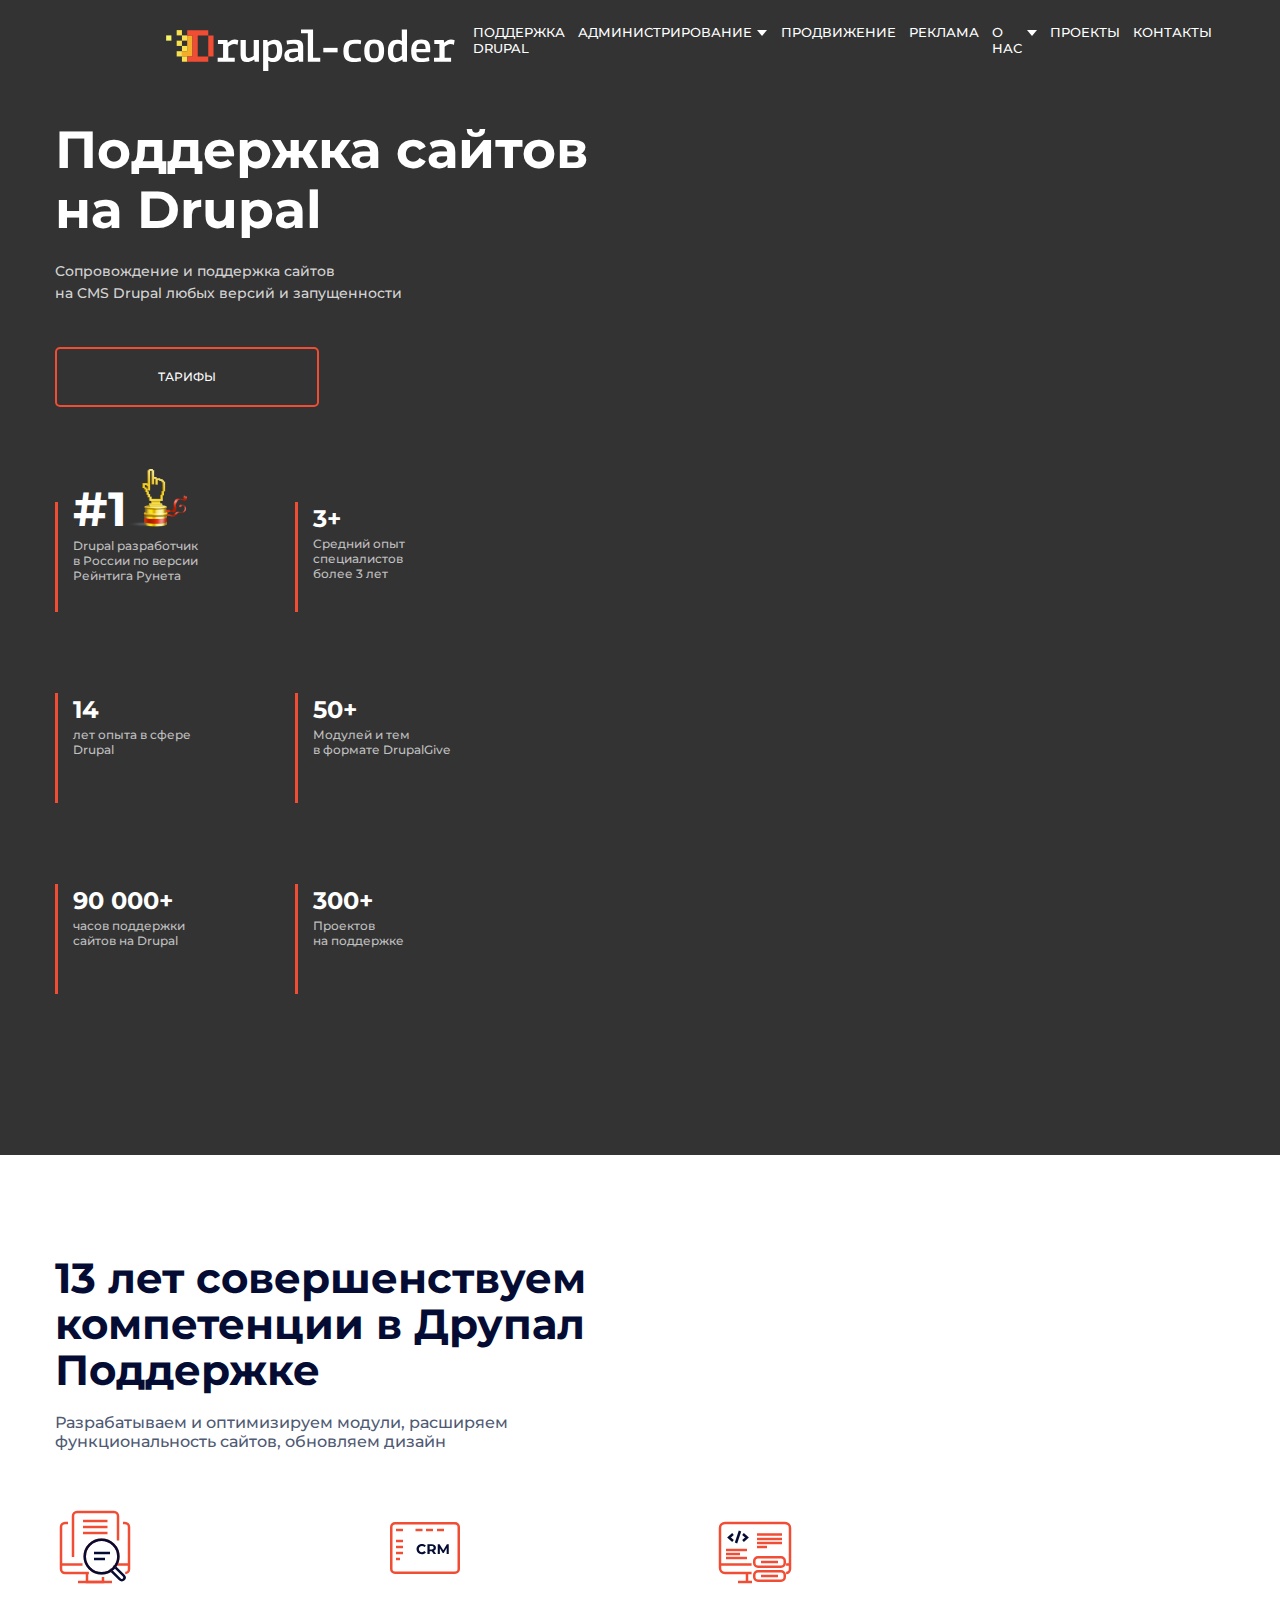
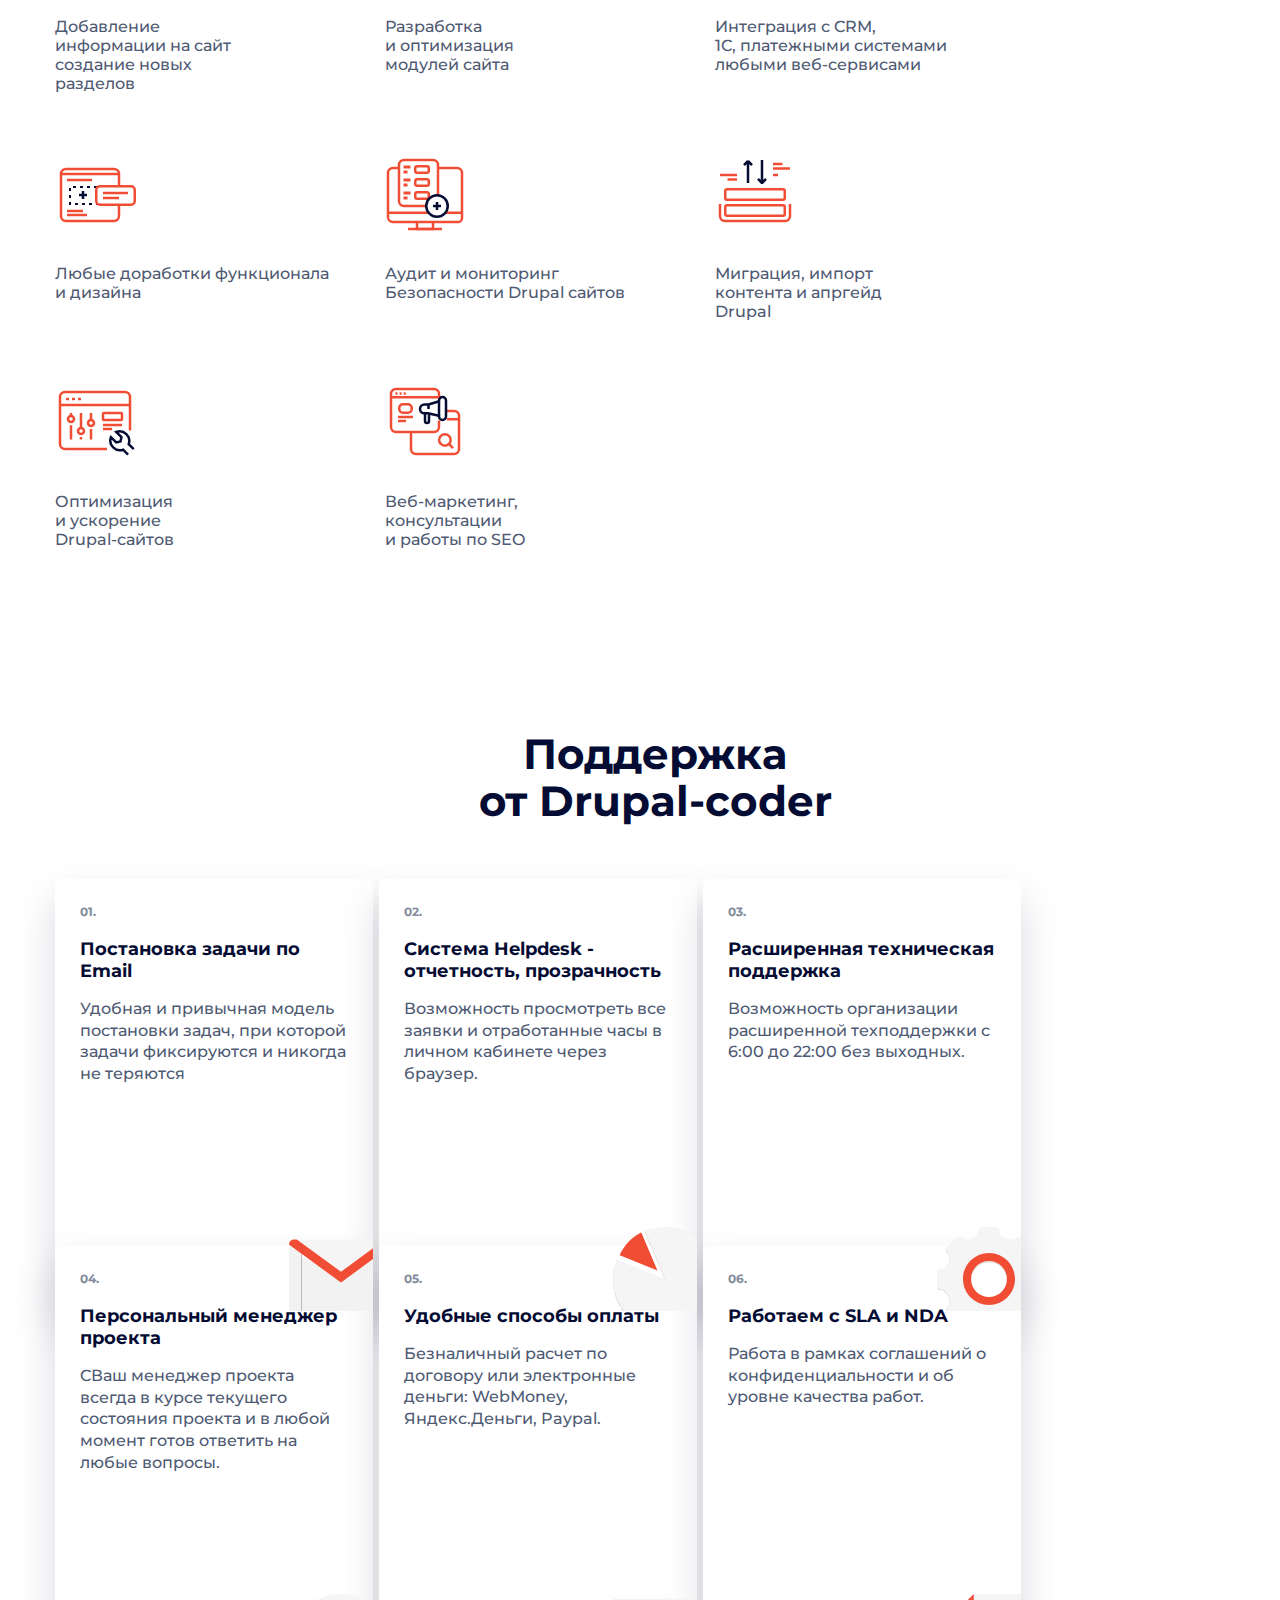
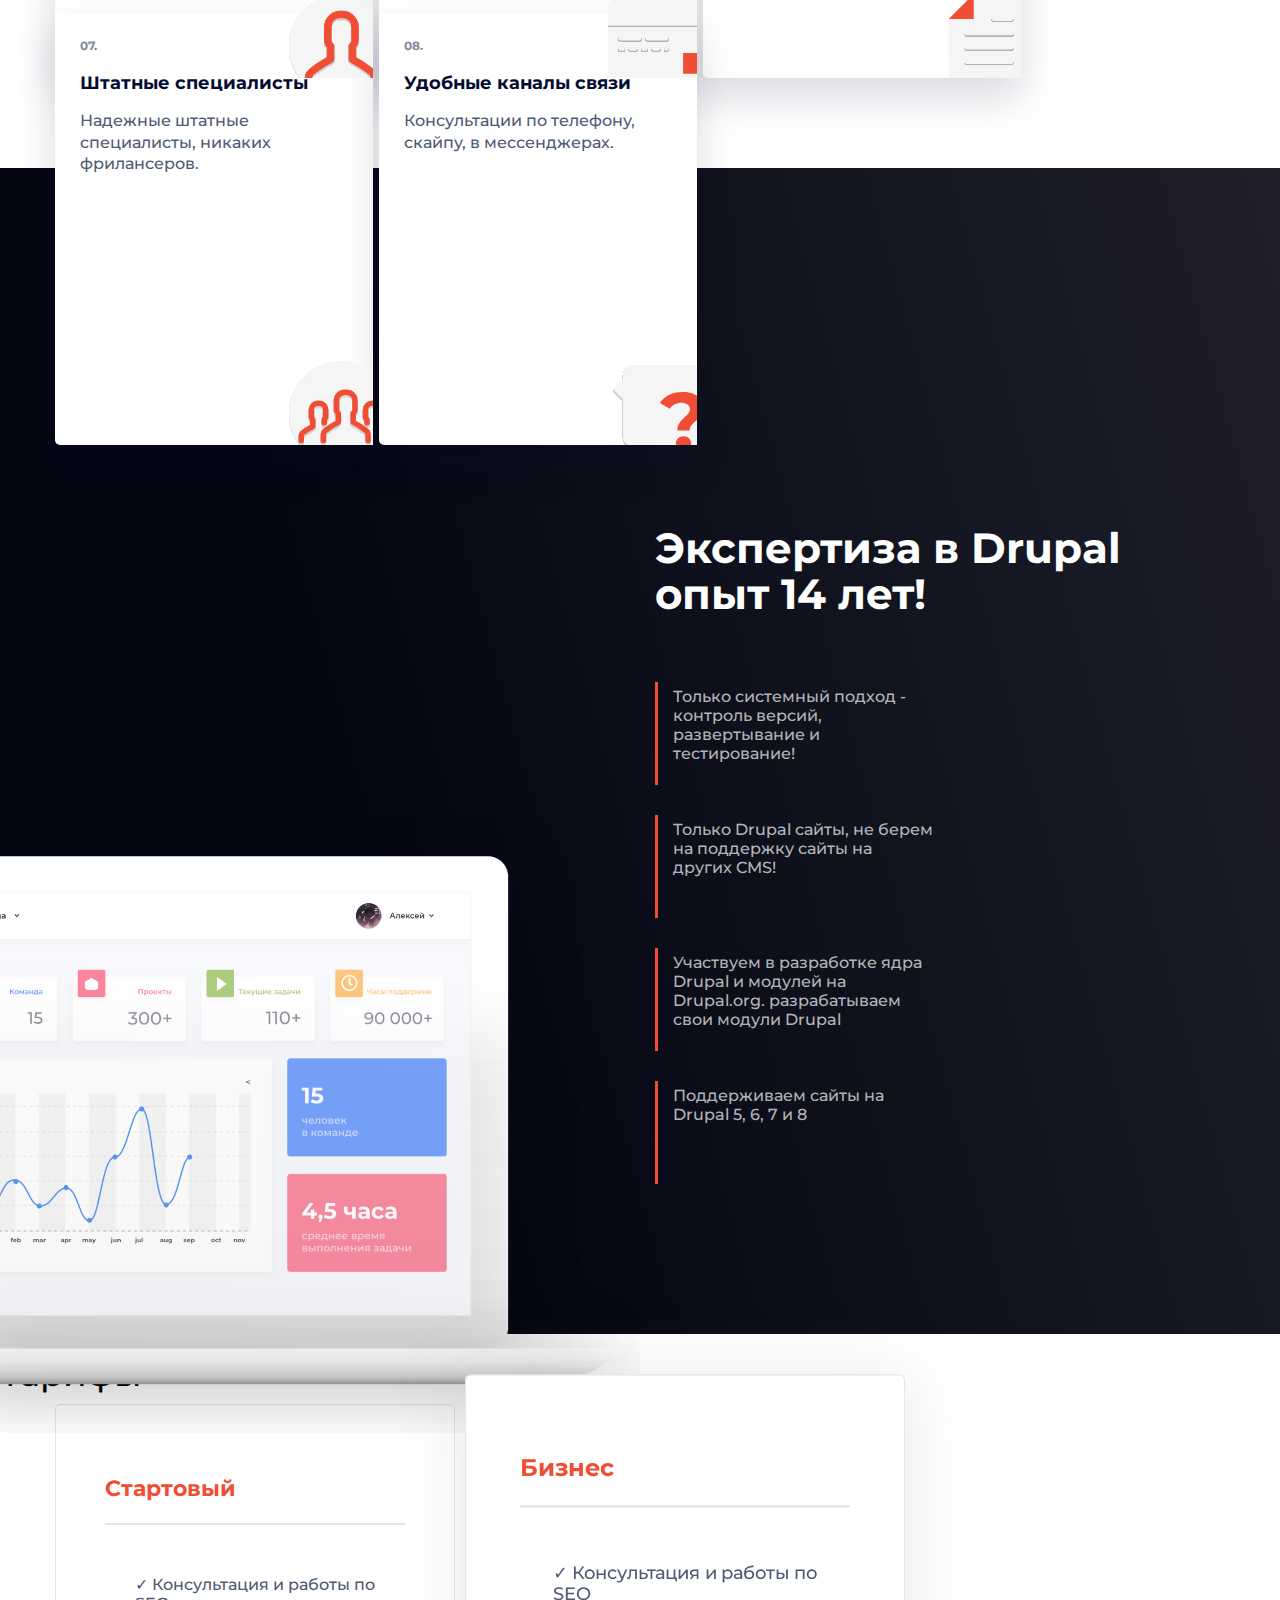
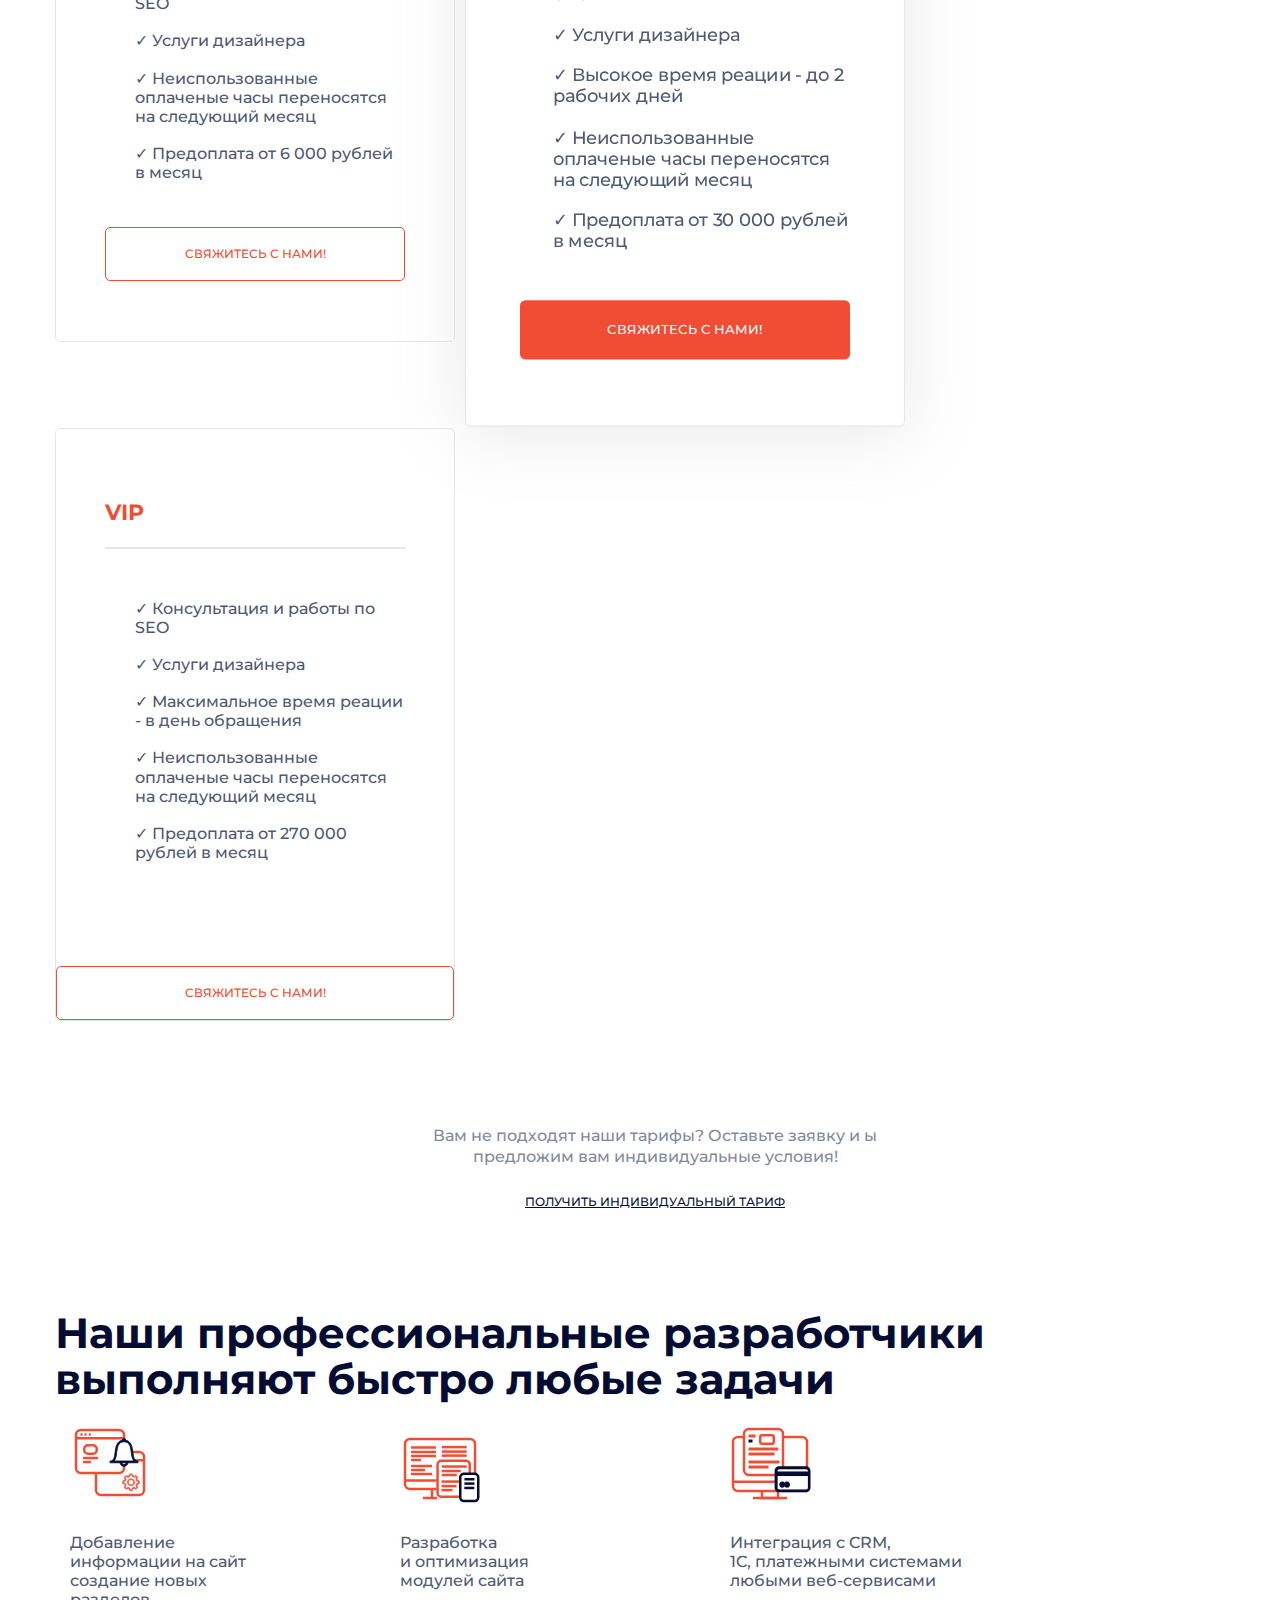
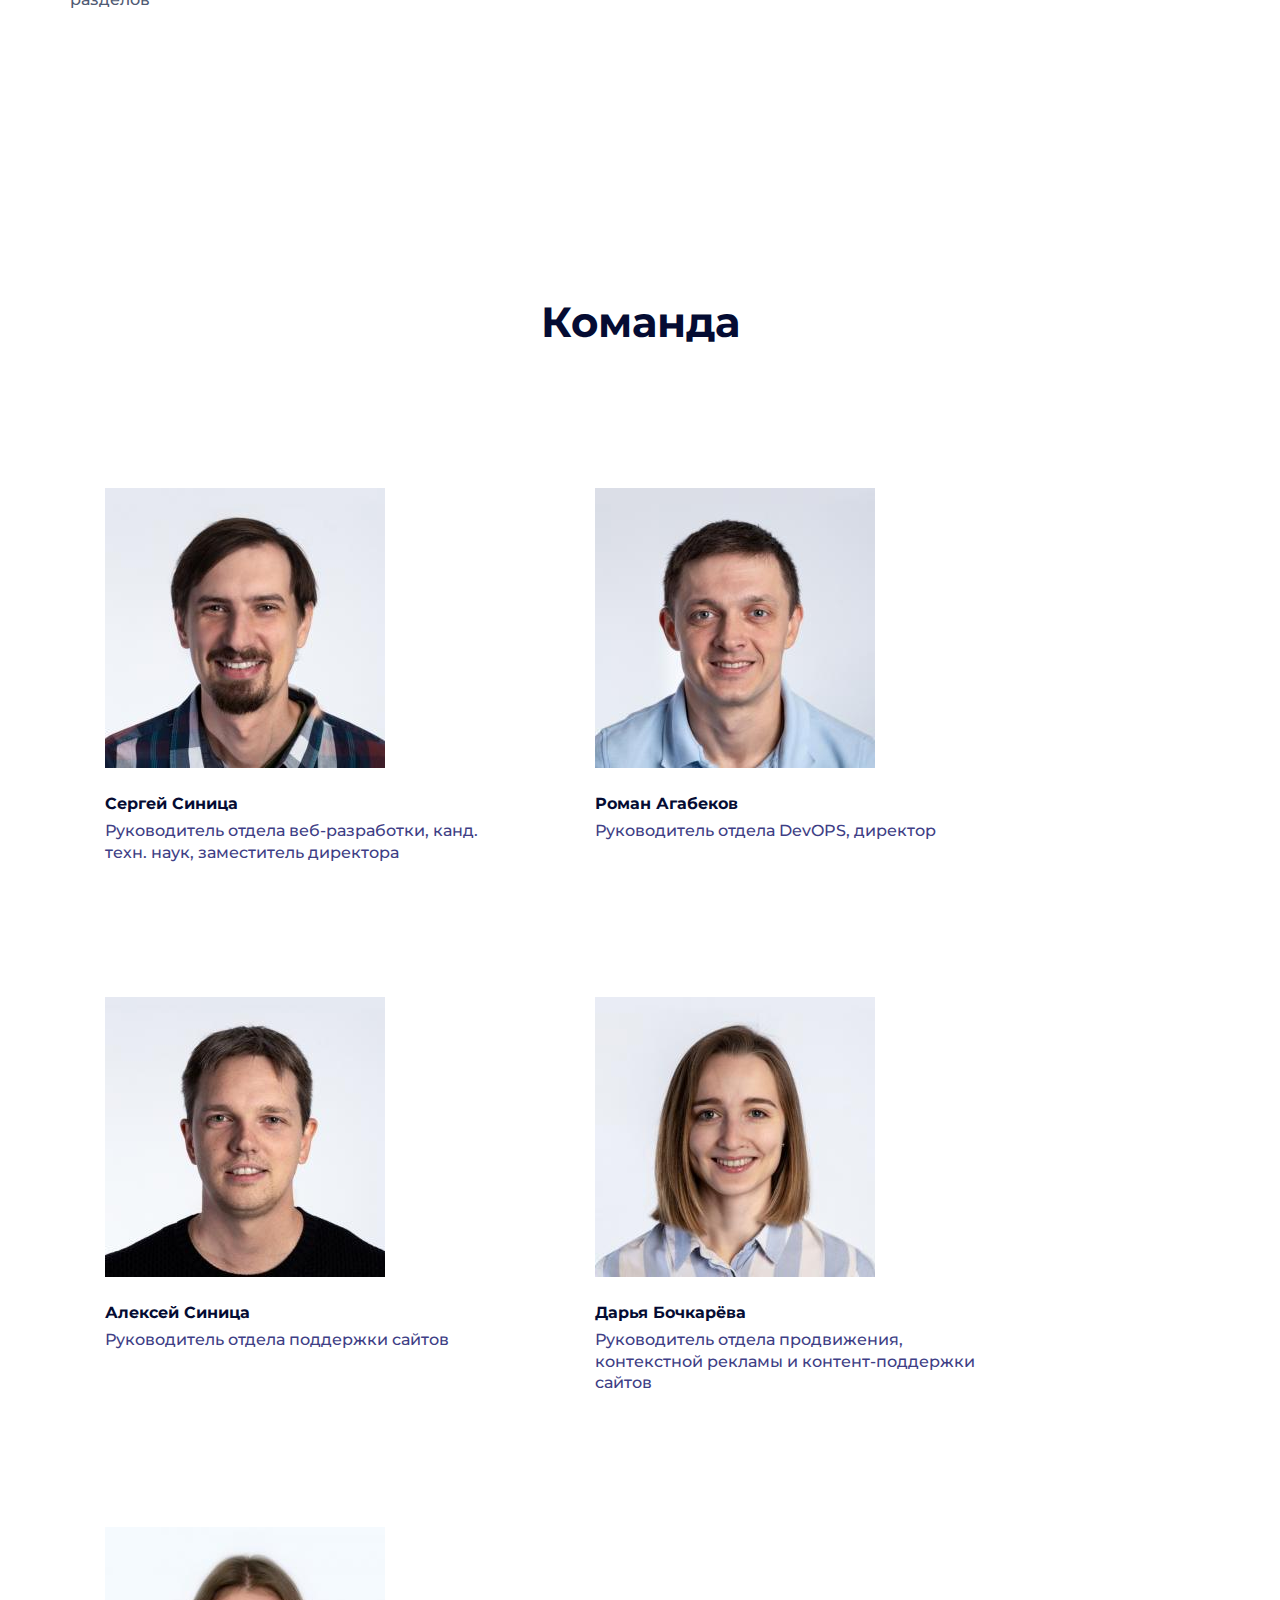
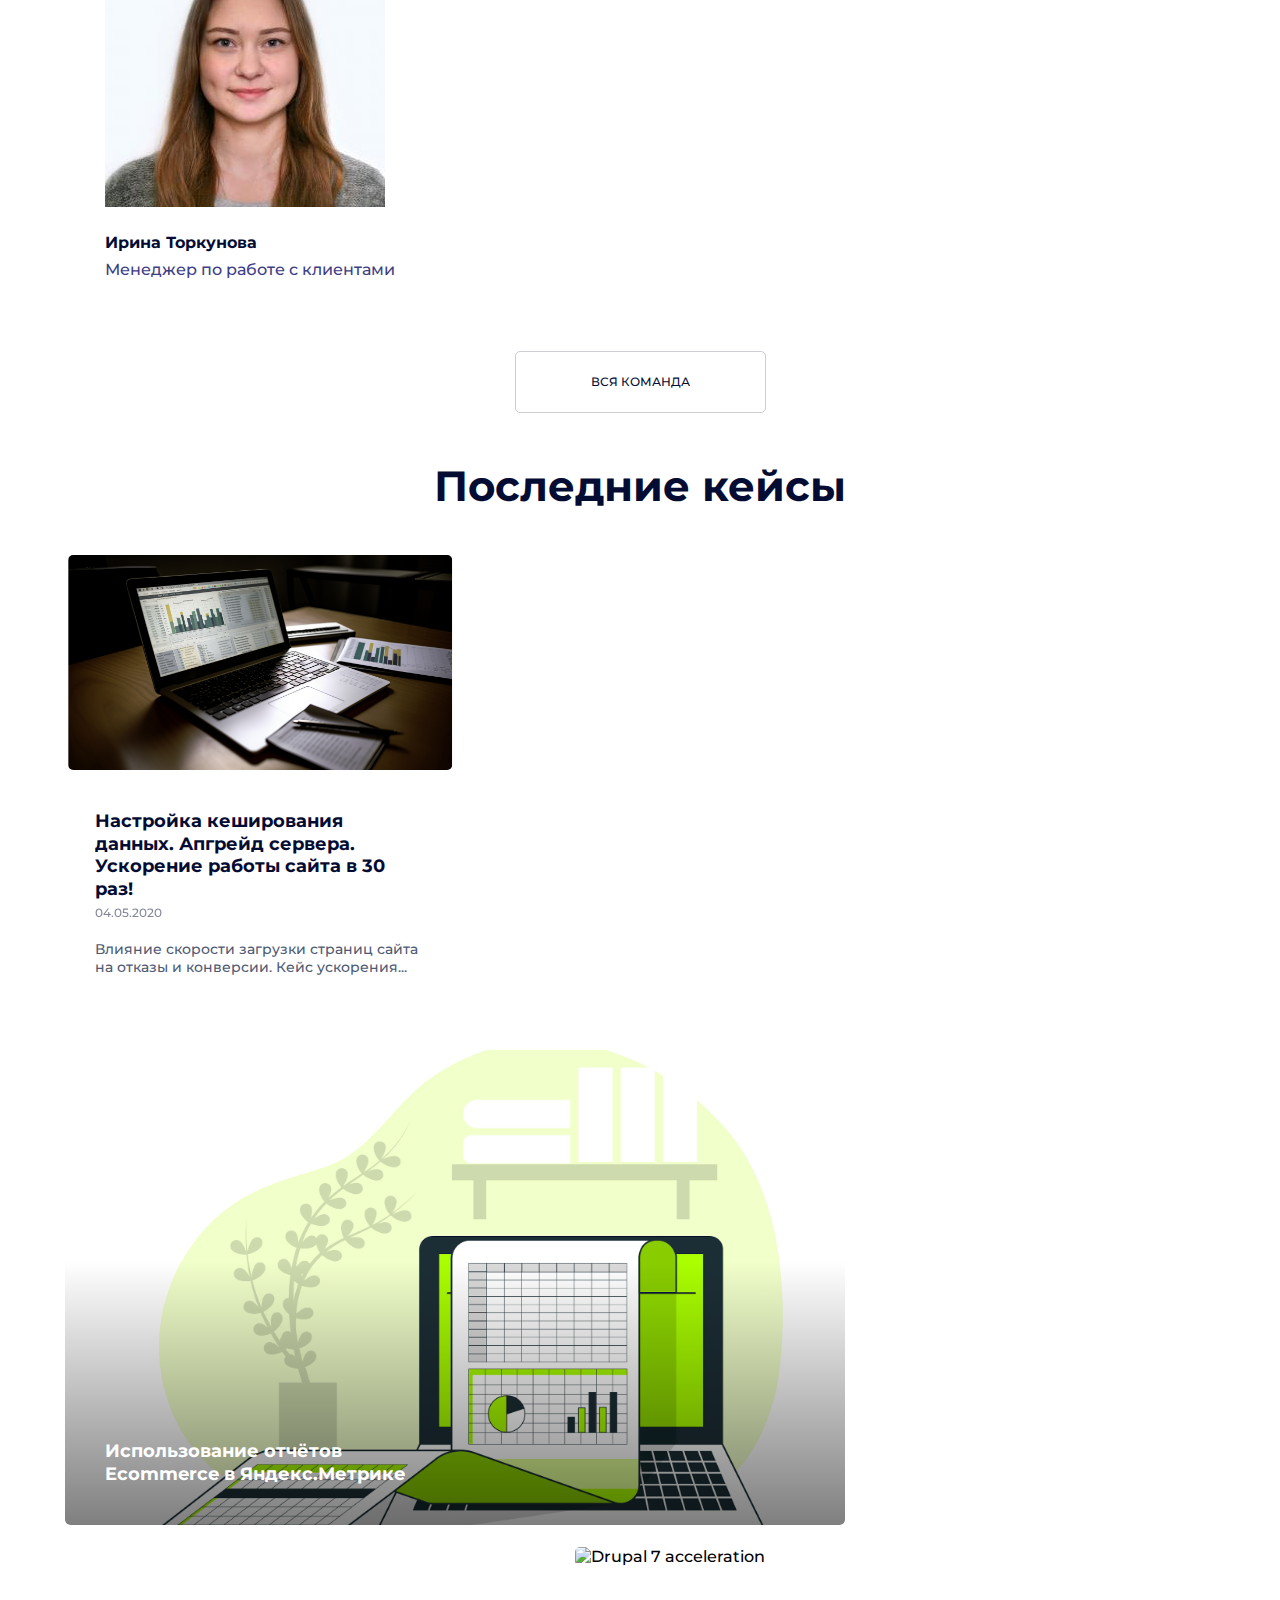
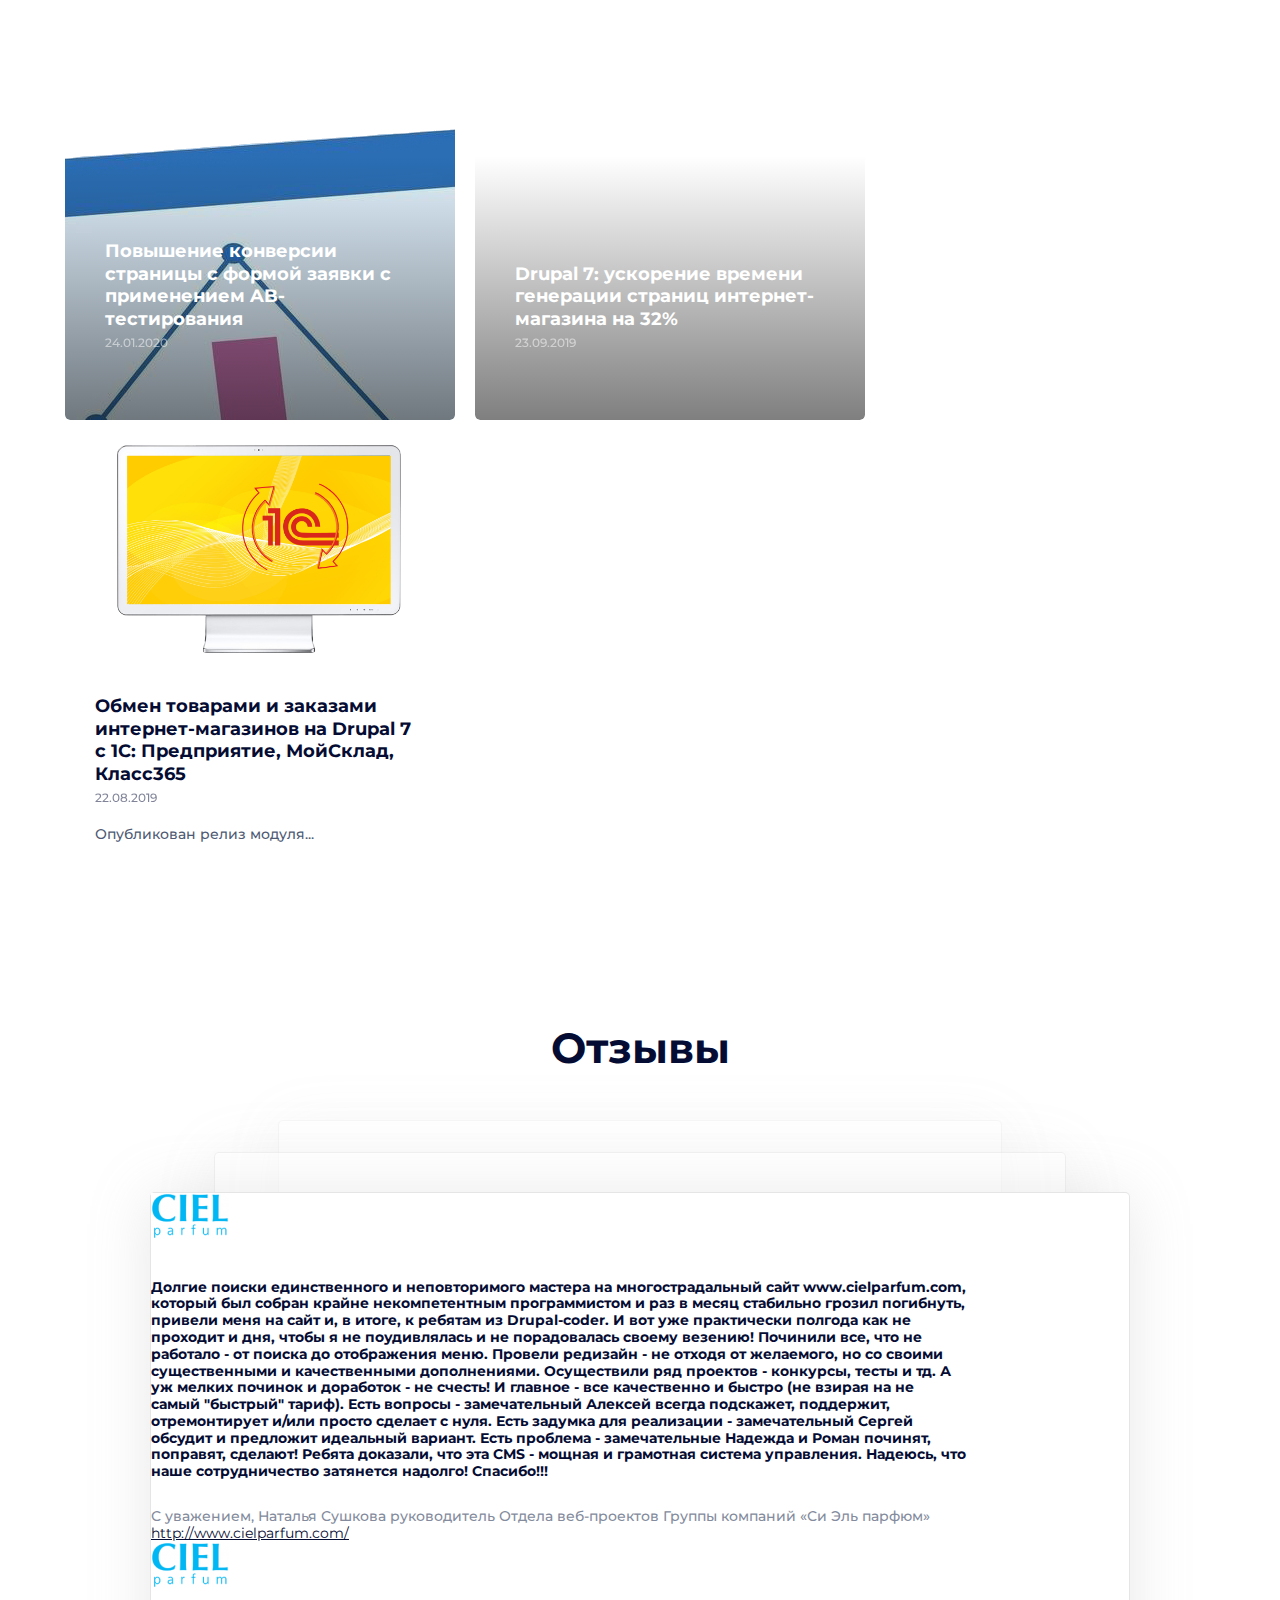
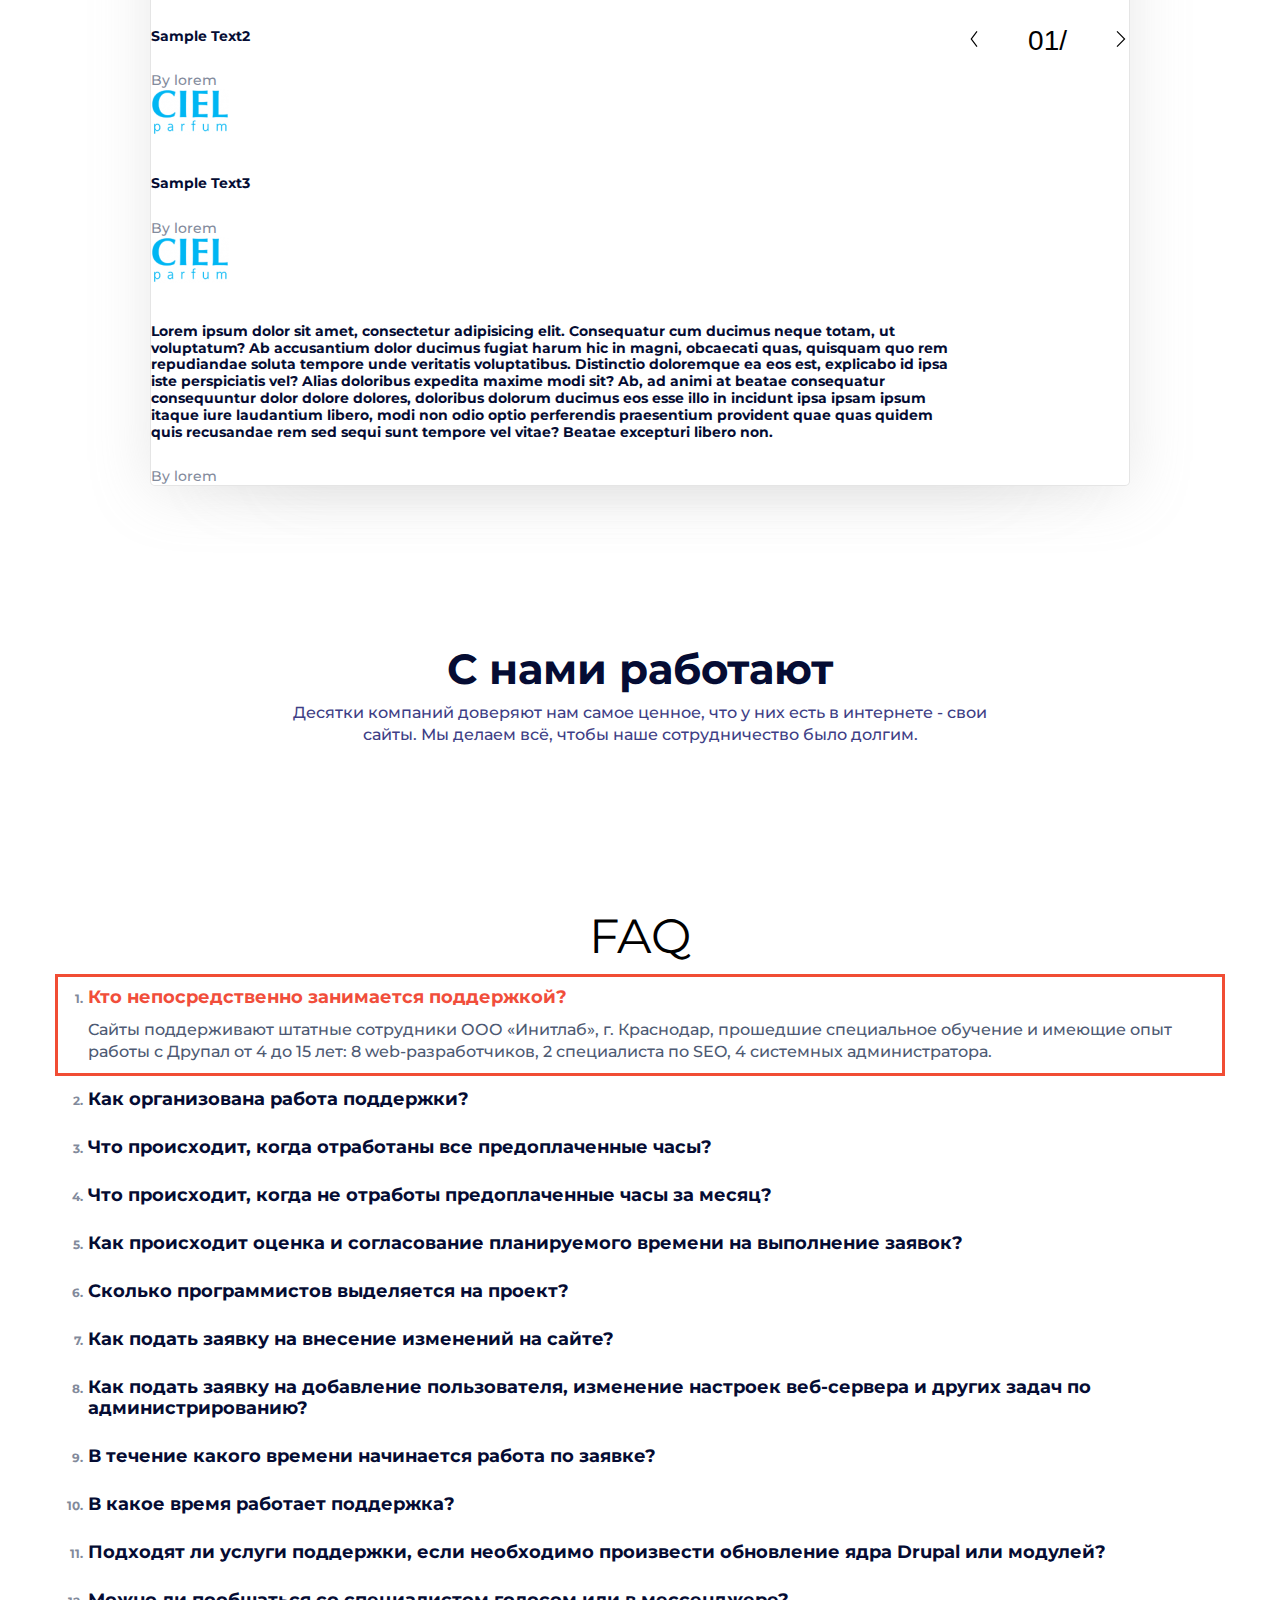
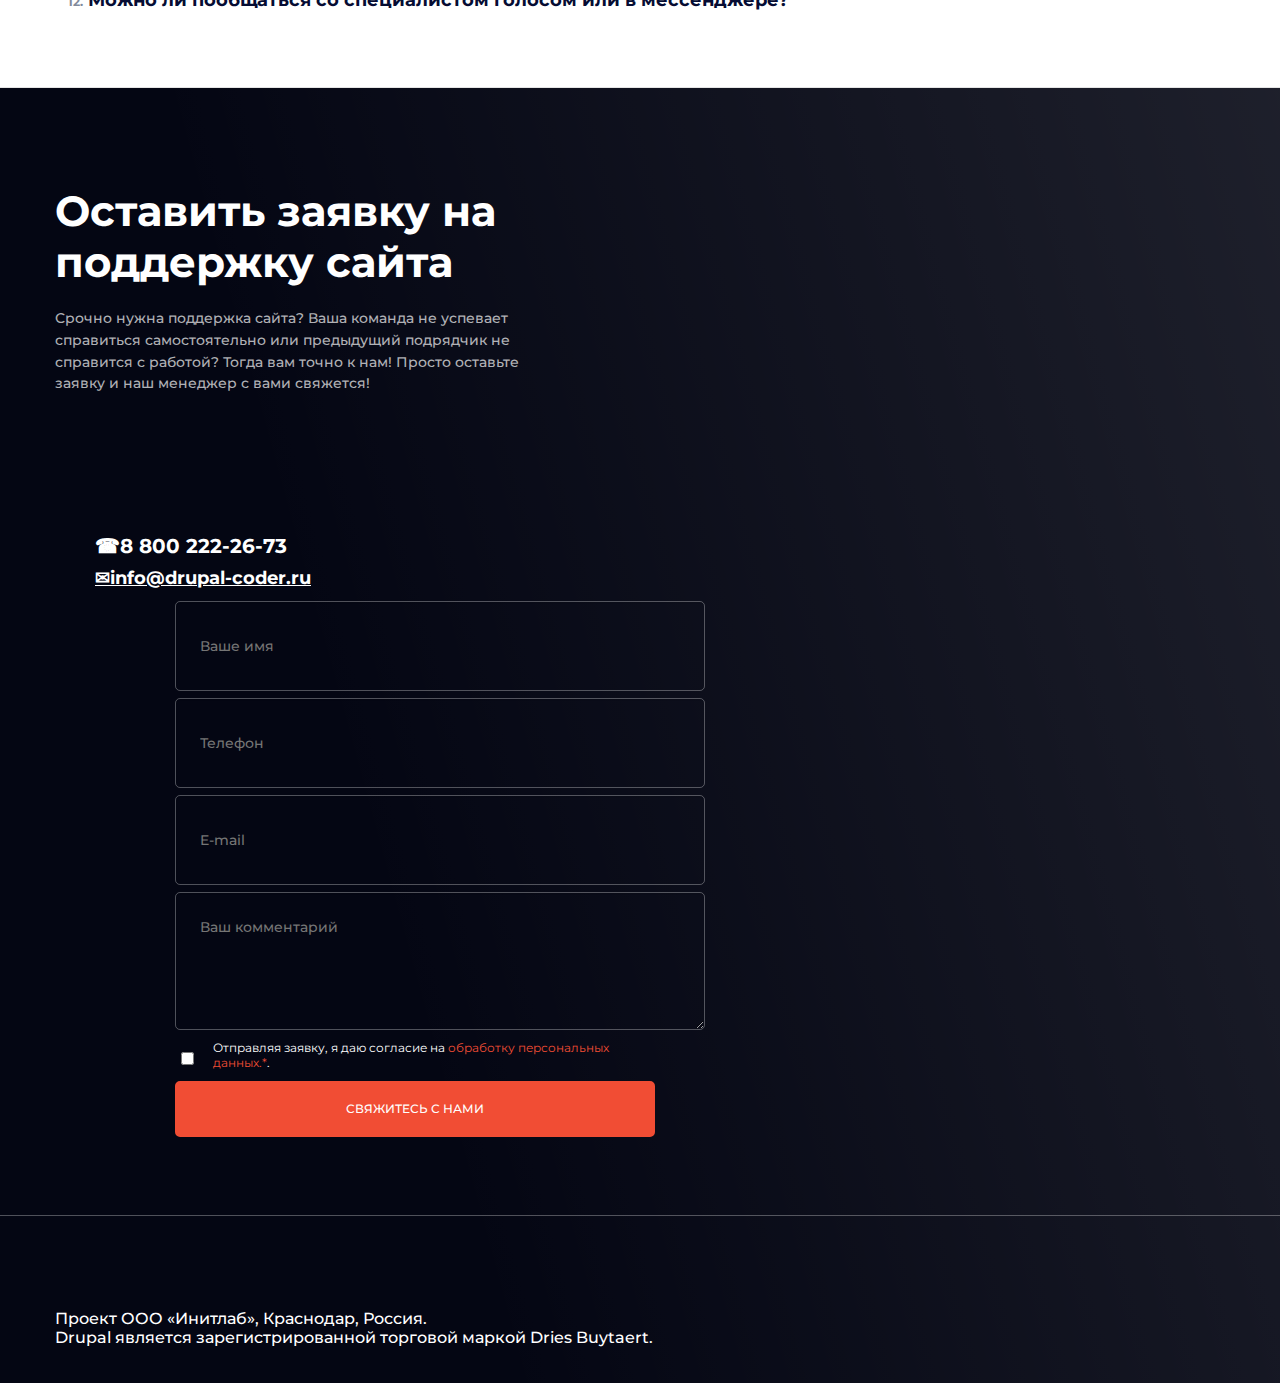
==== project/index.html @ cf519d08 "Add files via upload" ====
<!DOCTYPE html>
<html lang="en">
<head>
    <meta charset="UTF-8">
    <meta name="viewport" content="width=device-width, initial-scale=1">
    <title>Project</title>
    <link rel="preconnect" href="https://fonts.googleapis.com">
    <link rel="preconnect" href="https://fonts.gstatic.com" crossorigin>
    <script
            src="https://code.jquery.com/jquery-3.7.1.js"
            integrity="sha256-eKhayi8LEQwp4NKxN+CfCh+3qOVUtJn3QNZ0TciWLP4="
            crossorigin="anonymous"></script>
    <script src="https://code.jquery.com/ui/1.12.1/jquery-ui.js" defer></script>
    <link href="https://fonts.googleapis.com/css2?family=Inter:ital,opsz,wght@0,14..32,100..900;1,14..32,100..900&family=Montserrat:ital,wght@0,100..900;1,100..900&family=Oswald:wght@200..700&display=swap" rel="stylesheet">
    <script src="src/slick.js" defer></script>
    <script src="main.js" defer></script>
    <link rel="stylesheet" href="src/slick-theme.css">
    <link rel="stylesheet" href="style.css">
    <script src="https://cdn.tailwindcss.com" defer></script>
</head>
<body>
    <header>
        <div class="navbar" id="navbar">
            <div class="mobile-nav">
                <img src="src/img/drupal-coder.svg" class="drup-logo" alt="drupal-logo">
                <div class="buttonlines">
                    <button class="navbar-toggle ntgl"></button>
                    <div class="nav-button-line nbl1 ntgl"></div>
                    <div class="nav-button-line nbl2 ntgl"></div>
                    <div class="nav-button-line nbl3 ntgl"></div>
                </div>
            </div>
        
            <ul class="navmenu" style="display: none" id="mobileMenu">
                <li class="menuline"><a href="" class="menulink">ПОДДЕРЖКА DRUPAL</a></li>
                <li class="menuline">
                    <div class="menulinewrapper">
                        <a href="" class="menulink">АДМИНИСТРИРОВАНИЕ</a>
                        <div class="triangle"></div>
                    </div>
                    <ul class="innermenu">
                        <li class="innermenuline">
                            <a href="" class="menulink innermenulink">МИГРАЦИЯ</a>
                        </li>
                        <li class="innermenuline">
                            <a href="" class="menulink innermenulink">БЭКАПЫ</a>
                        </li>
                        <li class="innermenuline">
                            <a href="" class="menulink innermenulink">АУДИТ БЕЗОПАСНОСТИ</a>
                        </li>
                        <li class="innermenuline">
                            <a href="" class="menulink innermenulink">ОПТИМИЗАЦИЯ СКОРОСТИ</a>
                        </li>
                        <li class="innermenuline">
                            <a href="" class="menulink innermenulink">ПЕРЕЕЗД НА HTTPS</a>
                        </li>
                    </ul>
                </li>
                <li class="menuline"><a href="" class="menulink">ПРОДВИЖЕНИЕ</a></li>
                <li class="menuline"><a href="" class="menulink">РЕКЛАМА</a></li>
                <li class="menuline">
                    <div class="menulinewrapper">
                        <a href="" class="menulink">О НАС</a>
                        <div class="triangle"></div>
                    </div>
                    <ul class="innermenu">
                        <li class="innermenuline">
                            <a href="" class="menulink innermenulink">КОМАНДА</a>
                        </li>
                        <li class="innermenuline">
                            <a href="" class="menulink innermenulink">DRUPALGIVE</a>
                        </li>
                        <li class="innermenuline">
                            <a href="" class="menulink innermenulink">БЛОГ</a>
                        </li>
                        <li class="innermenuline">
                            <a href="" class="menulink innermenulink">КУРСЫ DRUPAL</a>
                        </li>
                    </ul>
                </li>
                <li class="menuline"><a href="" class="menulink">ПРОЕКТЫ</a></li>
                <li class="menuline"><a href="" class="menulink">КОНТАКТЫ</a></li>
            </ul>
            <ul class="navmenu"  id="desktopMenu">
                <li class="menuline"><a href="" class="menulink">ПОДДЕРЖКА DRUPAL</a></li>
                <li class="menuline">
                    <div class="menulinewrapper">
                        <a href="" class="menulink">АДМИНИСТРИРОВАНИЕ</a>
                        <div class="triangle"></div>
                    </div>
                    <ul class="innermenu">
                        <li class="innermenuline">
                            <a href="" class="menulink innermenulink">МИГРАЦИЯ</a>
                        </li>
                        <li class="innermenuline">
                            <a href="" class="menulink innermenulink">БЭКАПЫ</a>
                        </li>
                        <li class="innermenuline">
                            <a href="" class="menulink innermenulink">АУДИТ БЕЗОПАСНОСТИ</a>
                        </li>
                        <li class="innermenuline">
                            <a href="" class="menulink innermenulink">ОПТИМИЗАЦИЯ СКОРОСТИ</a>
                        </li>
                        <li class="innermenuline">
                            <a href="" class="menulink innermenulink">ПЕРЕЕЗД НА HTTPS</a>
                        </li>
                    </ul>
                </li>
                <li class="menuline"><a href="" class="menulink">ПРОДВИЖЕНИЕ</a></li>
                <li class="menuline"><a href="" class="menulink">РЕКЛАМА</a></li>
                <li class="menuline">
                    <div class="menulinewrapper">
                        <a href="" class="menulink">О НАС</a>
                        <div class="triangle"></div>
                    </div>
                    <ul class="innermenu">
                        <li class="innermenuline">
                            <a href="" class="menulink innermenulink">КОМАНДА</a>
                        </li>
                        <li class="innermenuline">
                            <a href="" class="menulink innermenulink">DRUPALGIVE</a>
                        </li>
                        <li class="innermenuline">
                            <a href="" class="menulink innermenulink">БЛОГ</a>
                        </li>
                        <li class="innermenuline">
                            <a href="" class="menulink innermenulink">КУРСЫ DRUPAL</a>
                        </li>
                    </ul>
                </li>
                <li class="menuline"><a href="" class="menulink">ПРОЕКТЫ</a></li>
                <li class="menuline"><a href="" class="menulink">КОНТАКТЫ</a></li>
            </ul>
        </div>
    </header>
    <section class="preview">
        <div class="preview-bg"><video id="bg-video" autoplay="autoplay" loop="" preload="auto" muted=""><source src="src/video.mp4" type="video/mp4">Your browser does not support the video tag. I suggest you upgrade your browser.</video></div>
        <div class="container">
            <div class="row">
                <div class="col-md-6">
                    <h1 class="page-title">Поддержка сайтов на Drupal</h1>
                    <div class="support-main-description">
                        Сопровождение и поддержка сайтов <br> на CMS Drupal любых версий и запущенности
                    </div>
                    <div class="preview-wrapper">
                        <a href="#plans" class="preview-btn">Тарифы</a>
                    </div>
                </div>
                <div class="col-md-6">
                    <div class="row achievements">
                        <div class="col-md-4 col-sm-4 col-xs-6 achievement">
                            <div class="achievement-wrapper">
                                <div class="achievement-title">#1 <img alt="1 place" src="src/img/cup.png"></div>
                                <div class="achievement-description">
                                    Drupal разработчик <br> в России по версии <br> Рейнтига Рунета
                                </div>
                            </div>
                        </div>
                        <div class="col-md-4 col-sm-4 col-xs-6 achievement">
                            <div class="achievement-wrapper">
                                <div class="achievement-title">3+</div>
                                <div class="achievement-description">
                                    Средний опыт<br> специалистов <br> более 3 лет
                                </div>
                            </div>
                        </div>
                        <div class="col-md-4 col-sm-4 col-xs-6 achievement">
                            <div class="achievement-wrapper">
                                <div class="achievement-title">14</div>
                                <div class="achievement-description">
                                    лет опыта в сфере <br> Drupal
                                </div>
                            </div>
                        </div>
                        <div class="col-md-4 col-sm-4 col-xs-6 achievement">
                            <div class="achievement-wrapper">
                                <div class="achievement-title">50+</div>
                                <div class="achievement-description">
                                    Модулей и тем <br> в формате DrupalGive
                                </div>
                            </div>
                        </div>
                        <div class="col-md-4 col-sm-4 col-xs-6 achievement">
                            <div class="achievement-wrapper">
                                <div class="achievement-title">90 000+</div>
                                <div class="achievement-description">
                                    часов поддержки <br> сайтов на Drupal
                                </div>
                            </div>
                        </div>
                        <div class="col-md-4 col-sm-4 col-xs-6 achievement">
                            <div class="achievement-wrapper">
                                <div class="achievement-title">300+</div>
                                <div class="achievement-description">
                                    Проектов <br> на поддержке
                                </div>
                            </div>
                        </div>
                    </div>
                </div>
            </div>
        </div>
    </section>
    <section>
    <div class="ftp-56"><div class="competencies">
        <div class="container">
            <div class="row">
                <div class="col-md-6">
                    <h2 class="block-title">13 лет совершенствуем <br> компетенции в Друпал <br> Поддержке</h2>
                    <div class="competencies-description">
                       Разрабатываем и оптимизируем модули, расширяем <br> функциональность сайтов, обновляем дизайн
                    </div>
                </div>
            </div>
            <div class="row row-flex competencies-row">
                <div class="col-sm-3 col-xs-6">
                    <div class="competency">
                        <div class="competency-wrapper">
                            <div class="competency-header">
                                <div class="competency-icon"><img alt="" src="src/img/competency-1.svg" class="img-responsive"></div>
                            </div>
                            <div class="competency-body">
                                Добавление <br> информации на сайт <br> создание новых  <br> разделов
                            </div>
                        </div>
                    </div>
                </div>
                <div class="col-sm-3 col-xs-6">
                    <div class="competency">
                        <div class="competency-wrapper">
                            <div class="competency-header">
                                <div class="competency-icon"><img alt="" src="src/img/competency-2.svg" class="img-responsive"></div>
                            </div>
                            <div class="competency-body">
                                Разработка <br> и оптимизация <br> модулей сайта
                            </div>
                        </div>
                    </div>
                </div>
                <div class="col-sm-3 col-xs-6">
                    <div class="competency">
                        <div class="competency-wrapper">
                            <div class="competency-header">
                                <div class="competency-icon"><img alt="Integration" src="src/img/competency-3.svg" class="img-responsive"></div>
                            </div>
                            <div class="competency-body">
                                Интеграция с CRM, <br> 1C, платежными системами <br> любыми веб-сервисами
                            </div>
                        </div>
                    </div>
                </div>
                <div class="col-sm-3 col-xs-6">
                    <div class="competency">
                        <div class="competency-wrapper">
                            <div class="competency-header">
                                <div class="competency-icon"><img alt="Design" src="src/img/competency-4.svg" class="img-responsive"></div>
                            </div>
                            <div class="competency-body">
                               Любые доработки функционала <br> и дизайна
                            </div>
                        </div>
                    </div>
                </div>
                <div class="col-sm-3 col-xs-6">
                    <div class="competency">
                        <div class="competency-wrapper">
                            <div class="competency-header">
                                <div class="competency-icon"><img alt="Security" src="src/img/competency-5.svg" class="img-responsive"></div>
                            </div>
                            <div class="competency-body">
                                Аудит и мониторинг <br> Безопасности Drupal сайтов
                            </div>
                        </div>
                    </div>
                </div>
                <div class="col-sm-3 col-xs-6">
                    <div class="competency">
                        <div class="competency-wrapper">
                            <div class="competency-header">
                                <div class="competency-icon"><img alt="Migration" src="src/img/competency-6.svg" class="img-responsive"></div>
                            </div>
                            <div class="competency-body">
                                Миграция, импорт <br>  контента и апргейд <br> Drupal
                            </div>
                        </div>
                    </div>
                </div>
                <div class="col-sm-3 col-xs-6">
                    <div class="competency">
                        <div class="competency-wrapper">
                            <div class="competency-header">
                                <div class="competency-icon"><img alt="Optimization" src="src/img/competency-7.svg" class="img-responsive"></div>
                            </div>
                            <div class="competency-body">
                                Оптимизация  <br> и ускорение <br> Drupal-сайтов
                            </div>
                        </div>
                    </div>
                </div>
                <div class="col-sm-3 col-xs-6">
                    <div class="competency">
                        <div class="competency-wrapper">
                            <div class="competency-header">
                                <div class="competency-icon"><img alt="SEO" src="src/img/competency-8.svg" class="img-responsive"></div>
                            </div>
                            <div class="competency-body">
                                Веб-маркетинг, <br> консультации <br> и работы по SEO
                            </div>
                        </div>
                    </div>
                </div>
            </div>
        </div>
    </div>
        <div class="advantages with-expertise">
            <div class="container">
                <div class="row">
                    <div class="col-md-12">
                        <h2 class="block-title">Поддержка <br> от Drupal-coder</h2>
                    </div>
                </div>
                <div class="row row-flex advantages-row">
                    <div class="col-sm-6 col-md-3 col-xs-12 advantage-col">
                        <div class="advantage">
                            <div class="advantage-wrapper">
                                <div class="advantage-header">
                                    <div class="advantage-num">01.</div>
                                    <div class="advantage-title">Постановка задачи по Email</div>
                                </div>
                                <div class="advantage-body">
                                    Удобная и привычная модель постановки задач, при которой задачи фиксируются и никогда не теряются
                                </div>
                                <div class="advantage-icon"><img alt="Email" src="src/img/support1.svg" class="img-responsive"></div>
                            </div>
                        </div>
                    </div>
                    <div class="col-sm-6 col-md-3 col-xs-12 advantage-col">
                        <div class="advantage">
                            <div class="advantage-wrapper">
                                <div class="advantage-header">
                                    <div class="advantage-num">02.</div>
                                    <div class="advantage-title">Система Helpdesk - отчетность, прозрачность</div>
                                </div>
                                <div class="advantage-body">
                                    Возможность просмотреть все заявки и отработанные часы в личном кабинете через браузер.
                                </div>
                                <div class="advantage-icon"><img alt="Chart" src="src/img/support2.svg" class="img-responsive"></div>
                            </div>
                        </div>
                    </div>
                    <div class="col-sm-6 col-md-3 col-xs-12 advantage-col">
                        <div class="advantage">
                            <div class="advantage-wrapper">
                                <div class="advantage-header">
                                    <div class="advantage-num">03.</div>
                                    <div class="advantage-title">Расширенная техническая поддержка </div>
                                </div>
                                <div class="advantage-body">
                                   Возможность организации расширенной техподдержки с 6:00 до 22:00 без выходных.
                                </div>
                                <div class="advantage-icon"><img alt="Extend" src="src/img/support3.svg" class="img-responsive"></div>
                            </div>
                        </div>
                    </div>
                    <div class="col-sm-6 col-md-3 col-xs-12 advantage-col">
                        <div class="advantage">
                            <div class="advantage-wrapper">
                                <div class="advantage-header">
                                    <div class="advantage-num">04.</div>
                                    <div class="advantage-title">Персональный менеджер проекта</div>
                                </div>
                                <div class="advantage-body">
                                    CВаш менеджер проекта всегда в курсе текущего состояния проекта и в любой момент готов ответить на любые вопросы.
                                </div>
                                <div class="advantage-icon"><img alt="User" src="src/img/support4.svg" class="img-responsive"></div>
                            </div>
                        </div>
                    </div>
                    <div class="col-sm-6 col-md-3 col-xs-12 advantage-col">
                        <div class="advantage">
                            <div class="advantage-wrapper">
                                <div class="advantage-header">
                                    <div class="advantage-num">05.</div>
                                    <div class="advantage-title">Удобные способы оплаты</div>
                                </div>
                                <div class="advantage-body">
                                    Безналичный расчет по договору или электронные деньги: WebMoney, Яндекс.Деньги, Paypal.
                                </div>
                                <div class="advantage-icon"><img alt="payments" src="src/img/support5.svg" class="img-responsive"></div>
                            </div>
                        </div>
                    </div>
                    <div class="col-sm-6 col-md-3 col-xs-12 advantage-col">
                        <div class="advantage">
                            <div class="advantage-wrapper">
                                <div class="advantage-header">
                                    <div class="advantage-num">06.</div>
                                    <div class="advantage-title">Работаем с SLA и NDA </div>
                                </div>
                                <div class="advantage-body">
                                    Работа в рамках соглашений о конфиденциальности и об уровне качества работ.
                                </div>
                                <div class="advantage-icon"><img alt="Doc" src="src/img/support6.svg" class="img-responsive"></div>
                            </div>
                        </div>
                    </div>
                    <div class="col-sm-6 col-md-3 col-xs-12 advantage-col">
                        <div class="advantage">
                            <div class="advantage-wrapper">
                                <div class="advantage-header">
                                    <div class="advantage-num">07.</div>
                                    <div class="advantage-title">Штатные специалисты</div>
                                </div>
                                <div class="advantage-body">
                                    Надежные штатные специалисты, никаких фрилансеров.
                                </div>
                                <div class="advantage-icon"><img alt="Users" src="src/img/support7.svg" class="img-responsive"></div>
                            </div>
                        </div>
                    </div>
                    <div class="col-sm-6 col-md-3 col-xs-12 advantage-col">
                        <div class="advantage">
                            <div class="advantage-wrapper">
                                <div class="advantage-header">
                                    <div class="advantage-num">08.</div>
                                    <div class="advantage-title">Удобные каналы связи </div>
                                </div>
                                <div class="advantage-body">
                                    Консультации по телефону, скайпу, в мессенджерах.
                                </div>
                                <div class="advantage-icon"><img alt="Questions" src="src/img/support8.svg" class="img-responsive"></div>
                            </div>
                        </div>
                    </div>
                </div>
            </div>
        </div>

        <div class="expertise">
            <div class="container">
                <div class="row">
                    <div class="col-md-6 col-xs-12 col-md-offset-6">
                        <div class="row">
                            <div class="col-md-12">
                                <h2 class="block-title">Экспертиза в Drupal<br>опыт 14 лет!</h2>
                            </div>
                        </div>
                        <div class="row row-flex expertise-row">
                            <div class="col-sm-6 col-xs-12 expertise-col">
                                <div class="expertise-item">
                                    <div class="expertise-item-body">
                                        Только системный подход - контроль версий, развертывание и тестирование!
                                    </div>
                                </div>
                            </div>
                            <div class="col-sm-6 col-xs-12 expertise-col">
                                <div class="expertise-item">
                                    <div class="expertise-item-body">
                                       Только Drupal сайты, не берем на поддержку сайты на других CMS!
                                    </div>
                                </div>
                            </div>
                            <div class="col-sm-6 col-xs-12 expertise-col">
                                <div class="expertise-item">
                                    <div class="expertise-item-body">
                                        Участвуем в разработке ядра Drupal и модулей на Drupal.org.  разрабатываем свои модули Drupal
                                    </div>
                                </div>
                            </div>
                            <div class="col-sm-6 col-xs-12 expertise-col">
                                <div class="expertise-item">
                                    <div class="expertise-item-body">
                                        Поддерживаем сайты на Drupal 5, 6, 7 и 8
                                    </div>
                                </div>
                            </div>
                        </div>
                    </div>
                </div>
            </div>
            <div class="expertise-img"><img alt="helpdesk" class="img-responsive" src="src/img/laptop.png"></div>
        </div></div>
</section>
    <section id="plans" class="block   clear">

        <h2 class="block-title">Тарифы</h2>

        <div class=" ftp-56   "><div class="tariffs">
            <div class="container">
                <div class="row row-flex tariffs-row">
                    <div class="col-sm-4 col-xs-12 col-flex">
                        <div class="tariff">
                            <div class="tariff-wrapper">
                                <div class="tariff-header">
                                    <div class="tariff-title">Стартовый </div>
                                    <br>
                                </div>
                                <div class="tariff-body">
                                    <div class="tarrif-body-item">&check; Консультация и работы по SEO</div>
                                    <div class="tarrif-body-item">&check; Услуги дизайнера</div>
                                    <div class="tarrif-body-item">&check; Неиспользованные оплаченые часы переносятся на следующий месяц</div>
                                    <div class="tarrif-body-item">&check; Предоплата от 6 000 рублей в месяц</div>
                                </div>
                                <div class="tariff-footer">
                                    <a href="#support" class="contact-form tariff-footer-btn" tabindex="-1">Свяжитесь с нами!</a>
                                </div>
                            </div>
                        </div>
                    </div>
                    <div class="col-sm-4 col-flex col-xs-12">
                        <div class="tariff">
                            <div class="tariff-wrapper">
                                <div class="tariff-header">
                                    <div class="tariff-title">Бизнес</div>
                                    <br>
                                </div>
                                <div class="tariff-body ">
                                    <div class="tarrif-body-item">&check; Консультация и работы по SEO</div>
                                    <div class="tarrif-body-item">&check; Услуги дизайнера</div>
                                    <div class="tarrif-body-item">&check; Высокое время реации - до 2 рабочих дней</div>
                                    <div class="tarrif-body-item">&check; Неиспользованные оплаченые часы переносятся на следующий месяц</div>
                                    <div class="tarrif-body-item">&check; Предоплата от 30 000 рублей в месяц</div> </div>
                                <div class="tariff-footer">
                                    <a href="#support" class="contact-form tariff-footer-btn" tabindex="-1">Свяжитесь с нами!</a>
                                </div>
                            </div>
                        </div>
                    </div>
                    <div class="col-sm-4 col-flex col-xs-12">
                        <div class="tariff">
                            <div class="tariff-wrapper">
                                <div class="tariff-header">
                                    <div class="tariff-title">VIP</div>
                                    <br>
                                </div>
                                <div class="tariff-body">
                                    <div class="tarrif-body-item">&check; Консультация и работы по SEO</div>
                                    <div class="tarrif-body-item">&check; Услуги дизайнера</div>
                                    <div class="tarrif-body-item">&check; Максимальное время реации - в день обращения</div>
                                    <div class="tarrif-body-item">&check; Неиспользованные оплаченые часы переносятся на следующий месяц</div>
                                    <div class="tarrif-body-item">&check; Предоплата от 270 000 рублей в месяц</div> </div>
                            </div>
                                <div class="tariff-footer">
                                    <a href="#support" class="contact-form tariff-footer-btn" tabindex="-1">Свяжитесь с нами!</a>
                                </div>
                            </div>
                        </div>
                    </div>
                </div>
                    <div class="col-xs-12">
                        <div class="tariffs-ps">
                            Вам не подходят наши тарифы? Оставьте заявку и ы предложим вам индивидуальные условия!
                            <a href="#support" class="tariffs-link">Получить индивидуальный тариф</a>
                        </div>
                </div>
            </div>
        </div>
    </section>
<section class="views-element-container container block block-views clear" >
    <div class="competencies">
        <div class="container">
            <div class="row">
                <div class="col-md-8">
                    <h2 class="block-title">Наши профессиональные разработчики выполняют быстро любые задачи</h2>
                </div>
            </div>
            <div class="row row-flex competencies-row">
                <div class="col-sm-3 col-xs-6">
                    <div class="competency">
                        <div class="competency-wrapper">
                            <div class="competency-header">
                                <div class="competency-icon"><img alt="" src="src/img/competency-20.svg" class="img-responsive"></div>
                            </div>
                            <div class="competency-body">
                                Добавление <br> информации на сайт <br> создание новых  <br> разделов
                            </div>
                        </div>
                    </div>
                </div>
                <div class="col-sm-3 col-xs-6">
                    <div class="competency">
                        <div class="competency-wrapper">
                            <div class="competency-header">
                                <div class="competency-icon"><img alt="" src="src/img/competency-21.svg" class="img-responsive"></div>
                            </div>
                            <div class="competency-body">
                                Разработка <br> и оптимизация <br> модулей сайта
                            </div>
                        </div>
                    </div>
                </div>
                <div class="col-sm-3 col-xs-6">
                    <div class="competency">
                        <div class="competency-wrapper">
                            <div class="competency-header">
                                <div class="competency-icon"><img alt="Integration" src="src/img/competency-22.svg" class="img-responsive"></div>
                            </div>
                            <div class="competency-body">
                                Интеграция с CRM, <br> 1C, платежными системами <br> любыми веб-сервисами
                            </div>
                        </div>
                    </div>
                </div>
            </div>
        </div>
    </div>
</section>
    <section class="views-element-container container block block-views block-views-blockteam-team-new clear" id="block-views-block-team-new">

        <h2 class="block-title">Команда</h2>

        <div class="form-group">
            <div class="text-center">
                <div class="view-content">
                    <div class="col-xs-6 col-sm-6 col-md-4 views-row">
                        <article typeof="schema:Person"  class="user-teaser">
                            <h6>&nbsp;</h6>
                            <div class="photo">
                                <img loading="eager" width="280" height="280" src="src/img/IMG_2472_0.jpg" alt="Profile picture for user Сергей Синица" typeof="foaf:Image">
                            </div>

                            <div class="emp-name">
                                Сергей Синица
                            </div>
                            <div class="emp-post  field--name-field-post   ">Руководитель отдела веб-разработки, канд. техн. наук, заместитель директора</div>
                        </article>
                    </div>

                    <div class="col-xs-6 col-sm-6 col-md-4 views-row">
                        <article typeof="schema:Person"  class="user-teaser">
                            <h6>&nbsp;</h6>
                            <div class="photo  field--name-user-picture field--type-image  ">
                                    <img loading="eager" width="280" height="280" src="src/img/IMG_2539_0.jpg" alt="Profile picture for user Roman Agabekov" typeof="foaf:Image">
                            </div>
                            <div class="emp-name">
                                Роман Агабеков
                            </div>
                            <div class="emp-post  field--name-field-post   ">Руководитель отдела DevOPS, директор</div>
                        </article>
                    </div>

                    <div class="col-xs-6 col-sm-6 col-md-4 views-row">
                        <article typeof="schema:Person" class="user-teaser">
                            <h6>&nbsp;</h6>
                            <div class="photo  field--name-user-picture field--type-image  ">
                                    <img loading="eager" width="280" height="280" src="src/img/IMG_2474_1.jpg" alt="Profile picture for user Алексей Синица" typeof="foaf:Image">
                            </div>
                            <div class="emp-name">
                                Алексей Синица
                            </div>
                            <div class="emp-post  field--name-field-post   ">Руководитель отдела поддержки сайтов</div>
                        </article>
                    </div>

                    <div class="col-xs-6 col-sm-6 col-md-4 views-row">
                        <article typeof="schema:Person" class="user-teaser">
                            <h6>&nbsp;</h6>
                            <div class="photo  field--name-user-picture field--type-image  ">
                                    <img loading="eager" width="280" height="280" src="src/img/IMG_2522_0.jpg" alt="Profile picture for user d.Bochkareva" typeof="foaf:Image">
                            </div>
                            <div class="emp-name">
                                Дарья Бочкарёва
                            </div>
                            <div class="emp-post  field--name-field-post   ">Руководитель отдела продвижения, контекстной рекламы и контент-поддержки сайтов</div>
                        </article>
                    </div>

                    <div class="col-xs-6 col-sm-6 col-md-4 views-row">
                        <article typeof="schema:Person"  class="user-teaser">
                            <h6>&nbsp;</h6>
                            <div class="photo  field--name-user-picture field--type-image  ">
                                    <img loading="eager"  width="280" height="280" src="src/img/IMG_9971_16.jpg" alt="Profile picture for user Ирина" typeof="foaf:Image">
                            </div>
                            <div class="emp-name">
                                Ирина Торкунова
                            </div>
                            <div class="emp-post  field--name-field-post   ">Менеджер по работе с клиентами</div>
                        </article>
                    </div>

                </div>
                <div class="more-link form-group"><a href="">Вся команда</a></div>
            </div>
        </div>
    </section>
    <section class="views-element-container container block block-views block-views-blockkeys-block-1 clear" id="block-views-block-keys-block">

    <h2 class="block-title">Последние кейсы </h2>


    <div class="form-group"><div class="view view-keys view-id-keys view-display-id-block_1">



        <div class="view-content">


            <article class="blog is-promoted keys-1 clearfix">
                <div class="keys-1__wrapper">
                    <div class="keys-1__picture">

                        <div class=" field--name-field-blog-img field--type-image  ">    <picture>
                            <img width="840" height="475" src="src/img/article1.png" alt="Data cache" typeof="foaf:Image">

                        </picture>

                        </div>

                    </div>

                    <div class="keys-1__container">
                        <div class="keys-1__header">

                            <h2>
                                <a href="" rel="bookmark">
                                    <span>Настройка кеширования данных. Апгрейд сервера. Ускорение работы сайта в 30 раз!</span>
                                </a>
                            </h2>

                            <div class="keys-1__header-date">
                                04.05.2020
                            </div>
                        </div>

                        <div class="keys-1__content">

                            <div class=" ftp-56   "><p>Влияние скорости загрузки страниц сайта на отказы и конверсии. Кейс ускорения...</p></div>

                        </div>
                    </div>
                </div>
            </article>

            <article class="blog is-promoted keys-2 clear">
                <div class="keys-2__wrapper">
                    <div class="keys-2__picture">

                        <div class=" field--name-field-blog-img field--type-image  ">
                            <picture>
                                <img loading="eager" width="700" height="360" src="src/img/article2.jpg" alt="Ecommerce metrics" typeof="foaf:Image">
                            </picture>
                        </div>

                    </div>

                    <div class="keys-2__container">
                        <div class="keys-2__header">

                            <h2>
                                <a href="" rel="bookmark">
                                    <span>Использование отчётов Ecommerce в Яндекс.Метрике</span>
                                </a>
                            </h2>

                        </div>

                        <div class="keys-2__content">

                        </div>
                    </div>
                </div></article>


            <article class="blog is-promoted keys-1 clear">
                <div class="keys-1__wrapper">
                    <div class="keys-1__picture">

                        <div class=" field--name-field-blog-img field--type-image  ">    <picture>
                            <img loading="eager" width="840" height="475" src="src/img/article3.png" alt="Conversion Improvement" typeof="foaf:Image">

                        </picture>

                        </div>

                    </div>

                    <div class="keys-1__container">
                        <div class="keys-1__header">

                            <h2>
                                <a href="" rel="bookmark">
                                    <span>Повышение конверсии страницы с формой заявки с применением AB-тестирования</span>
                                </a>
                            </h2>

                            <div class="keys-1__header-date">
                                24.01.2020
                            </div>
                        </div>

                        <div class="keys-1__content">

                        </div>
                    </div>
                </div>
            </article>

            <article class="blog is-promoted keys-1 clear">
                <div class="keys-1__wrapper">
                    <div class="keys-1__picture">

                        <div class=" field--name-field-blog-img field--type-image  ">    <picture>
                            <img loading="eager" width="840" height="475" src="src/img/article4.jpg" alt="Drupal 7 acceleration" typeof="foaf:Image">
                        </picture>

                        </div>

                    </div>

                    <div class="keys-1__container">
                        <div class="keys-1__header">

                            <h2>
                                <a href="" rel="bookmark">
                                    <span>Drupal 7: ускорение времени генерации страниц интернет-магазина на 32%</span>
                                </a>
                            </h2>

                            <div class="keys-1__header-date">
                                23.09.2019
                            </div>
                        </div>

                        <div class="keys-1__content">

                        </div>
                    </div>
                </div>
            </article>


            <article class="blog is-promoted keys-1 clear">
                <div class="keys-1__wrapper">
                    <div class="keys-1__picture">

                        <div class=" field--name-field-blog-img field--type-image  ">    <picture>
                            <img loading="eager" width="840" height="475" src="src/img/article5.png" alt="business-online" typeof="foaf:Image">

                        </picture>

                        </div>

                    </div>

                    <div class="keys-1__container">
                        <div class="keys-1__header">

                            <h2>
                                <a href="" rel="bookmark">
                                    <span>Обмен товарами и заказами интернет-магазинов на Drupal 7 с 1С: Предприятие, МойСклад, Класс365</span>
                                </a>
                            </h2>

                            <div class="keys-1__header-date">
                                22.08.2019
                            </div>
                        </div>

                        <div class="keys-1__content">

                            <div class=" ftp-56   "><p>Опубликован релиз модуля...</p></div>

                        </div>
                    </div>
                </div>
            </article>

        </div>

    </div>
    </div>

</section>
    <section class="views-element-container block block-views block-views-blocktestimonials-block-1 clear" id="block-views-block-testimonials-block-1">

    <h2 class="block-title">Отзывы</h2>

    <div class="form-group"><div class="container view view-testimonials view-id-testimonials view-display-id-block_1">

        <div class="view-content" >
            <div class="slick">
            <div  id="slick-review">

                <div class="" >
                    <div class="views-field-field-project-logo">
                        <div class="field-content">
                            <img src="src/img/logo_0.png" width="78" height="46" alt="Ciel parfum" typeof="foaf:Image">
                        </div>
                    </div>
                    <div class="views-field views-field-field-report-text">
                        <div class="field-content">
                            Долгие поиски единственного и неповторимого мастера на многострадальный сайт www.cielparfum.com, который был собран крайне некомпетентным программистом и раз в месяц стабильно грозил погибнуть, привели меня на сайт и, в итоге, к ребятам из Drupal-coder. И вот уже практически полгода как не проходит и дня, чтобы я не поудивлялась и не порадовалась своему везению! Починили все, что не работало - от поиска до отображения меню. Провели редизайн - не отходя от желаемого, но со своими существенными и качественными дополнениями. Осуществили ряд проектов - конкурсы, тесты и тд. А уж мелких починок и доработок - не счесть! И главное - все качественно и быстро (не взирая на не самый "быстрый" тариф). Есть вопросы - замечательный Алексей всегда подскажет, поддержит, отремонтирует и/или просто сделает с нуля. Есть задумка для реализации - замечательный Сергей обсудит и предложит идеальный вариант. Есть проблема - замечательные Надежда и Роман починят, поправят, сделают! Ребята доказали, что эта CMS - мощная и грамотная система управления. Надеюсь, что наше сотрудничество затянется надолго! Спасибо!!!
                        </div>
                    </div>
                    <div class="views-field views-field-field-report-author">
                        <div class="field-content">С уважением, Наталья Сушкова руководитель Отдела веб-проектов Группы компаний «Си Эль парфюм»
                            <a href="http://www.cielparfum.com/" tabindex="0">http://www.cielparfum.com/</a>
                        </div>
                    </div>
                </div>


                <div class="" >
                    <div class="views-field-field-project-logo">
                        <div class="field-content">
                            <img src="src/img/logo_0.png" width="78" height="46" alt="Ciel parfum" typeof="foaf:Image">
                        </div>
                    </div>
                    <div class="views-field views-field-field-report-text">
                        <div class="field-content">
                            Sample Text2
                        </div>
                    </div>
                    <div class="views-field views-field-field-report-author">
                        <div class="field-content">By lorem</div>
                    </div>
                </div>
                <div class="" >
                    <div class="views-field-field-project-logo">
                        <div class="field-content">
                            <img src="src/img/logo_0.png" width="78" height="46" alt="Ciel parfum" typeof="foaf:Image">
                        </div>
                    </div>
                    <div class="views-field views-field-field-report-text">
                        <div class="field-content">
                            Sample Text3
                        </div>
                    </div>
                    <div class="views-field views-field-field-report-author">
                        <div class="field-content">By lorem</div>
                    </div>
                </div>
                <div class="" >
                    <div class="views-field-field-project-logo">
                        <div class="field-content">
                            <img src="src/img/logo_0.png" width="78" height="46" alt="Ciel parfum" typeof="foaf:Image">
                        </div>
                    </div>
                    <div class="views-field views-field-field-report-text">
                        <div class="field-content">
                            Lorem ipsum dolor sit amet, consectetur adipisicing elit. Consequatur cum ducimus neque totam, ut voluptatum? Ab accusantium dolor ducimus fugiat harum hic in magni, obcaecati quas, quisquam quo rem repudiandae soluta tempore unde veritatis voluptatibus. Distinctio doloremque ea eos est, explicabo id ipsa iste perspiciatis vel? Alias doloribus expedita maxime modi sit? Ab, ad animi at beatae consequatur consequuntur dolor dolore dolores, doloribus dolorum ducimus eos esse illo in incidunt ipsa ipsam ipsum itaque iure laudantium libero, modi non odio optio perferendis praesentium provident quae quas quidem quis recusandae rem sed sequi sunt tempore vel vitae? Beatae excepturi libero non.
                        </div>
                    </div>
                    <div class="views-field views-field-field-report-author">
                        <div class="field-content">By lorem</div>
                    </div>
                </div>

            </div>
            <nav class="slick__arrow">
                <button type="button" class="review-arrow-prev slick-prev slick-arrow" aria-label="Previous" style="">Previous</button>
                <span class="slick-review-total"><span class="slick-review-counter">01/ </span></span>
                <button type="button" class="review-arrow-next slick-next slick-arrow" aria-label="Next" style="">Next</button>
            </nav>
        </div>
        </div>

    </div>
    </div>

</section>
    <section class="views-element-container block block-views block-views-blockour-clients-block-1 clear" id="block-views-block-our-clients">

    <h2 class="block-title">С нами работают</h2>


        <div class="form-group"><div class="view view-our-clients ">


            <div class="view-header">
                Десятки компаний доверяют нам самое ценное, что у них есть в интернете - свои сайты.
                Мы делаем всё, чтобы наше сотрудничество было долгим.
            </div>

            <div class="view-content">

                <div  class="slick" data-blazy="" data-once="blazy slick">

                        <div aria-live="polite" class="slick slick-list draggable" >
                            <div id="slick-customers-first" class="slick-customers slick-track"  role="listbox">

                                <div class="slick__slide slide slide--1 slick-slide" data-slick-index="3" aria-hidden="true" style="width: 310px;" tabindex="-1" role="option">
                                    <picture>
                                        <img loading="eager" srcset="src/img/kubsu.jpeg" width="290" height="155" src="src/img/kubsu.jpeg" alt="japantravel.ru" typeof="foaf:Image">
                                    </picture>
                                </div>

                                <div class="slick__slide slide slide--3 slick-slide" data-slick-index="3" aria-hidden="true" style="width: 310px;" tabindex="-1" role="option">
                                    <picture>
                                        <img loading="eager" srcset="src/img/kubsu.jpeg" width="290" height="155" src="[data-uri]" alt="Ciel parfum" typeof="foaf:Image">
                                    </picture>
                                </div>

                                <div class="slick__slide slide slide--2 slick-slide" data-slick-index="2" aria-hidden="true" style="width: 310px;" tabindex="-1" role="option">    <picture>
                            <img loading="eager" srcset="src/img/kubsu.jpeg" width="290" height="155" src="[data-uri]" alt="http://lpcma.tsu.ru/en" typeof="foaf:Image">

                        </picture>

                        </div><div class="slick__slide slide slide--3 slick-slide" data-slick-index="3" aria-hidden="true" style="width: 310px;" tabindex="-1" role="option">    <picture>
                            <img loading="eager" srcset="src/img/kubsu.jpeg" width="290" height="155" src="[data-uri]" alt="arsa.su" typeof="foaf:Image">
                        </picture>

                        </div><div class="slick__slide slide slide--4 slick-slide slick-active" data-slick-index="4" aria-hidden="false" style="width: 310px;" tabindex="-1" role="option">    <picture>
                            <img loading="eager" srcset="src/img/kubsu.jpeg" width="290" height="155" src="[data-uri]" alt="vekas-automation.ru" typeof="foaf:Image">

                        </picture>

                        </div><div class="slick__slide slide slide--5 slick-slide slick-active" data-slick-index="5" aria-hidden="false" style="width: 310px;" tabindex="-1" role="option">    <picture>
                            <img loading="eager" srcset="src/img/kubsu.jpeg" width="290" height="155" src="[data-uri]" alt="megafurs.com" typeof="foaf:Image">
                        </picture>

                        </div><div class="slick__slide slide slide--6 slick-slide slick-current slick-active slick-center" data-slick-index="6" aria-hidden="false" style="width: 310px;" tabindex="-1" role="option">    <picture>
                            <img loading="eager" srcset="src/img/kubsu.jpeg" width="290" height="155" src="[data-uri]" alt="japantravel.ru" typeof="foaf:Image">
                        </picture>

                        </div><div class="slick__slide slide slide--7 slick-slide slick-active" data-slick-index="7" aria-hidden="false" style="width: 310px;" tabindex="-1" role="option">    <picture>
                            <img loading="eager" srcset="src/img/kubsu.jpeg" width="290" height="155" src="[data-uri]" alt="confirent.ru" typeof="foaf:Image">

                        </picture>

                        </div><div class="slick__slide slide slide--8 slick-slide slick-active" data-slick-index="8" aria-hidden="false" style="width: 310px;" tabindex="-1" role="option">    <picture>
                            <img loading="eager" srcset="src/img/kubsu.jpeg" width="290" height="155" src="[data-uri]" alt="urheiluperhe.com" typeof="foaf:Image">

                        </picture>

                        </div><div class="slick__slide slide slide--9 slick-slide" data-slick-index="9" aria-hidden="true" style="width: 310px;" tabindex="-1" role="option">    <picture>
                            <img loading="eager" srcset="src/img/kubsu.jpeg" width="290" height="155" src="[data-uri]" alt="ayurvedadom.com" typeof="foaf:Image">

                        </picture>

                        </div><div class="slick__slide slide slide--10 slick-slide" data-slick-index="10" aria-hidden="true" style="width: 310px;" tabindex="-1" role="option">    <picture>
                            <img loading="eager" srcset="src/img/kubsu.jpeg" width="290" height="155" src="[data-uri]" alt="angel-estate.ru" typeof="foaf:Image">

                        </picture>

                        </div><div class="slick__slide slide slide--11 slick-slide" data-slick-index="11" aria-hidden="true" style="width: 310px;" tabindex="-1" role="option">    <picture>
                            <img loading="eager" srcset="src/img/kubsu.jpeg" width="290" height="155" src="[data-uri]" alt="http://artzacepka.ru/" typeof="foaf:Image">

                        </picture>

                        </div><div class="slick__slide slide slide--0 slick-slide slick-cloned" data-slick-index="12"  aria-hidden="true" style="width: 310px;" tabindex="-1">    <picture>
                            <img loading="eager" srcset="src/img/kubsu.jpeg" width="290" height="155" src="[data-uri]" alt="http://andreyparabellum.ru " typeof="foaf:Image">

                        </picture>

                        </div><div class="slick__slide slide slide--1 slick-slide slick-cloned" data-slick-index="13"  aria-hidden="true" style="width: 310px;" tabindex="-1">    <picture>
                            <img loading="eager" srcset="src/img/kubsu.jpeg" width="290" height="155" src="[data-uri]" alt="Ciel parfum" typeof="foaf:Image">

                        </picture>

                        </div><div class="slick__slide slide slide--2 slick-slide slick-cloned" data-slick-index="14"  aria-hidden="true" style="width: 310px;" tabindex="-1">    <picture>
                            <img loading="eager" srcset="src/img/kubsu.jpeg" width="290" height="155" src="[data-uri]" alt="http://lpcma.tsu.ru/en" typeof="foaf:Image">

                        </picture>

                        </div><div class="slick__slide slide slide--3 slick-slide slick-cloned" data-slick-index="15"  aria-hidden="true" style="width: 310px;" tabindex="-1">    <picture>
                            <img loading="eager" srcset="src/img/kubsu.jpeg" width="290" height="155" src="[data-uri]" alt="arsa.su" typeof="foaf:Image">

                        </picture>
                        </div></div></div>
                    </div>
                    <nav class="slick__arrow">
                        <div class="slick__arrow-wrapper">
                            <button type="button" data-role="none" class="slick-prev visually-hidden" aria-label="Previous" tabindex="0">Previous</button>
                            <span class="slick-slide-num"></span>
                            <button type="button" data-role="none" class="slick-next visually-hidden" aria-label="Next" tabindex="0">Next</button>
                        </div>
                    </nav>
                </div>

            </div>

            <div class="view-content">

                <div  class="slick" data-blazy="" data-once="blazy slick">

                    <div aria-live="polite" class="slick slick-list draggable" style="padding: 0px;">
                        <div id="slick-customers-second" class="slick-customers slick-track" role="listbox">

                            <div class="slick__slide slide slide--1 slick-slide" data-slick-index="3" aria-hidden="true" style="width: 310px;" tabindex="-1" role="option">
                                <picture>
                                    <img loading="eager" srcset="src/img/kubsu.jpeg" width="290" height="155" src="src/img/kubsu.jpeg" alt="japantravel.ru" typeof="foaf:Image">
                                </picture>
                            </div>

                            <div class="slick__slide slide slide--3 slick-slide" data-slick-index="3" aria-hidden="true" style="width: 310px;" tabindex="-1" role="option">
                                <picture>
                                    <img loading="eager" srcset="src/img/kubsu.jpeg" width="290" height="155" src="[data-uri]" alt="Ciel parfum" typeof="foaf:Image">
                                </picture>
                            </div>

                            <div class="slick__slide slide slide--2 slick-slide" data-slick-index="2" aria-hidden="true" style="width: 310px;" tabindex="-1" role="option">    <picture>
                                <img loading="eager" srcset="src/img/kubsu.jpeg" width="290" height="155" src="[data-uri]" alt="http://lpcma.tsu.ru/en" typeof="foaf:Image">

                            </picture>

                            </div><div class="slick__slide slide slide--3 slick-slide" data-slick-index="3" aria-hidden="true" style="width: 310px;" tabindex="-1" role="option">    <picture>
                            <img loading="eager" srcset="src/img/kubsu.jpeg" width="290" height="155" src="[data-uri]" alt="arsa.su" typeof="foaf:Image">
                        </picture>

                        </div><div class="slick__slide slide slide--4 slick-slide slick-active" data-slick-index="4" aria-hidden="false" style="width: 310px;" tabindex="-1" role="option">    <picture>
                            <img loading="eager" srcset="src/img/kubsu.jpeg" width="290" height="155" src="[data-uri]" alt="vekas-automation.ru" typeof="foaf:Image">

                        </picture>

                        </div><div class="slick__slide slide slide--5 slick-slide slick-active" data-slick-index="5" aria-hidden="false" style="width: 310px;" tabindex="-1" role="option">    <picture>
                            <img loading="eager" srcset="src/img/kubsu.jpeg" width="290" height="155" src="[data-uri]" alt="megafurs.com" typeof="foaf:Image">
                        </picture>

                        </div><div class="slick__slide slide slide--6 slick-slide slick-current slick-active slick-center" data-slick-index="6" aria-hidden="false" style="width: 310px;" tabindex="-1" role="option">    <picture>
                            <img loading="eager" srcset="src/img/kubsu.jpeg" width="290" height="155" src="[data-uri]" alt="japantravel.ru" typeof="foaf:Image">
                        </picture>

                        </div><div class="slick__slide slide slide--7 slick-slide slick-active" data-slick-index="7" aria-hidden="false" style="width: 310px;" tabindex="-1" role="option">    <picture>
                            <img loading="eager" srcset="src/img/kubsu.jpeg" width="290" height="155" src="[data-uri]" alt="confirent.ru" typeof="foaf:Image">

                        </picture>

                        </div><div class="slick__slide slide slide--8 slick-slide slick-active" data-slick-index="8" aria-hidden="false" style="width: 310px;" tabindex="-1" role="option">    <picture>
                            <img loading="eager" srcset="src/img/kubsu.jpeg" width="290" height="155" src="[data-uri]" alt="urheiluperhe.com" typeof="foaf:Image">

                        </picture>

                        </div><div class="slick__slide slide slide--9 slick-slide" data-slick-index="9" aria-hidden="true" style="width: 310px;" tabindex="-1" role="option">    <picture>
                            <img loading="eager" srcset="src/img/kubsu.jpeg" width="290" height="155" src="[data-uri]" alt="ayurvedadom.com" typeof="foaf:Image">

                        </picture>

                        </div><div class="slick__slide slide slide--10 slick-slide" data-slick-index="10" aria-hidden="true" style="width: 310px;" tabindex="-1" role="option">    <picture>
                            <img loading="eager" srcset="src/img/kubsu.jpeg" width="290" height="155" src="[data-uri]" alt="angel-estate.ru" typeof="foaf:Image">

                        </picture>

                        </div><div class="slick__slide slide slide--11 slick-slide" data-slick-index="11" aria-hidden="true" style="width: 310px;" tabindex="-1" role="option">    <picture>
                            <img loading="eager" srcset="src/img/kubsu.jpeg" width="290" height="155" src="[data-uri]" alt="http://artzacepka.ru/" typeof="foaf:Image">

                        </picture>

                        </div><div class="slick__slide slide slide--0 slick-slide slick-cloned" data-slick-index="12"  aria-hidden="true" style="width: 310px;" tabindex="-1">    <picture>
                            <img loading="eager" srcset="src/img/kubsu.jpeg" width="290" height="155" src="[data-uri]" alt="http://andreyparabellum.ru " typeof="foaf:Image">

                        </picture>

                        </div><div class="slick__slide slide slide--1 slick-slide slick-cloned" data-slick-index="13"  aria-hidden="true" style="width: 310px;" tabindex="-1">    <picture>
                            <img loading="eager" srcset="src/img/kubsu.jpeg" width="290" height="155" src="[data-uri]" alt="Ciel parfum" typeof="foaf:Image">

                        </picture>

                        </div><div class="slick__slide slide slide--2 slick-slide slick-cloned" data-slick-index="14"  aria-hidden="true" style="width: 310px;" tabindex="-1">    <picture>
                            <img loading="eager" srcset="src/img/kubsu.jpeg" width="290" height="155" src="[data-uri]" alt="http://lpcma.tsu.ru/en" typeof="foaf:Image">

                        </picture>

                        </div><div class="slick__slide slide slide--3 slick-slide slick-cloned" data-slick-index="15"  aria-hidden="true" style="width: 310px;" tabindex="-1">    <picture>
                            <img loading="eager" srcset="src/img/kubsu.jpeg" width="290" height="155" src="[data-uri]" alt="arsa.su" typeof="foaf:Image">

                        </picture>
                        </div></div></div>
                </div>
                <nav class="slick__arrow">
                    <div class="slick__arrow-wrapper">
                        <button type="button" data-role="none" class="slick-prev visually-hidden" aria-label="Previous" tabindex="0">Previous</button>
                        <span class="slick-slide-num"></span>
                        <button type="button" data-role="none" class="slick-next visually-hidden" aria-label="Next" tabindex="0">Next</button>
                    </div>
                </nav>
            </div>

        </div>


</section>
<section id="block-faq" class="dc-section faq-block block block-block-content clearfix">

    <h2 class="block-title faq-title">FAQ</h2>



    <div class="field field--name-body field--type-text-with-summary field--label-hidden field--item">
        <div class="container">
            <div  class="panel-group panel-faq" id="accordion">

                <div class="panel panel-default panel_open">
                    <div class="panel-heading">
                        <h4 class="panel-title"><a class="panel-btn">Кто непосредственно занимается поддержкой? </a></h4>
                    </div>
                    <div class="panel-body" >
                        Сайты поддерживают штатные сотрудники ООО «Инитлаб», г. Краснодар, прошедшие специальное
                        обучение и имеющие опыт работы с Друпал от 4 до 15 лет: 8 web-разработчиков, 2 специалиста по
                        SEO, 4 системных администратора.
                    </div>
                </div>
                <div class="panel panel-default panel_close">
                    <div class="panel-heading">
                        <h4 class="panel-title"><a class="panel-btn">Как организована работа поддержки? </a></h4>
                    </div>
                    <div class="panel-body" style="display: none">
                        Lorem ipsum dolor sit amet, consectetur adipisicing elit. Animi aut officia qui quos suscipit?
                        A aspernatur atque culpa delectus dolor, dolorem ea fugit impedit maiores natus optio placeat suscipit, ut.
                        A ad, amet asperiores at consequatur in laudantium maxime nam officia qui quia, repellat sapiente sed sint voluptas, voluptatem voluptates.
                    </div>
                </div>
                <div class="panel panel-default panel_close">
                    <div class="panel-heading">
                        <h4 class="panel-title"><a class="panel-btn">Что происходит, когда отработаны все предоплаченные часы? </a></h4>
                    </div>
                    <div class="panel-body" style="display: none">
                        Lorem ipsum dolor sit amet, consectetur adipisicing elit. Animi aut officia qui quos suscipit?
                        A aspernatur atque culpa delectus dolor, dolorem ea fugit impedit maiores natus optio placeat suscipit, ut.
                        A ad, amet asperiores at consequatur in laudantium maxime nam officia qui quia, repellat sapiente sed sint voluptas, voluptatem voluptates.
                    </div>
                </div>
                <div class="panel panel-default panel_close">
                    <div class="panel-heading">
                        <h4 class="panel-title"><a class="panel-btn">Что происходит, когда не отработы предоплаченные часы за месяц? </a></h4>
                    </div>
                    <div class="panel-body" style="display: none">
                        Lorem ipsum dolor sit amet, consectetur adipisicing elit. Animi aut officia qui quos suscipit?
                        A aspernatur atque culpa delectus dolor, dolorem ea fugit impedit maiores natus optio placeat suscipit, ut.
                        A ad, amet asperiores at consequatur in laudantium maxime nam officia qui quia, repellat sapiente sed sint voluptas, voluptatem voluptates.
                    </div>
                </div>
                <div class="panel panel-default panel_close">
                    <div class="panel-heading">
                        <h4 class="panel-title"><a class="panel-btn">Как происходит оценка и согласование планируемого времени на выполнение заявок? </a></h4>
                    </div>
                    <div class="panel-body" style="display: none">
                        Lorem ipsum dolor sit amet, consectetur adipisicing elit. Animi aut officia qui quos suscipit?
                        A aspernatur atque culpa delectus dolor, dolorem ea fugit impedit maiores natus optio placeat suscipit, ut.
                        A ad, amet asperiores at consequatur in laudantium maxime nam officia qui quia, repellat sapiente sed sint voluptas, voluptatem voluptates.
                    </div>
                </div>
                <div class="panel panel-default panel_close">
                    <div class="panel-heading">
                        <h4 class="panel-title"><a class="panel-btn">Сколько программистов выделяется на проект? </a></h4>
                    </div>
                    <div class="panel-body" style="display: none">
                        Lorem ipsum dolor sit amet, consectetur adipisicing elit. Animi aut officia qui quos suscipit?
                        A aspernatur atque culpa delectus dolor, dolorem ea fugit impedit maiores natus optio placeat suscipit, ut.
                        A ad, amet asperiores at consequatur in laudantium maxime nam officia qui quia, repellat sapiente sed sint voluptas, voluptatem voluptates.
                    </div>
                </div>
                <div class="panel panel-default panel_close">
                    <div class="panel-heading">
                        <h4 class="panel-title"><a class="panel-btn">Как подать заявку на внесение изменений на сайте? </a></h4>
                    </div>
                    <div class="panel-body" style="display: none">
                        Lorem ipsum dolor sit amet, consectetur adipisicing elit. Animi aut officia qui quos suscipit?
                        A aspernatur atque culpa delectus dolor, dolorem ea fugit impedit maiores natus optio placeat suscipit, ut.
                        A ad, amet asperiores at consequatur in laudantium maxime nam officia qui quia, repellat sapiente sed sint voluptas, voluptatem voluptates.
                    </div>
                </div>
                <div class="panel panel-default panel_close">
                    <div class="panel-heading">
                        <h4 class="panel-title"><a class="panel-btn">Как подать заявку на добавление пользователя, изменение настроек веб-сервера и других задач по администрированию? </a></h4>
                    </div>
                    <div class="panel-body" style="display: none">
                        Lorem ipsum dolor sit amet, consectetur adipisicing elit. Animi aut officia qui quos suscipit?
                        A aspernatur atque culpa delectus dolor, dolorem ea fugit impedit maiores natus optio placeat suscipit, ut.
                        A ad, amet asperiores at consequatur in laudantium maxime nam officia qui quia, repellat sapiente sed sint voluptas, voluptatem voluptates.
                    </div>
                </div>
                <div class="panel panel-default panel_close">
                    <div class="panel-heading">
                        <h4 class="panel-title"><a class="panel-btn">В течение какого времени начинается работа по заявке? </a></h4>
                    </div>
                    <div class="panel-body" style="display: none">
                        Lorem ipsum dolor sit amet, consectetur adipisicing elit. Animi aut officia qui quos suscipit?
                        A aspernatur atque culpa delectus dolor, dolorem ea fugit impedit maiores natus optio placeat suscipit, ut.
                        A ad, amet asperiores at consequatur in laudantium maxime nam officia qui quia, repellat sapiente sed sint voluptas, voluptatem voluptates.
                    </div>
                </div>
                <div class="panel panel-default panel_close">
                    <div class="panel-heading">
                        <h4 class="panel-title"><a class="panel-btn">В какое время работает поддержка? </a></h4>
                    </div>
                    <div class="panel-body" style="display: none">
                        Lorem ipsum dolor sit amet, consectetur adipisicing elit. Animi aut officia qui quos suscipit?
                        A aspernatur atque culpa delectus dolor, dolorem ea fugit impedit maiores natus optio placeat suscipit, ut.
                        A ad, amet asperiores at consequatur in laudantium maxime nam officia qui quia, repellat sapiente sed sint voluptas, voluptatem voluptates.
                    </div>
                </div>
                <div class="panel panel-default panel_close">
                    <div class="panel-heading">
                        <h4 class="panel-title"><a class="panel-btn">Подходят ли услуги поддержки, если необходимо произвести обновление ядра Drupal или модулей? </a></h4>
                    </div>
                    <div class="panel-body" style="display: none">
                        Lorem ipsum dolor sit amet, consectetur adipisicing elit. Animi aut officia qui quos suscipit?
                        A aspernatur atque culpa delectus dolor, dolorem ea fugit impedit maiores natus optio placeat suscipit, ut.
                        A ad, amet asperiores at consequatur in laudantium maxime nam officia qui quia, repellat sapiente sed sint voluptas, voluptatem voluptates.
                    </div>
                </div>
                <div class="panel panel-default panel_close">
                    <div class="panel-heading">
                        <h4 class="panel-title"><a class="panel-btn">Можно ли пообщаться со специалистом голосом или в мессенджере? </a></h4>
                    </div>
                        <div class="panel-body" style="display: none">
                            Lorem ipsum dolor sit amet, consectetur adipisicing elit. Animi aut officia qui quos suscipit?
                            A aspernatur atque culpa delectus dolor, dolorem ea fugit impedit maiores natus optio placeat suscipit, ut.
                            A ad, amet asperiores at consequatur in laudantium maxime nam officia qui quia, repellat sapiente sed sint voluptas, voluptatem voluptates.
                        </div>
                </div>
            </div>
        </div>
    </div>

</section>
    <footer class="footer">
    <div class="container">
        <div>
            <section class="block clear" id="support">
                <h6>&nbsp;</h6>
                <div class="row">

                    <div class="col-md-6 col-xs-12 col-sm-6">

                        <div class="field ftp-56"><div class="block-form-wrapper">
                            <div class="block-form-title">Оставить заявку на <br>поддержку сайта</div>

                            <div class="block-form-description">Срочно нужна поддержка сайта? Ваша команда не успевает справиться самостоятельно или предыдущий подрядчик не справится с работой? Тогда вам точно к нам! Просто оставьте заявку и наш менеджер с вами свяжется!</div>

                            <div class="block-form-contacts">
                                <ul>
                                    <li class="block-form-phone"><a href="tel:8800222-26-73">&#9742;8 800 222-26-73</a></li>
                                    <li class="block-form-email"><a href="mailto:sales@drupal-coding.com">&#9993;info@drupal-coder.ru</a></li>
                                </ul>
                            </div>
                        </div></div>

                    </div>

                    <div class="col-md-6 col-xs-12 col-sm-6">

                        <div class="field form-container"><form class="contact-form">
                            <div class="   form-group  ">      <div class="form-item form-type-textfield form-group">
                                <label for="field-name-value" class="control-label">Ваше имя</label>


                                <input class=" form-text form-control" type="text" id="field-name-value" name="name" value="" size="60" maxlength="255" placeholder="Ваше имя">



                            </div>

                            </div>
                            <div class="form-group "  id="form-phone-wrapper">
                                <div class="form-item js-form-item form-type-textfield  form-group">
                                    <label for="form-phone" class="control-label js-form-required form-required">Телефон</label>
                                    <input class="  form-text required form-control"  type="text" id="form-phone" name="form-phone" value="" size="60" maxlength="255" placeholder="Телефон" required="required">
                                </div>
                            </div>

                            <div class="form-group">
                                <div class="form-item form-type-email form-group">
                                    <label for="form-email" class="control-label form-required">E-mail</label>
                                    <input  class="form-email required form-control" type="email" id="form-email" name="form-email" value="" size="60" maxlength="254" placeholder="E-mail" required="required">
                                </div>
                            </div>
                            <div> <div class="form-item form-type-textarea">
                                <label for="comment-value" class="control-label">Ваш комментарий </label>
                                    <textarea class="  form-textarea form-control resize-vertical" id="comment-value" name="comment" rows="5" cols="60" placeholder="Ваш комментарий"></textarea>
                            </div>

                            </div>
                            <input  type="hidden"><input type="hidden" name="form_id"><div class="form-type-checkbox checkbox">
                            <label for="agreement" class="control-label option form-required"><input required="required" class="form-checkbox required" type="checkbox" id="agreement" name="agreement" value="1">Отправляя заявку, я даю согласие на <a href="" target="_blank" rel="nofollow">обработку персональных данных.*</a>.</label>
                        </div>
                            <div  class="form-group" id="edit-actions"><button class="btn" type="submit" id="edit-submit" name="op" value="Contact Us">Свяжитесь с нами</button></div>
                        </form>
                        </div>
                    </div>
                </div>
            </section>

            <section id="block-copyright" class="block clear">
                <h6>&nbsp;</h6>
                <div class="fpt-56   "><p>Проект ООО «Инитлаб», Краснодар, Россия. <br>
                    Drupal является зарегистрированной торговой маркой Dries Buytaert.</p></div>
            </section>


        </div>

    </div>
</footer>
</body>
</html>
---- project/style.css ----
html {
  font-family: Montserrat, sans-serif;
  -ms-text-size-adjust: 100%;
  -webkit-text-size-adjust: 100%;
}

body {
  margin: 0;
}

.fpt-42 {
  font-size: 38px;
  font-weight: 600;
}

article, footer, header, nav, section {
  display: block;
}

a {
  background-color: transparent;
}
a:active, a:hover {
  outline: 0;
}

h1 {
  font-size: 2em;
  margin: 0.67em 0;
}

button, input, textarea {
  color: inherit;
  font: inherit;
  margin: 0;
}

button {
  overflow: visible;
  text-transform: none;
  -webkit-appearance: button;
  cursor: pointer;
}
button::-moz-focus-inner {
  border: 0;
  padding: 0;
}

input {
  line-height: normal;
}
input::-moz-focus-inner {
  border: 0;
  padding: 0;
}
input[type=checkbox] {
  box-sizing: border-box;
  padding: 0;
}

textarea {
  overflow: auto;
}

a {
  color: #337ab7;
  text-decoration: none;
}

img {
  vertical-align: middle;
}

.img-responsive {
  display: block;
  max-width: 100%;
  height: auto;
}

h1, h2 {
  font-family: inherit;
  font-weight: 500;
  line-height: 1.1;
  color: inherit;
}

h1, h2 {
  margin-top: 22px;
  margin-bottom: 11px;
}

h1 {
  font-size: 41px;
}

h2 {
  font-size: 34px;
}

p {
  margin: 0 0 11px;
}

ul {
  margin-top: 0;
  margin-bottom: 11px;
}

.container {
  margin-right: auto;
  margin-left: auto;
  padding-left: 15px;
  padding-right: 15px;
}

@media (min-width: 768px) {
  .container {
    width: 750px;
  }
}
@media (min-width: 992px) {
  .container {
    width: 970px;
  }
}
@media (min-width: 1200px) {
  .container {
    width: 1170px;
  }
}
.row {
  margin-left: -15px;
  margin-right: -15px;
}

.col-sm-3, .col-md-3, .col-sm-4, .col-md-4, .col-xs-6, .col-sm-6, .col-md-6, .col-xs-12, .col-md-12 {
  position: relative;
  min-height: 1px;
  padding-left: 15px;
  padding-right: 15px;
}

.col-xs-6 {
  float: left;
}

.col-xs-12 {
  float: left;
  width: 100%;
}

.col-xs-6 {
  width: 50%;
}

@media (min-width: 768px) {
  .col-sm-3, .col-sm-4 {
    float: left;
  }
  .col-sm-6 {
    float: left;
    width: 50%;
  }
  .col-sm-4 {
    width: 33.33333333%;
  }
  .col-sm-3 {
    width: 25%;
  }
}
@media (min-width: 992px) {
  .col-md-3, .col-md-4, .col-md-6 {
    float: left;
  }
  .col-md-12 {
    float: left;
    width: 100%;
  }
  .col-md-6 {
    width: 50%;
  }
  .col-md-4 {
    width: 33.33333333%;
  }
  .col-md-3 {
    width: 25%;
  }
  .col-md-offset-6 {
    margin-left: 50%;
  }
}
label {
  display: inline-block;
  max-width: 100%;
  margin-bottom: 5px;
  font-weight: 700;
}

input[type=checkbox] {
  margin: 4px 0 0;
  margin-top: 1px \9 ;
  line-height: normal;
}
input[type=checkbox]:focus {
  outline: thin dotted;
  outline: 5px auto -webkit-focus-ring-color;
  outline-offset: -2px;
}

.form-control {
  display: block;
  width: 100%;
  height: 36px;
  padding: 6px 12px;
  font-size: 16px;
  line-height: 1.42857143;
  color: #555;
  background-color: #fff;
  background-image: none;
  border: 1px solid #ccc;
  border-radius: 4px;
  -webkit-box-shadow: inset 0 1px 1px rgba(0, 0, 0, 0.075);
  box-shadow: inset 0 1px 1px rgba(0, 0, 0, 0.075);
  -webkit-transition: border-color ease-in-out 0.15s, box-shadow ease-in-out 0.15s;
  -o-transition: border-color ease-in-out 0.15s, box-shadow ease-in-out 0.15s;
  transition: border-color ease-in-out 0.15s, box-shadow ease-in-out 0.15s;
}
.form-control:focus {
  border-color: #66afe9;
  outline: 0;
  -webkit-box-shadow: inset 0 1px 1px rgba(0, 0, 0, 0.075), 0 0 8px rgba(102, 175, 233, 0.6);
  box-shadow: inset 0 1px 1px rgba(0, 0, 0, 0.075), 0 0 8px rgba(102, 175, 233, 0.6);
}
.form-control::-moz-placeholder {
  color: #999;
  opacity: 1;
}
.form-control:-ms-input-placeholder, .form-control::-webkit-input-placeholder {
  color: #999;
}
.form-control::-ms-expand {
  border: 0;
  background-color: transparent;
}

textarea.form-control {
  height: auto;
}

.form-group {
  margin-bottom: 15px;
}

.checkbox {
  position: relative;
  display: block;
  margin-top: 10px;
  margin-bottom: 10px;
}
.checkbox label {
  min-height: 22px;
  padding-left: 20px;
  margin-bottom: 0;
  font-weight: 400;
  cursor: pointer;
}
.checkbox input[type=checkbox] {
  position: absolute;
  margin-left: -20px;
  margin-top: 4px \9 ;
}

.btn {
  display: inline-block;
  margin-bottom: 0;
  font-weight: 400;
  text-align: center;
  vertical-align: middle;
  touch-action: manipulation;
  cursor: pointer;
  background-image: none;
  border: 1px solid transparent;
  white-space: nowrap;
  padding: 6px 12px;
  font-size: 16px;
  line-height: 1.42857143;
  border-radius: 4px;
  -webkit-user-select: none;
  -moz-user-select: none;
  -ms-user-select: none;
  user-select: none;
}
.btn:focus, .btn:active:focus {
  outline: thin dotted;
  outline: 5px auto -webkit-focus-ring-color;
  outline-offset: -2px;
}
.btn:hover, .btn:focus {
  color: #333;
  text-decoration: none;
}
.btn:active {
  outline: 0;
  background-image: none;
  -webkit-box-shadow: inset 0 3px 5px rgba(0, 0, 0, 0.125);
  box-shadow: inset 0 3px 5px rgba(0, 0, 0, 0.125);
}

.clear:before, .clear:after, .container:before, .container:after, .row:before, .row:after {
  content: " ";
  display: table;
  clear: both;
}

body {
  position: relative;
}

@media screen and (min-width: 768px) {
  body {
    margin-top: 15px;
  }
}
ul {
  padding-left: 1.5em;
}

.footer {
  margin-top: 45px;
  padding-top: 35px;
  padding-bottom: 36px;
  border-top: 1px solid #e5e5e5;
}

p:last-child, .form-group:last-child {
  margin-bottom: 0;
}

.slick-list {
  margin: 0 50px;
}
.slick-list img {
  margin: 0 auto;
  max-width: 100%;
  height: auto;
}

body {
  margin-top: 0;
}

.form-required:after {
  background-size: 7px 7px;
  width: 7px;
  vertical-align: text-top;
  margin-left: 2px;
}

@media (max-width: 767px) {
  h2 {
    font-size: 24px;
  }
}
.tariff:hover {
  transform: scale(1.1);
  z-index: 15;
  box-shadow: 0px 4px 60px rgba(162, 162, 162, 0.25);
}
.tariff:hover .tariff-footer-btn {
  color: #fff;
  background: #f14d34;
}

.tariffs-ps {
  text-align: center;
  line-height: 1.3;
  font-weight: 500;
  color: #828a9b;
  width: 475px;
  max-width: 100%;
  margin: 0 auto;
}

.tariffs-link {
  display: block;
  margin-top: 26px;
  font-size: 12px;
  text-transform: uppercase;
  color: #050c33;
  text-decoration: underline;
  transition: all 0.3s;
}
.tariffs-link:hover {
  text-decoration: none;
  color: #f14d32;
}

.row-flex {
  display: flex;
  flex-wrap: wrap;
  margin-bottom: 75px;
}
.row-flex:after, .row-flex:before {
  width: 0;
}

#block-tariffs {
  padding: 160px 0 90px;
  font-family: Montserrat, sans-serif;
  background-size: 58%;
}
#block-tariffs .block-title {
  margin-top: 0;
  margin-bottom: 65px;
  text-align: center;
  color: #000;
  font-weight: 700;
  font-size: 42px;
}

.tariffs-row {
  display: block;
}
.tariffs-row.row-flex {
  display: flex;
}

.tariff {
  height: auto;
  border-radius: 5px;
  border: 1px solid #e6e6e6;
  padding: 70px 20px 60px;
  background: #fff;
  position: relative;
  margin-left: auto;
  margin-right: auto;
  transition: all 0.5s;
  transform-origin: center;
  margin-bottom: 30px;
  max-width: 500px;
}

.tariff-wrapper {
  width: 300px;
  max-width: 100%;
  margin: 0 auto;
  height: 100%;
  position: relative;
  padding-bottom: 80px;
}

.tariff-header {
  border-bottom: 2px solid #e5e5e5;
  margin-bottom: 50px;
}

.tariff-title {
  font-weight: 700;
  font-size: 22px;
  font-weight: 700;
  color: #f14d32;
  line-height: 1.3;
}

.tarrif-body-item {
  margin-bottom: 18px;
  line-height: 1.2;
  font-size: 16px;
  font-weight: 100;
  position: relative;
  padding-left: 30px;
  color: #4e5972;
  font-weight: 500;
}
.tarrif-body-item:before {
  content: "";
  display: inline-block;
  position: absolute;
  top: 3px;
  left: 0;
  width: 13px;
  height: 10px;
  background-size: contain;
}

.tariff-footer-btn {
  text-decoration: none;
  display: block;
  border-radius: 5px;
  text-transform: uppercase;
  color: #f14d34;
  border: 1px solid #f14d34;
  text-align: center;
  transition: all 0.5s;
  padding: 20px 10px;
  line-height: 1;
  font-size: 12px;
  font-weight: 500;
  position: absolute;
  left: 0;
  right: 0;
  bottom: 0;
}
.tariff-footer-btn:hover, .tariff-footer-btn:active, .tariff-footer-btn:focus {
  text-decoration: none;
  color: #fff;
  background: #f14d34;
}

.col-flex:nth-of-type(2n) .tariff {
  transform: scale(1.1);
  z-index: 10;
  box-shadow: 0px 4px 60px rgba(162, 162, 162, 0.25);
}
.col-flex:nth-of-type(2n) .tariff .tariff-footer-btn {
  color: #fff;
  background: #f14d34;
}

.tariffs .tariffs-row:hover .col-flex:nth-of-type(2n) .tariff {
  transform: initial;
  box-shadow: none;
}
.tariffs .tariffs-row:hover .col-flex:nth-of-type(2n) .tariff .tariff-footer-btn {
  color: #f89c91;
  background: #fff;
}

.tariff:hover, .tariffs .tariffs-row:hover .col-flex:nth-of-type(2n) .tariff:hover {
  transform: scale(1.1);
  z-index: 15;
  box-shadow: 0px 4px 60px rgba(162, 162, 162, 0.25);
}

.tariff:hover .tariff-footer-btn, .tariffs .tariffs-row:hover .col-flex:nth-of-type(2n) .tariff:hover .tariff-footer-btn {
  color: #fff;
  background: #f14d34;
}

.tariffs-ps {
  text-align: center;
  line-height: 1.3;
  font-weight: 500;
  color: #828a9b;
  width: 475px;
  max-width: 100%;
  margin: 0 auto;
}

.tariffs-link {
  display: block;
  margin-top: 26px;
  font-size: 12px;
  text-transform: uppercase;
  color: #050c33;
  text-decoration: underline;
  transition: all 0.3s;
}
.tariffs-link:hover {
  text-decoration: none;
  color: #f14d32;
}

.preview {
  overflow: hidden;
  position: relative;
  padding: 120px 0 80px;
  color: white;
  font-family: Montserrat, serif;
}
.preview:before {
  content: "";
  display: block;
  position: absolute;
  top: 0;
  right: 0;
  bottom: 0;
  left: 0;
  background-color: rgba(0, 0, 0, 0.8);
  z-index: 10;
}
.preview h1 {
  font-size: 52px;
  line-height: 60px;
  font-weight: 700;
  margin-top: 0;
  margin-bottom: 20px;
}

.preview-bg video {
  width: 100%;
  position: absolute;
  top: 0;
  right: 0;
  left: 0;
  min-width: 100%;
  min-height: 100%;
  height: auto;
  z-index: 5;
  filter: blur(3px);
  transform: scale(1.04);
}

.preview .container {
  position: relative;
  z-index: 15;
}

.support-main-description {
  font-size: 18px;
  line-height: 1.6;
  font-weight: 500;
  color: rgba(255, 255, 255, 0.8);
  margin-bottom: 3em;
}

.preview-btn {
  display: inline-block;
  font-weight: 500;
  font-size: 12px;
  text-transform: uppercase;
  line-height: 1;
  color: #fff;
  text-decoration: none;
  padding: 22px 20px;
  width: 220px;
  max-width: 100%;
  text-align: center;
  border: 2px solid #f14d34;
  border-radius: 5px;
  transition: background 0.3s;
  margin-bottom: 45px;
}
.preview-btn:focus, .preview-btn:hover, .preview-btn:active {
  background: #f14d34;
  text-decoration: none;
  color: #fff;
}

.achievements {
  display: flex;
  flex-wrap: wrap;
  margin-top: 50px;
}
.achievements:after, .achievements:before {
  width: 0;
}

.achievement {
  margin-bottom: 96px;
}

.achievement-wrapper {
  border-left: 3px solid #f14d34;
  padding-left: 15px;
  padding-top: 5px;
  padding-bottom: 10px;
  min-height: 80px;
  height: 100%;
}

.achievement-description {
  font-weight: 500;
  font-size: 12px;
  line-height: 1.25;
  color: rgba(255, 255, 255, 0.7);
}

.achievement-title {
  font-size: 24px;
  color: #fff;
  font-weight: 700;
  line-height: 1;
  margin-bottom: 5px;
  position: relative;
}
.achievement-title img {
  vertical-align: baseline;
  position: absolute;
  left: 55px;
  top: -16px;
}

.achievement:first-of-type .achievement-title {
  font-size: 48px;
  margin-top: -22px;
}

footer {
  background: linear-gradient(254.72deg, rgba(255, 255, 255, 0.276) -114.85%, rgba(255, 255, 255, 0) 69.04%), no-repeat top center, no-repeat bottom right, #040613;
  padding: 117px 0 54px;
  color: #fff;
  font-family: Montserrat, sans-serif;
}

#block-copyright {
  position: static;
  padding: 0;
  margin-top: 71px;
}
#block-copyright:before {
  content: "";
  display: block;
  position: absolute;
  left: 0;
  right: 0;
  height: 1px;
  background: rgba(255, 255, 255, 0.3);
}
#block-copyright .fpt-56 {
  padding-top: 56px;
}

.block-form-wrapper {
  width: 480px;
  max-width: 100%;
}

.block-form-title {
  font-weight: 700;
  font-size: 42px;
  line-height: 1.215;
  margin-bottom: 20px;
}

.block-form-description {
  line-height: 1.55;
  font-weight: 500;
  font-size: 14px;
  color: rgba(255, 255, 255, 0.7);
  margin-bottom: 140px;
}

.block-form-contacts ul {
  list-style: none;
  padding: 0;
  margin: 0;
}
.block-form-contacts ul li {
  margin-bottom: 12px;
}
.block-form-contacts ul li > a {
  color: #fff;
  display: inline-block;
  text-decoration: none;
  padding-left: 40px;
  font-weight: 700;
  font-size: 18px;
  position: relative;
  line-height: 1.1;
}
.block-form-contacts .block-form-phone a {
  font-size: 32px;
}

.block-form-phone > a:before {
  content: "";
  display: block;
  width: 18px;
  height: 18px;
  background-size: contain;
  position: absolute;
  left: 3px;
  bottom: 4px;
  opacity: 0.8;
}

.block-form-contacts .block-form-email a {
  text-decoration: underline;
}

.block-form-email a:before {
  content: "";
  display: block;
  width: 24px;
  height: 18px;
  background-size: contain;
  position: absolute;
  left: 0;
  bottom: 0;
  opacity: 0.8;
}

.form-container form {
  width: 480px;
  max-width: 100%;
  margin-left: auto;
}
.form-container form .form-type-textfield label, .form-container form .form-type-textarea label, .form-container form .form-type-email label {
  display: none;
}
.form-container form input, .form-container form textarea {
  background: 0 0;
  border: 1px solid rgba(255, 255, 255, 0.3);
  border-radius: 5px;
  line-height: 1.2;
  font-weight: 500;
  font-size: 14px;
  padding: 26px 24px;
  color: #fff;
}
.form-container form input:focus, .form-container form textarea:focus {
  border-color: #f14d34;
  outline: 0;
  box-shadow: inset 0 1px 1px rgba(0, 0, 0, 0.075), 0 0 8px #f44336;
}
.form-container form .form-group {
  margin-bottom: 7px;
}
.form-container input::-webkit-input-placeholder, .form-container input:-ms-input-placeholder, .form-container input::-moz-placeholder {
  color: #fff;
  font-size: 14px;
}
.form-container textarea::-webkit-input-placeholder, .form-container textarea:-ms-input-placeholder, .form-container textarea::-moz-placeholder {
  color: #fff;
  font-size: 14px;
}
.form-container .form-type-checkbox {
  position: relative;
}
.form-container .form-type-checkbox input {
  position: absolute;
  opacity: 1;
  cursor: pointer;
  left: 6px;
  top: 12px;
  margin: 0;
}
.form-container .form-type-checkbox input:checked {
  border: 11px solid #f14d34;
  box-shadow: inset 0 1px 1px rgba(0, 0, 0, 0.075), 0 0 8px #f44336;
}
.form-container .form-type-checkbox label {
  padding-left: 38px;
  font-size: 12px;
  color: #fff;
}
.form-container .form-type-checkbox label a {
  color: #f14d34;
}
.form-container .form-type-checkbox .custom-checkbox {
  position: absolute;
  top: 0;
  left: 0;
  height: 25px;
  width: 25px;
  background-color: transparent;
  border: 2px solid rgba(255, 255, 255, 0.5);
  border-radius: 5px;
}
.form-container .form-type-checkbox input ~ .custom-checkbox:after {
  content: "";
  display: block;
  width: 21px;
  height: 21px;
  background-size: contain;
  transition: opacity 0.2s, transform 0.4s;
  transform: rotateZ(-30deg);
  opacity: 0;
}
.form-container .form-type-checkbox input:checked ~ .custom-checkbox:after {
  opacity: 1;
  transform: initial;
}
.form-container .form-type-checkbox input:focus ~ .custom-checkbox {
  border-color: #f14d34;
  outline: 0;
  box-shadow: inset 0 1px 1px rgba(0, 0, 0, 0.075), 0 0 8px #f44336;
}
.form-container .btn {
  background: #f14d34;
  border: 2px solid #f14d34;
  border-radius: 5px;
  color: #fff;
  text-transform: uppercase;
  font-weight: 500;
  font-size: 12px;
  outline: none;
  box-shadow: none;
  margin: 0;
  display: block;
  width: 100%;
  padding: 20px 14px;
  line-height: 1;
  transition: background 0.3s;
}
.form-container .btn:focus, .form-container .btn:active {
  background: #f14d34;
  border: 2px solid #f14d34;
  border-radius: 5px;
  color: #fff;
  text-transform: uppercase;
  font-weight: 500;
  font-size: 12px;
  outline: none;
  box-shadow: none;
  margin: 0;
  display: block;
  width: 100%;
  padding: 20px 14px;
  line-height: 1;
  transition: background 0.3s;
}
.form-container .btn:hover {
  background: 0 0;
}

.competencies {
  padding: 100px 0;
  font-family: Montserrat, sans-serif;
}
.competencies h2 {
  font-weight: 700;
  font-size: 42px;
  color: #050c33;
  margin: 0 0 20px;
}

.competencies-description {
  margin-bottom: 55px;
  font-weight: 500;
  font-size: 16px;
  color: #4f5a73;
}

.competencies-row {
  margin-bottom: 0;
}

.competency {
  margin-bottom: 60px;
}

.competency-icon {
  position: relative;
  margin-bottom: 30px;
}
.competency-icon:before {
  content: "";
  display: block;
  position: absolute;
  width: 115px;
  height: 70px;
  background-size: contain;
  left: -54px;
  bottom: -4px;
}

.competency-body {
  font-weight: 500;
  font-size: 16px;
  color: #4f5a73;
}

.advantages {
  font-family: Montserrat, sans-serif;
}
.advantages h2 {
  margin-bottom: 55px;
  text-align: center;
  color: #050c33;
  font-weight: 700;
  font-size: 42px;
}

.advantages-row {
  padding: 0 12px;
  position: relative;
  z-index: 20;
}

.with-expertise .advantages-row {
  margin-bottom: -212px;
}

.advantage-col {
  margin-bottom: 5px;
}

.advantage {
  background: #fff;
  border-radius: 5px;
  box-shadow: 0 20px 40px rgba(5, 12, 51, 0.15);
  margin-left: -12px;
  margin-right: -12px;
  height: 100%;
  position: relative;
  padding: 25px 25px 45px;
  min-height: 292px;
}

.advantage-icon {
  position: absolute;
  right: 0;
  bottom: 0;
  z-index: 5;
}

.advantage-num {
  font-weight: 700;
  font-size: 12px;
  color: #828a9b;
  margin-bottom: 20px;
}

.advantage-title {
  font-weight: 700;
  font-size: 18px;
  color: #050c33;
  line-height: 1.22;
  margin-bottom: 15px;
}

.advantage-body {
  position: relative;
  z-index: 10;
  font-weight: 500;
  font-size: 16px;
  color: #4e5a73;
  line-height: 1.37;
}

.expertise {
  padding: 380px 0 150px;
  position: relative;
  background: linear-gradient(254.72deg, rgba(255, 255, 255, 0.276) -114.85%, rgba(255, 255, 255, 0) 69.04%), #040613;
  font-family: Montserrat, sans-serif;
  color: #fff;
}
.expertise:before {
  content: "";
  display: block;
  position: absolute;
  top: 0;
  right: 0;
  bottom: 0;
  left: 0;
  background-size: contain;
  z-index: 10;
}
.expertise .container {
  position: relative;
  z-index: 15;
}
.expertise h2 {
  font-weight: 700;
  font-size: 42px;
  margin-bottom: 65px;
}

.expertise-row {
  margin-bottom: 0;
}

.expertise-img {
  padding: 0;
  position: absolute;
  left: 0;
  bottom: 0;
  width: 50%;
  z-index: 10;
  max-width: 735px;
}
.expertise-img img {
  width: 100%;
  height: auto;
  transform: translateY(16%);
}

.expertise-col {
  margin-bottom: 30px;
}

.expertise-item-body {
  border-left: 3px solid #f14d34;
  padding-left: 15px;
  padding-top: 5px;
  padding-bottom: 10px;
  min-height: 88px;
  height: 100%;
  font-weight: 500;
  font-size: 16px;
  color: rgba(255, 255, 255, 0.7);
  width: 260px;
  max-width: 100%;
}

#block-views-block-team-new .block-title {
  text-align: center;
  font-family: Montserrat, sans-serif;
  font-weight: 700;
  font-size: 42px;
  color: #050c33;
  margin-bottom: 80px;
  margin-top: 130px;
}
#block-views-block-team-new .view-content {
  display: flex;
  flex-wrap: wrap;
  text-align: left;
  font-family: Montserrat, sans-serif;
}
#block-views-block-team-new .view-content:after, #block-views-block-team-new .view-content:before {
  width: 0;
}
#block-views-block-team-new .views-row {
  padding: 0 50px;
}

.user-teaser {
  text-align: left;
  margin-bottom: 70px;
}

.photo {
  border-radius: 0;
  max-width: 100%;
  max-height: 100%;
  margin-bottom: 25px;
}

.emp-name {
  font-weight: 700;
  font-size: 16px;
  line-height: 1.37;
  color: #050c33;
  text-decoration: none;
  display: inline-block;
  margin-bottom: 5px;
}

.emp-post {
  padding: 0;
  color: #3e3e85;
  font-weight: 500;
  font-size: 16px;
  line-height: 1.37;
  margin-bottom: 5px;
}

.user-teaser-in-team {
  padding: 0;
  color: #3e3e85;
  font-weight: 500;
  font-size: 16px;
  line-height: 1.37;
  margin-bottom: 5px;
  font-size: 12px;
}

#block-views-block-our-clients {
  margin-bottom: 110px;
  font-family: Montserrat, sans-serif;
}
#block-views-block-our-clients .block-title {
  text-align: center;
  font-weight: 700;
  font-size: 42px;
  color: #050c33;
  margin-bottom: 10px;
  margin-top: 0;
}
#block-views-block-our-clients .view-header {
  width: 740px;
  max-width: 100%;
  padding: 0 15px;
  margin: auto;
  font-weight: 500;
  font-size: 16px;
  line-height: 1.37;
  text-align: center;
  color: #3e3e85;
  margin-bottom: 40px;
}
#block-views-block-our-clients .slick-list {
  margin: 0;
}
#block-views-block-our-clients .attachment-after .slick-track {
  margin-left: -10%;
}
#block-views-block-our-clients .slick__slide {
  margin: 5px;
  outline: none;
  border: 1px solid #e5e5e5;
  box-sizing: border-box;
  border-radius: 5px;
}

#block-views-block-testimonials-block-1 {
  margin-bottom: 160px;
  font-family: Montserrat, sans-serif;
  font-style: normal;
  background-size: 26%;
  padding-top: 90px;
}
#block-views-block-testimonials-block-1 h2 {
  font-weight: 700;
  font-size: 42px;
  margin-bottom: 46px;
  margin-top: 0;
  text-align: center;
  color: #050c33;
}
#block-views-block-testimonials-block-1 .slick-review-counter {
  font-family: Monospaced, sans-serif;
  font-weight: 500;
  font-size: 28px;
  vertical-align: middle;
  color: black;
}
#block-views-block-testimonials-block-1 .view-content {
  width: 980px;
  max-width: 100%;
  margin: auto;
  margin-top: 74px;
  position: relative;
}
#block-views-block-testimonials-block-1 .view-content:before {
  content: "";
  display: block;
  background: #fff;
  opacity: 0.5;
  border: 1px solid rgba(0, 0, 0, 0.1);
  box-sizing: border-box;
  box-shadow: 0px 4px 60px rgba(162, 162, 162, 0.25);
  border-radius: 5px;
  position: absolute;
  top: -40px;
  bottom: 0;
  left: 64px;
  right: 64px;
  z-index: 5;
}
#block-views-block-testimonials-block-1 .view-content:after {
  content: "";
  display: block;
  background: #fff;
  opacity: 0.34;
  border: 1px solid rgba(0, 0, 0, 0.1);
  box-sizing: border-box;
  box-shadow: 0px 4px 60px rgba(162, 162, 162, 0.25);
  border-radius: 5px;
  position: absolute;
  top: -72px;
  bottom: 0;
  left: 128px;
  right: 128px;
  z-index: 4;
}
#block-views-block-testimonials-block-1 .slick {
  display: flex;
  position: relative;
  z-index: 10;
  background: #fff;
  border: 1px solid rgba(0, 0, 0, 0.1);
  box-sizing: border-box;
  box-shadow: 0px 4px 60px rgba(162, 162, 162, 0.25);
  border-radius: 5px;
}
#block-views-block-testimonials-block-1 .slick:after {
  content: "";
  display: table;
  clear: both;
}
#block-views-block-testimonials-block-1 .slick-list {
  margin: 0;
}
#block-views-block-testimonials-block-1 .slick-slider {
  width: 64%;
  float: left;
  border-right: 1px solid #cdcdcd;
  padding: 14px 60px;
}
#block-views-block-testimonials-block-1 .slick-slide {
  outline: none;
}
#block-views-block-testimonials-block-1 .slick__arrow {
  justify-items: center;
  justify-content: center;
  align-items: center;
  align-content: center;
  display: flex;
  width: 100%;
}
#block-views-block-testimonials-block-1 .slick-arrow {
  width: 16px;
  height: 32px;
  border: none;
  box-shadow: none;
  font-size: 0;
  outline: none;
}
#block-views-block-testimonials-block-1 .slick-arrow.slick-prev {
  background: url("src/arrow-left.svg") no-repeat center;
  background-size: contain;
}
#block-views-block-testimonials-block-1 .slick-arrow.slick-next {
  background: url("src/arrow-right.svg") no-repeat center;
  background-size: contain;
}
#block-views-block-testimonials-block-1 .slick-review-total {
  display: inline-block;
  margin: 0 46px;
  font-size: 28px;
  vertical-align: middle;
  color: #e0e0e0;
}
#block-views-block-testimonials-block-1 .slick-slide-num-current {
  color: #050c33;
}
#block-views-block-testimonials-block-1 .views-field-field-project-logo {
  text-align: left;
}
#block-views-block-testimonials-block-1 .views-field-field-project-logo img {
  margin: 0 0 40px;
}
#block-views-block-testimonials-block-1 .views-field-field-report-text {
  margin-bottom: 28px;
  font-weight: 700;
  font-size: 14px;
  line-height: 1.2;
  color: #050c33;
  outline: none;
}
#block-views-block-testimonials-block-1 .views-field-field-report-author {
  font-weight: 500;
  font-size: 14px;
  line-height: 1.2;
  color: #838b9c;
}
#block-views-block-testimonials-block-1 .views-field-field-report-author a {
  text-decoration: underline;
  color: #050c33;
  outline: none;
  font-weight: 400;
}
#block-views-block-testimonials-block-1 .views-field-field-report-author a:hover {
  text-decoration: none;
}

#block-views-block-keys-block .view-content {
  display: flex;
  flex-wrap: wrap;
}
#block-views-block-keys-block .view-content:after {
  content: "";
  display: table;
  clear: both;
}
#block-views-block-keys-block .block-title {
  font-weight: 700;
  font-size: 42px;
  margin-bottom: 46px;
  margin-top: 0;
  text-align: center;
  color: #050c33;
}

#block-views-block-team-new .more-link {
  text-align: center;
  margin-bottom: 30px;
}
#block-views-block-team-new .more-link a {
  display: inline-block;
  font-family: Montserrat, sans-serif;
  font-style: normal;
  font-weight: 500;
  font-size: 12px;
  line-height: 1;
  text-transform: uppercase;
  color: #050c33;
  padding: 24px 75px;
  border: 1px solid #cccdd5;
  border-radius: 5px;
  text-decoration: none;
  margin-bottom: 20px;
}

.blog.keys-1 {
  width: 33.333333%;
  padding: 0 10px;
  float: left;
  margin-bottom: 20px;
  font-family: Montserrat, sans-serif;
  overflow: hidden;
  cursor: pointer;
}
.blog.keys-2 {
  width: 66.66666667%;
  padding: 0 10px;
  float: left;
  margin-bottom: 20px;
  font-family: Montserrat, sans-serif;
  overflow: hidden;
  cursor: pointer;
}

.keys-2__wrapper {
  border-radius: 5px;
  position: relative;
  overflow: hidden;
  height: 475px;
}
.keys-2__wrapper:before {
  content: "";
  display: block;
  position: absolute;
  top: 0;
  right: 0;
  bottom: 0;
  left: 0;
  background: linear-gradient(360deg, rgba(0, 0, 0, 0.5) 0%, rgba(0, 0, 0, 0) 55.58%);
  z-index: 5;
  border-radius: 5px;
}

.keys-2__container {
  position: absolute;
  bottom: 0;
  left: 0;
  right: 0;
  z-index: 10;
  padding: 35px 40px;
}

.keys-2__header h2 {
  font-weight: 700;
  font-size: 18px;
  line-height: 1.25;
  margin-bottom: 5px;
  width: 320px;
  max-width: 100%;
}
.keys-2__header h2 a {
  color: #fff;
}

.keys-2__picture {
  height: 100%;
}
.keys-2__picture div {
  height: 100%;
}
.keys-2__picture picture {
  height: 475px;
}
.keys-2__picture picture img {
  height: 100%;
  width: 100%;
  object-fit: cover;
}

.keys-1__wrapper {
  border-radius: 5px;
  position: relative;
  overflow: hidden;
  height: 475px;
}
.keys-1__wrapper:before {
  content: "";
  display: block;
  position: absolute;
  top: 0;
  right: 0;
  bottom: 0;
  left: 0;
  background: linear-gradient(360deg, rgba(0, 0, 0, 0.5) 0%, rgba(0, 0, 0, 0) 55.58%);
  z-index: 5;
  border-radius: 5px;
}

.keys-1__picture {
  overflow: hidden;
  border-radius: 5px;
}
.keys-1__picture picture {
  height: 475px;
  border-radius: 5px;
  overflow: hidden;
}
.keys-1__picture picture img {
  border-radius: 5px;
  height: 100%;
  width: auto;
  max-width: initial;
  margin-left: 50%;
  transform: translateX(-50%);
}

.keys-1__container {
  position: absolute;
  bottom: 0;
  left: 0;
  right: 0;
  z-index: 10;
  padding: 50px 40px;
}

.keys-1__content {
  margin-top: 20px;
  font-weight: 500;
  font-size: 14px;
  color: #4e5a73;
}

.keys-1__header h2 {
  font-weight: 700;
  font-size: 18px;
  line-height: 1.25;
  margin-bottom: 5px;
  width: 320px;
  max-width: 100%;
}
.keys-1__header h2 a {
  color: #fff;
}

.keys-1__header-date {
  color: #fff;
  opacity: 0.5;
  font-size: 12px;
  line-height: 1.25;
}

.view:not(.inverse) .blog.keys-1:nth-of-type(4n+1) .keys-1__wrapper:before {
  display: none;
}
.view:not(.inverse) .blog.keys-1:nth-of-type(4n+1) .keys-1__picture {
  height: 215px;
}
.view:not(.inverse) .blog.keys-1:nth-of-type(4n+1) .keys-1__picture picture img {
  height: 215px;
}
.view:not(.inverse) .blog.keys-1:nth-of-type(4n+1) .keys-1__content {
  display: block;
}
.view:not(.inverse) .blog.keys-1:nth-of-type(4n+1) .keys-1__container {
  position: static;
  padding: 40px 30px 30px;
}
.view:not(.inverse) .blog.keys-1:nth-of-type(4n+1) .keys-1__header h2 {
  margin-top: 0;
}
.view:not(.inverse) .blog.keys-1:nth-of-type(4n+1) .keys-1__header h2 a {
  color: #050c33;
}
.view:not(.inverse) .blog.keys-1:nth-of-type(4n+1) .keys-1__header-date {
  color: #050c33;
}

@media (max-width: 1300px) {
  .expertise {
    padding: 335px 0 120px;
  }
}
@media (max-width: 1199px) {
  .expertise {
    padding: 280px 0 40px;
  }
  .preview {
    padding-top: 150px;
  }
}
@media (max-width: 991px) {
  .tariff {
    padding: 35px 20px;
  }
  .tarrif-body-item {
    font-size: 14px;
  }
  .preview {
    padding-top: 170px;
  }
  .preview-btn {
    margin-bottom: 80px;
  }
  .achievement {
    margin-bottom: 30px;
  }
  .achievement-wrapper {
    width: 160px;
    max-width: 100%;
  }
  .block-form-description {
    margin-bottom: 30px;
  }
  #block-views-block-team-new .block-title {
    margin-top: 20px;
  }
  .field--name-field-block-with-form-value form {
    margin-top: 0;
  }
  footer {
    background-size: cover, 235px, 230px;
  }
  .expertise {
    padding: 230px 0 0;
  }
  .expertise-img {
    position: relative;
    width: 70%;
  }
  #block-views-block-testimonials-block-1 {
    margin-bottom: 110px;
    padding-top: 35px;
  }
  #block-views-block-testimonials-block-1 .view-content {
    margin-top: 48px;
  }
  #block-views-block-testimonials-block-1 .view-content:after {
    left: 68px;
    right: 68px;
    top: -48px;
  }
  #block-views-block-testimonials-block-1 .view-content:before {
    left: 34px;
    right: 34px;
    top: -25px;
  }
  #block-views-block-testimonials-block-1 .slick {
    display: block;
    padding: 15px;
  }
  #block-views-block-testimonials-block-1 .slick-slider {
    width: 100%;
    float: none;
    display: block;
    padding: 20px 15px;
    border: none;
  }
  #block-views-block-testimonials-block-1 .slick__arrow {
    width: 100%;
    float: none;
    display: block;
    padding: 20px 15px;
    border: none;
    text-align: center;
    border-top: 1px solid #cdcdcd;
  }
  #block-views-block-testimonials-block-1 .slick__arrow-wrapper {
    display: flex;
  }
  .view:not(.inverse) .blog.keys-1:nth-of-type(4n+1) .keys-1__picture {
    height: 140px;
  }
  .view:not(.inverse) .blog.keys-1:nth-of-type(4n+1) .keys-1__picture picture img {
    height: 140px;
  }
}
@media (max-width: 767px) {
  .view-id-keys > .view-content {
    flex-direction: column;
  }
  .blog.keys-1, .blog.keys-2 {
    height: 260px;
  }
  .keys-1__wrapper, .keys-2__wrapper {
    height: 260px;
  }
  .keys-1__picture picture {
    height: 260px;
  }
  .keys-1__picture picture img {
    height: 260px;
  }
  #block-views-block-keys-block {
    margin-top: 40px;
  }
  #block-tariffs, .competencies {
    padding: 50px 0;
    background-size: cover;
  }
  #block-tariffs {
    padding-top: 105px;
  }
  .row-flex {
    margin-bottom: 10px;
  }
  .tariff {
    margin: 0 auto 30px;
    padding: 30px 15px;
    max-width: 100%;
  }
  .tariff-title {
    word-wrap: break-word;
  }
  .tariff-wrapper {
    width: 100%;
  }
  .tariff:hover, .tariffs .tariffs-row:hover .col-flex:nth-of-type(2n) .tariff:hover, .col-flex:nth-of-type(2n) .tariff {
    transform: initial;
  }
  .preview {
    padding-top: 40px;
  }
  .preview:before {
    background-size: contain;
    background-position: center top;
  }
  .preview h1 {
    font-size: 42px;
    line-height: 1.2;
    text-align: center;
  }
  .support-main-description {
    font-size: 14px;
    text-align: center;
  }
  .preview-wrapper {
    text-align: center;
  }
  .preview-btn {
    margin-bottom: 55px;
  }
  .block-form-title, .competencies h2, .advantages h2, .expertise h2, #block-tariffs .block-title, #block-views-block-team-new .block-title, #block-views-block-our-clients .block-title, #block-views-block-testimonials-block-1 .block-title, #block-views-block-keys-block .block-title {
    font-size: 24px;
    margin-bottom: 20px;
    margin-top: initial;
  }
  .block-form-wrapper {
    margin: 0 auto 30px;
    text-align: center;
  }
  .block-form-contacts ul li a {
    font-size: 14px;
  }
  .block-form-contacts .block-form-phone a {
    font-size: 24px;
  }
  .field--name-field-block-with-form-value form {
    margin: auto;
  }
  footer {
    background-size: cover, 165px, 140px;
  }
  .competency {
    margin-bottom: 30px;
  }
  .competency-header {
    text-align: center;
  }
  .competency-icon {
    padding: 0;
    display: inline-block;
    margin-bottom: 15px;
  }
  .competency-icon:before {
    left: -54px;
  }
  .competency-icon img {
    margin: auto;
  }
  .competency-body {
    font-size: 14px;
    width: 200px;
    max-width: 100%;
    margin: auto;
  }
  .competency-body br {
    display: none;
  }
  .expertise-img {
    width: 85%;
  }
  .advantage {
    min-height: 220px;
  }
  #block-views-block-team-new {
    padding-top: 50px;
  }
  #block-views-block-team-new .views-row {
    padding: 0 15px;
  }
  .blog.keys-1, .blog.keys-2 {
    width: 100%;
  }
  .keys-2__picture {
    height: 360px;
  }
  .keys-2__picture picture img {
    height: 360px;
    max-width: initial;
    width: auto;
    margin-left: 50%;
    transform: translateX(-50%);
  }
  .view:not(.inverse) .blog.keys-1:nth-of-type(4n+1) .keys-1__picture {
    height: 200px;
  }
  .view:not(.inverse) .blog.keys-1:nth-of-type(4n+1) .keys-1__picture picture img {
    height: 200px;
  }
}
a, button {
  -webkit-appearance: none;
  -moz-appearance: none;
  appearance: none;
}

.block-form-contacts .block-form-phone a {
  font-size: 20px;
  color: #fff;
  text-decoration: none;
}

.view-testimonials .slick-track {
  display: flex;
}

.panel-group {
  margin-bottom: 22px;
}

.panel-group .panel {
  margin-bottom: 0;
  border-radius: 4px;
}

.panel-group .panel + .panel {
  margin-top: 5px;
}

.panel-group .panel-heading {
  border-bottom: 0;
}

.panel-group .panel-heading + .panel-collapse > .panel-body, .panel-group .panel-heading + .panel-collapse > .list-group {
  border-top: 1px solid #ddd;
}

.panel-group .panel-footer {
  border-top: 0;
}

.panel-group .panel-footer + .panel-collapse .panel-body {
  border-bottom: 1px solid #ddd;
}

.faq-block {
  background-size: cover;
  background-attachment: fixed;
  margin-bottom: -45px;
  margin-top: -48px;
  padding: 40px 0;
}

@media (max-width: 767px) {
  .faq-block {
    margin-top: -17px;
  }
}
.faq-block .panel-faq {
  counter-reset: questions__item;
  font-size: 14px;
}

.faq-block .panel-faq .panel {
  border-radius: 0;
  box-shadow: none;
  position: relative;
  padding: 10px 12px 10px 30px;
  border: 3px solid transparent;
  transition: border-color 0.35s;
  margin: 0;
  background: 0 0;
}

.faq-block .panel-faq .panel.panel_open {
  transition-duration: 0.175s;
  border-color: #f14d34;
}

.faq-block .panel-faq .panel-heading {
  padding: 0;
  background-color: transparent;
  border: 0;
}

.faq-block .panel-faq .panel-heading .panel-title {
  padding: 0;
  margin: 0;
  font-size: 1.1em;
}

.faq-block .panel-faq .panel-heading .panel-title:before {
  content: counter(questions__item) ".";
  counter-increment: questions__item;
  display: block;
  position: absolute;
  left: 0;
  width: 25px;
  text-align: right;
  font-weight: 700;
  font-size: 12px;
  color: #828a9b;
  margin-top: 4px;
}

.faq-block .panel-faq .panel .panel-body {
  border: 0;
  font-weight: 500;
  font-size: 16px;
  color: #4e5a73;
  line-height: 1.37;
  padding: 0;
  margin-top: 10px;
}

.faq-block .panel-faq .panel-btn {
  text-decoration: none;
  font-weight: 700;
  font-size: 18px;
  color: #f14e3b;
  line-height: 1.22;
  transition: color 0.3s;
}

.faq-block .panel-faq .panel_close .panel-btn {
  color: #050c33;
}

.faq-title {
  font-family: Montserrat, sans-serif;
  text-align: center;
  font-size: 48px;
  font-weight: 400;
}

#slick-customers-first {
  transform: scaleX(130%) translateX(10%);
}

#slick-customers-second {
  transform: scaleX(130%) translateX(10%);
}

body {
  font-family: "Montserrat", sans-serif;
  font-optical-sizing: auto;
  font-style: normal;
}
body::-webkit-scrollbar-track {
  background: white;
}
body::-webkit-scrollbar-thumb {
  background-color: rgba(0, 0, 0, 0.5);
  border-radius: 20px;
  border: 3px solid whitesmoke;
}

#bg-video {
  object-fit: cover;
  position: absolute;
  left: 0;
  right: 0;
  top: 0;
  bottom: 0;
  width: 100%;
  height: 100%;
}

#background-video-shadow {
  object-fit: cover;
  position: absolute;
  background: rgba(0, 0, 0, 0.7);
  left: 0;
  right: 0;
  top: 0;
  bottom: 0;
  z-index: -1;
}

.page-title {
  font-size: 24px;
}

.support-main-description {
  font-size: 14px;
}

#container {
  margin: 0 auto;
}

nav ul {
  padding: 0;
  margin: 0;
  list-style: none;
  position: relative;
}

nav ul li {
  display: inline-block;
  background-color: #E64A19;
}

nav a {
  display: block;
  padding: 0 10px;
  color: #FFF;
  font-size: 12px;
  line-height: 60px;
  text-decoration: none;
}

nav a:hover {
  background-color: #000000;
}

/* Hide Dropdowns by Default */
nav ul ul {
  display: none;
  position: absolute;
  top: 60px; /* the height of the main nav */
}

/* Display Dropdowns on Hover */
nav ul li:hover > ul {
  display: inherit;
}

/* Fisrt Tier Dropdown */
nav ul ul li {
  width: 200px;
  float: none;
  display: list-item;
  position: relative;
}

/* Second, Third and more Tiers	*/
nav ul ul ul li {
  position: relative;
  top: -60px;
  left: 170px;
}

/* Change this in order to change the Dropdown symbol */
li > a:after {
  content: " +";
}

li > a:only-child:after {
  content: "";
}

.slick-dots > li {
  display: none;
}
.slick-dots > .slick-active {
  display: block;
}

body {
  font-family: "Montserrat", sans-serif;
  font-optical-sizing: auto;
  font-weight: 500;
  font-style: normal;
  margin: 0px;
}

header {
  background-color: #00000a;
  bottom: 0px;
  width: 100%;
  height: 9%;
}

.navbar {
  z-index: 100;
  display: flex;
  flex-direction: column-reverse;
  position: fixed;
  width: 100%;
  margin: 0;
  bottom: 0;
}

.drup-logo {
  width: 45%;
  display: inline-block;
}

.mobile-nav {
  display: flex;
  flex-direction: row;
  background-color: black;
}

.navbar-toggle {
  display: inline-block;
  background-color: rgba(0, 0, 0, 0);
  border-color: rgba(0, 0, 0, 0);
  margin-left: 15px;
  width: 80%;
  height: 44px;
}

.buttonlines {
  display: flex;
  flex-direction: column;
  position: relative;
  background-color: rgba(0, 0, 0, 0);
  width: 20%;
  height: 100%;
  margin-left: 39%;
}

.nav-button-line {
  background-color: #888;
  margin-left: 13px;
  margin-right: auto;
  width: 66%;
  border-bottom: solid;
  position: absolute;
  border-bottom-color: #888;
  border-bottom-width: 3px;
}

.nbl1{
  margin-top: 7px;
}

.nbl2{
  margin-top: 20px;
}

.nbl3{
  margin-top: 33px;
}

.navmenu {
  display: flex;
  flex-direction: column;
  background-color: #00000a;
  width: 100%;
  height: 100%;
  margin: 0;
  padding: 0;
}

#mobileMenu {
  border-top: solid;
  border-top-width: 1px;
  border-top-color: rgb(116, 116, 116);
  border-bottom: solid;
  border-bottom-width: 1px;
  border-bottom-color: rgb(255, 255, 255);
}

@media (min-width: 768px) {
  #mobileMenu {
    display: none;
  }
}
#desktopMenu {
  display: none;
}

@media (min-width: 768px) {
  #desktopMenu {
    display: flex;
  }
}
.menuline {
  display: flex;
  order: 1;
  flex-direction: column;
  margin-left: 5%;
  margin-top: 4%;
}

.menulinewrapper {
  display: flex;
  flex-direction: row;
}

.innermenuline {
  display: flex;
  flex-direction: row;
  margin-top: 4%;
}

.menulink {
  text-decoration: none;
  color: white;
  order: 1;
  font-size: smaller;
}

.triangle {
  display: flex;
  order: 2;
  width: 0px;
  height: 0px;
  margin-top: 7px;
  margin-left: 5px;
  border: solid transparent;
  border-width: 5px;
  border-top: solid white;
  border-top-width: 6px;
}

@media screen and (min-width: 768px) {
  header {
    display: flex;
    justify-items: center;
    justify-content: center;
    align-content: center;
    align-items: center;
    flex-direction: row;
    background-color: rgba(0, 0, 0, 0);
    position: absolute;
    top: 0px;
    height: 100px;
  }
  .navbar {
    flex-direction: row;
    position: absolute;
    width: 75%;
    height: 100px;
    top: 0px;
  }
  .drup-logo {
    width: 300px;
  }
  .navbar-toggle {
    display: none;
  }
  .navmenu {
    flex-direction: row;
    background-color: rgba(0, 0, 0, 0);
    margin-left: 0;
    padding: 0;
  }
  .mobile-nav {
    background-color: rgba(0, 0, 0, 0);
  }
  .menuline {
    height: auto;
    margin-left: 2%;
    margin-top: 3%;
  }
  .menuline:hover .innermenu {
    display: flex;
  }
  .innermenu {
    display: none;
    position: absolute;
    margin-top: 21px;
    flex-direction: column;
    padding-inline-start: 20px;
    background-color: #f14e3b;
  }
  .menulinewrapper {
    display: flex;
    flex-direction: row;
  }
  .innermenuline {
    margin-top: 1%;
    margin-bottom: 1%;
    margin-left: -20px;
    height: 25px;
    padding-left: 10px;
    padding-right: 10px;
    text-decoration: none;
  }
  .innermenuline:hover {
    text-decoration: none;
    background-color: #c43c2d;
    transition: 0.5s;
  }
  .menulink {
    margin-top: 4px;
    border-bottom: solid;
    border-bottom-color: rgba(0, 0, 0, 0);
  }
  .menulink:hover {
    border-bottom-color: #f14e3b;
    transition: 0.2s;
  }
  .innermenulink:hover {
    border-bottom-color: rgba(0, 0, 0, 0);
  }
  .triangle {
    margin-top: 10px;
    margin-left: 5px;
  }
}

/*# sourceMappingURL=style.css.map */
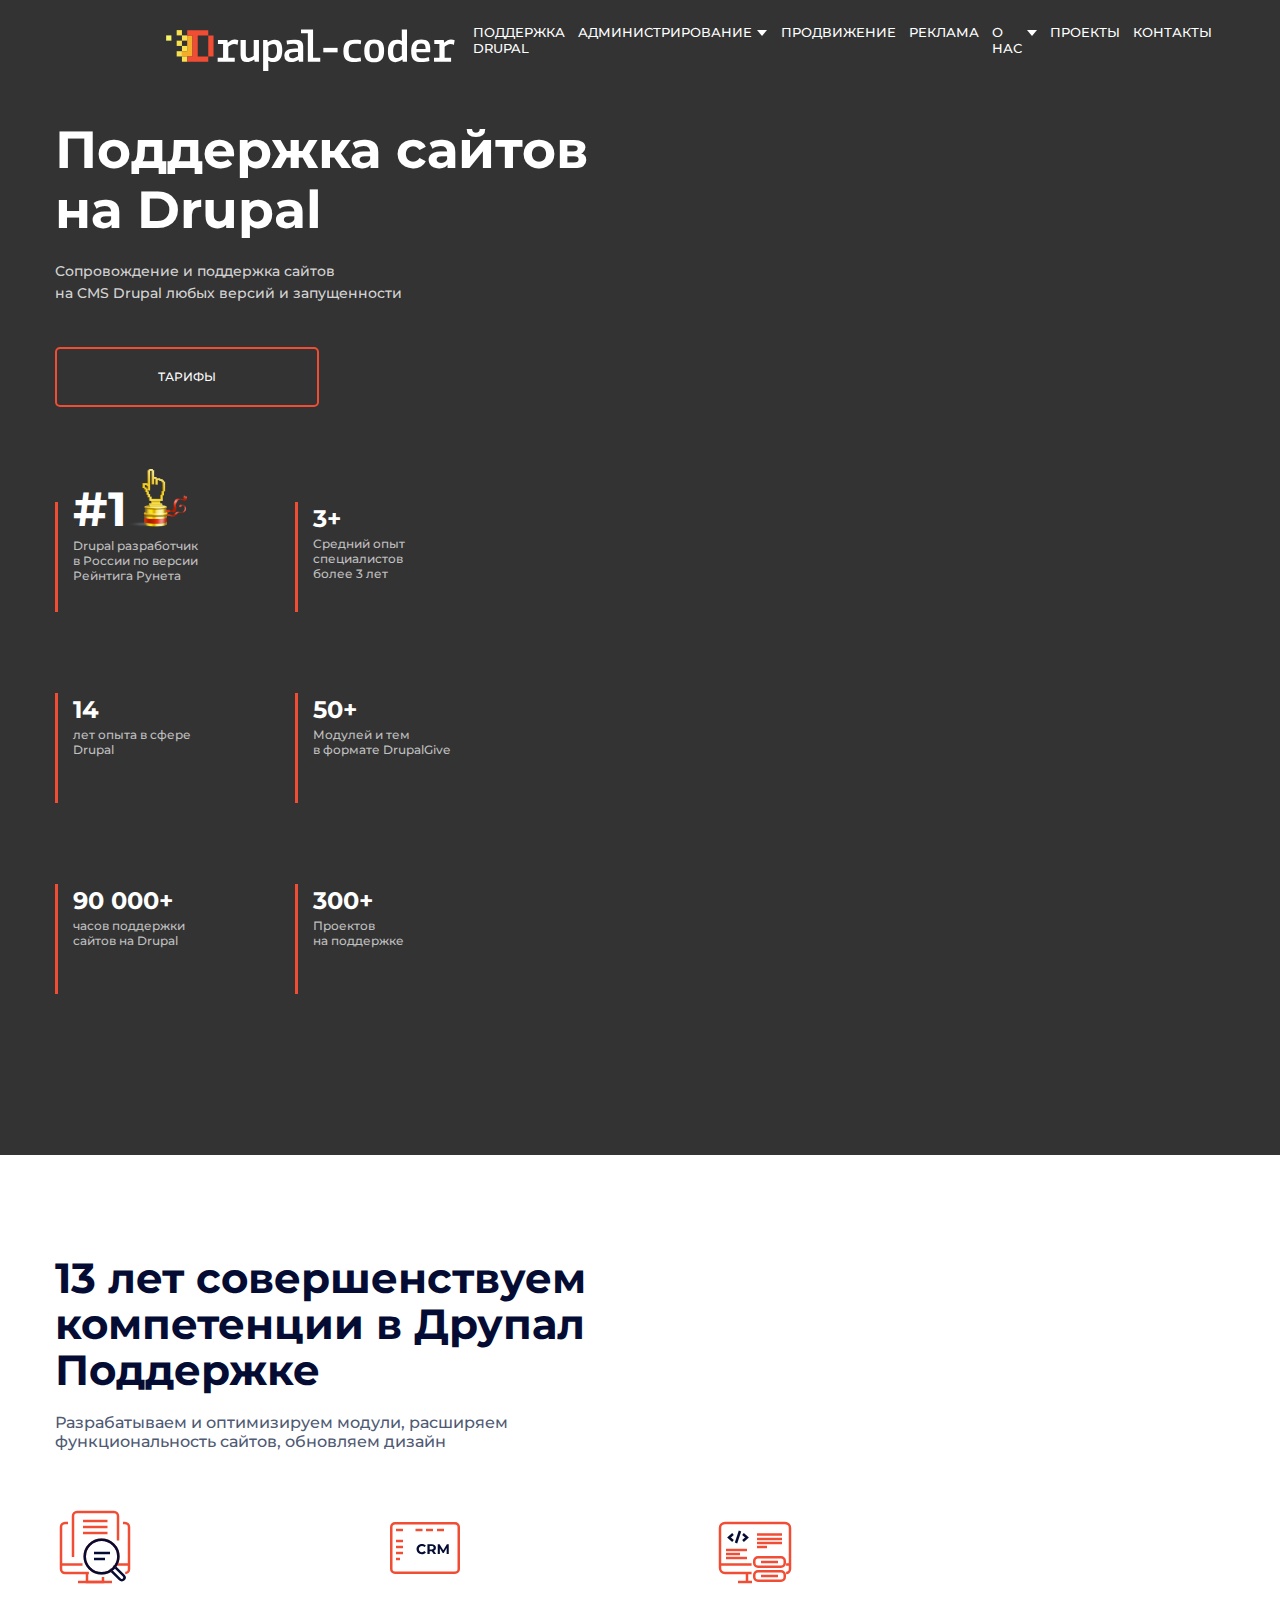
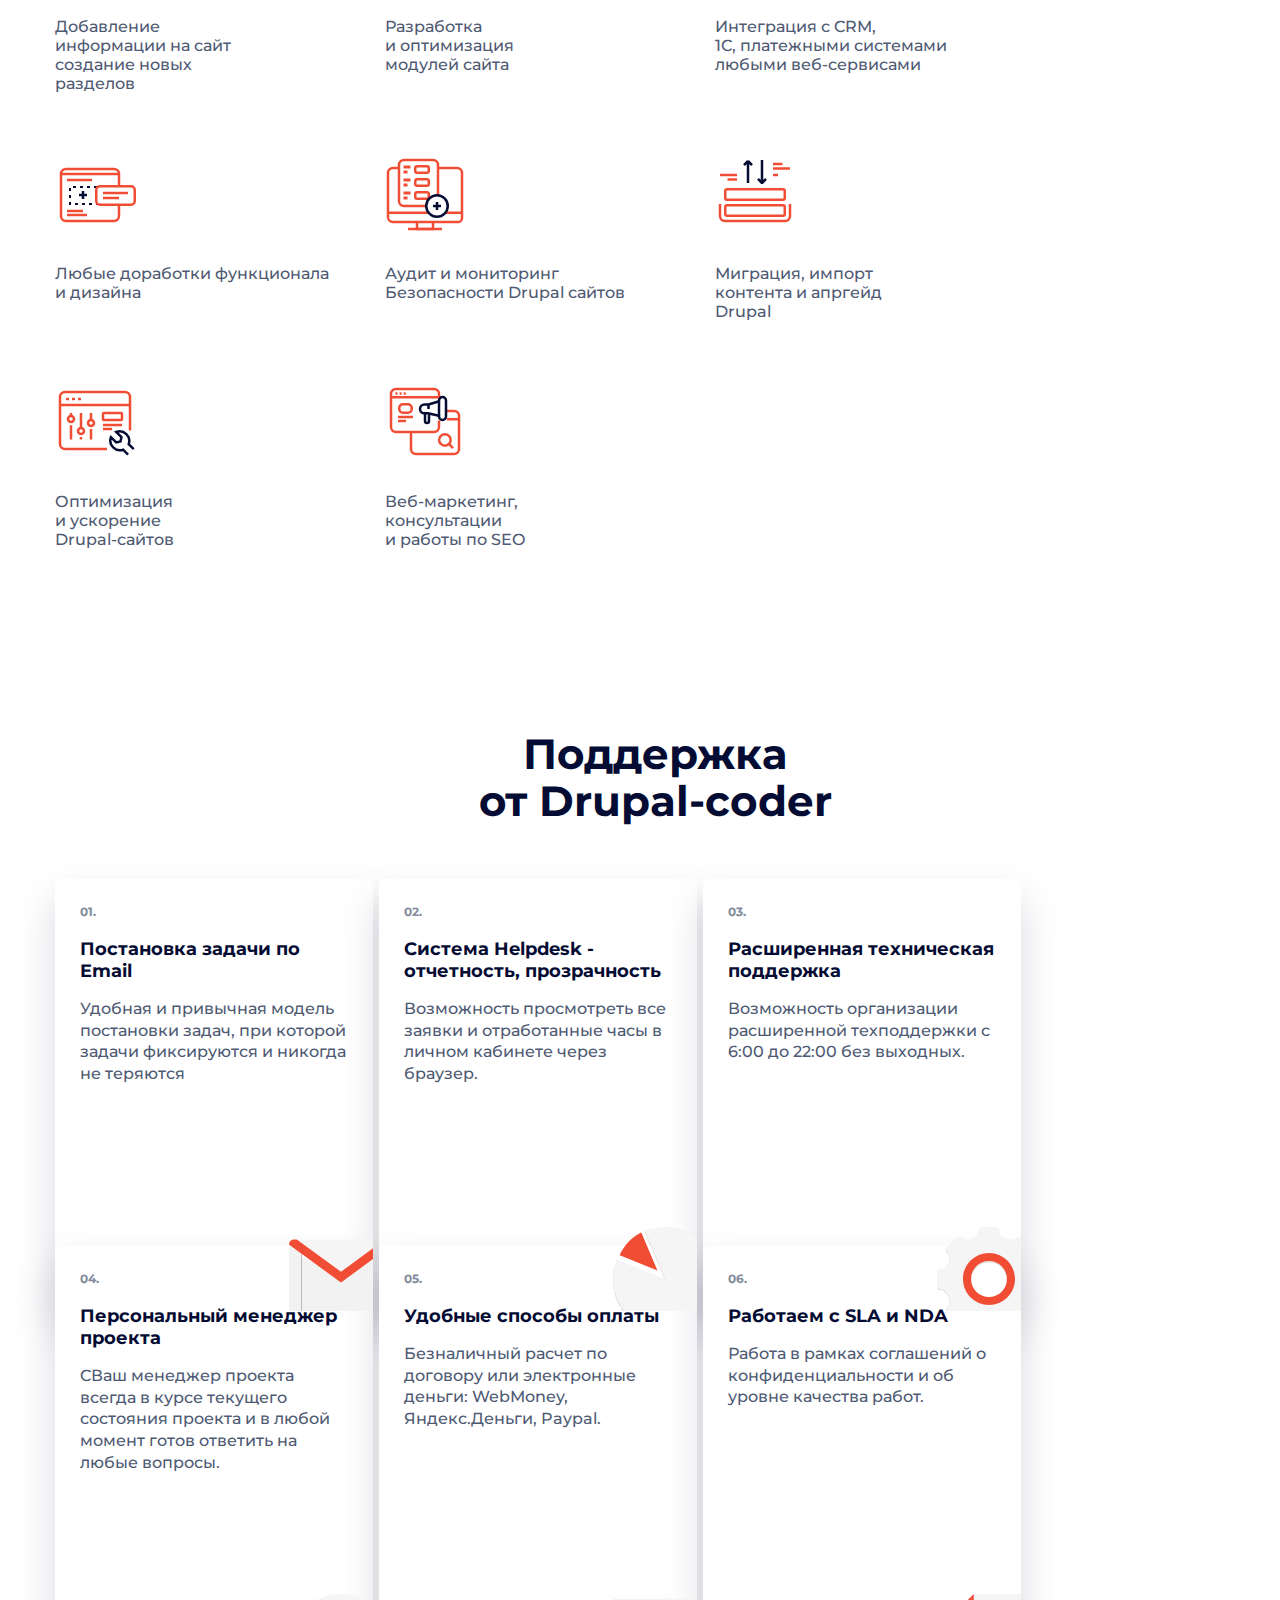
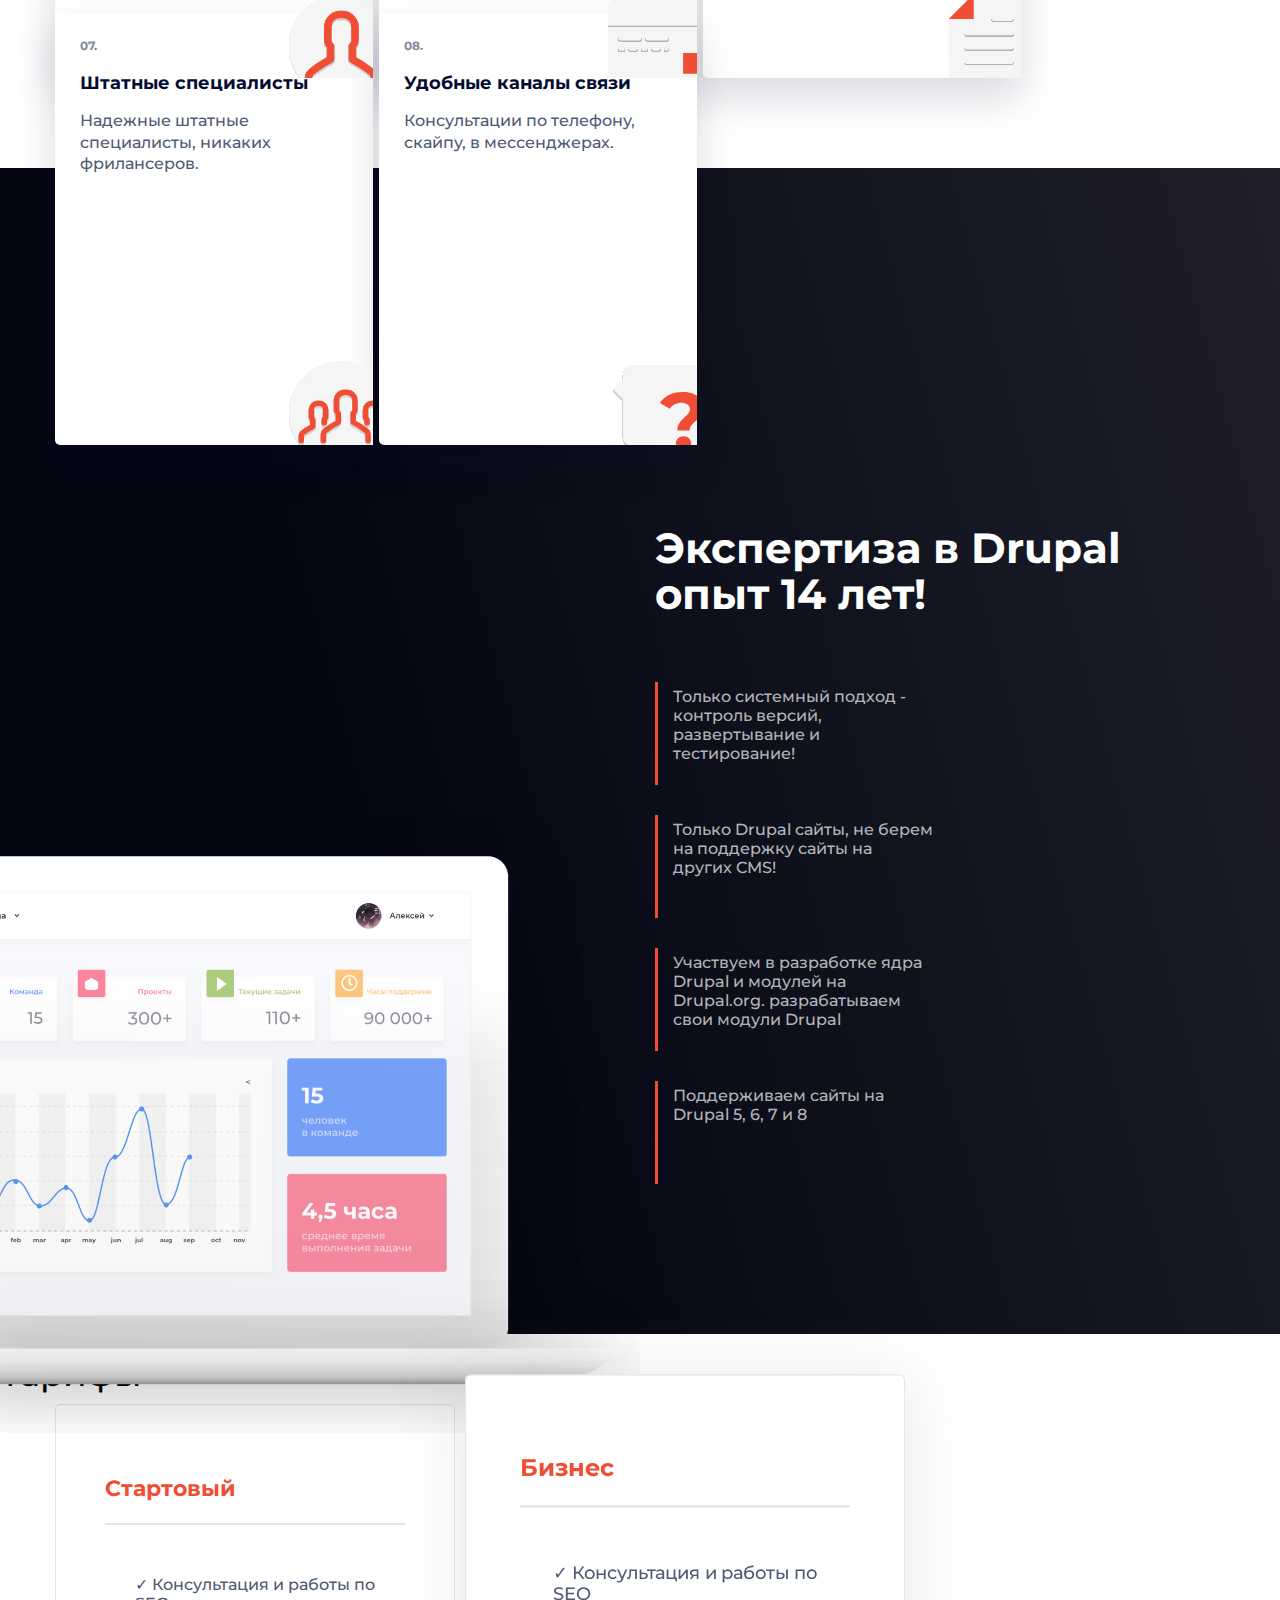
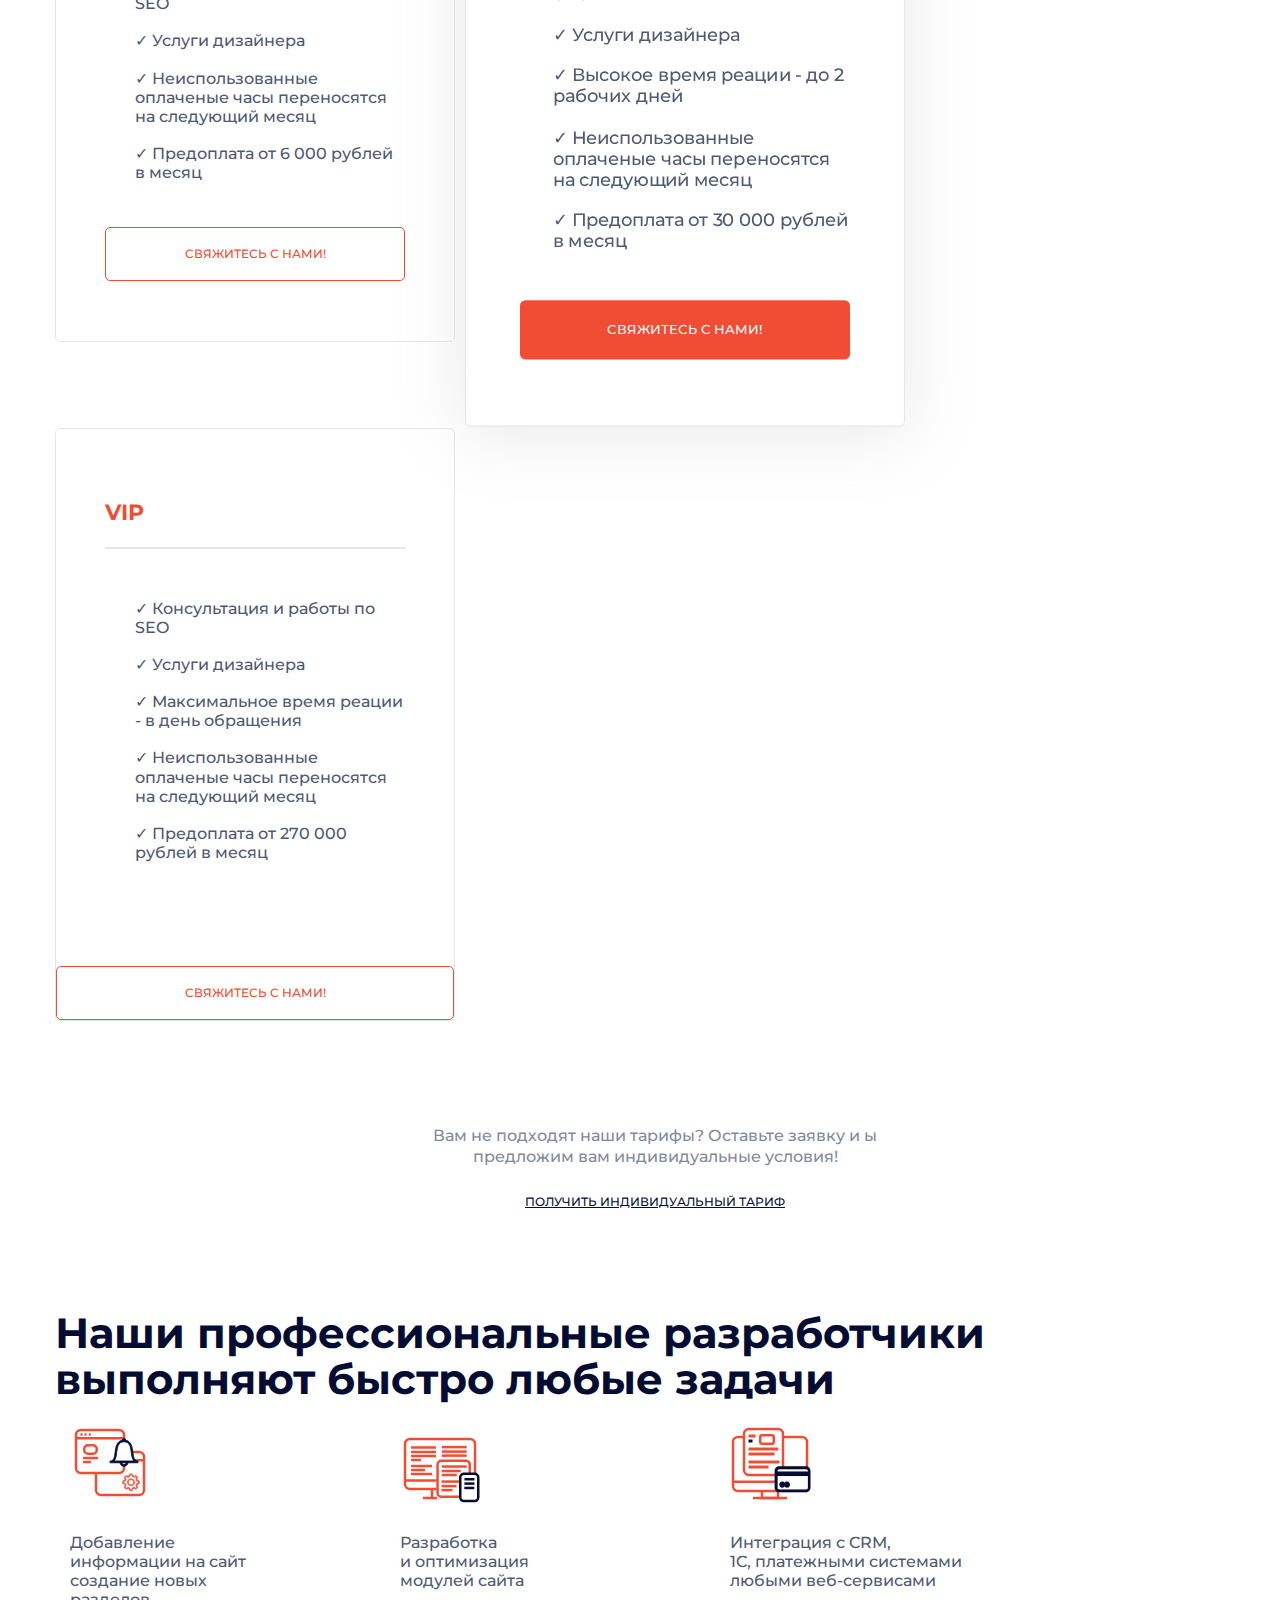
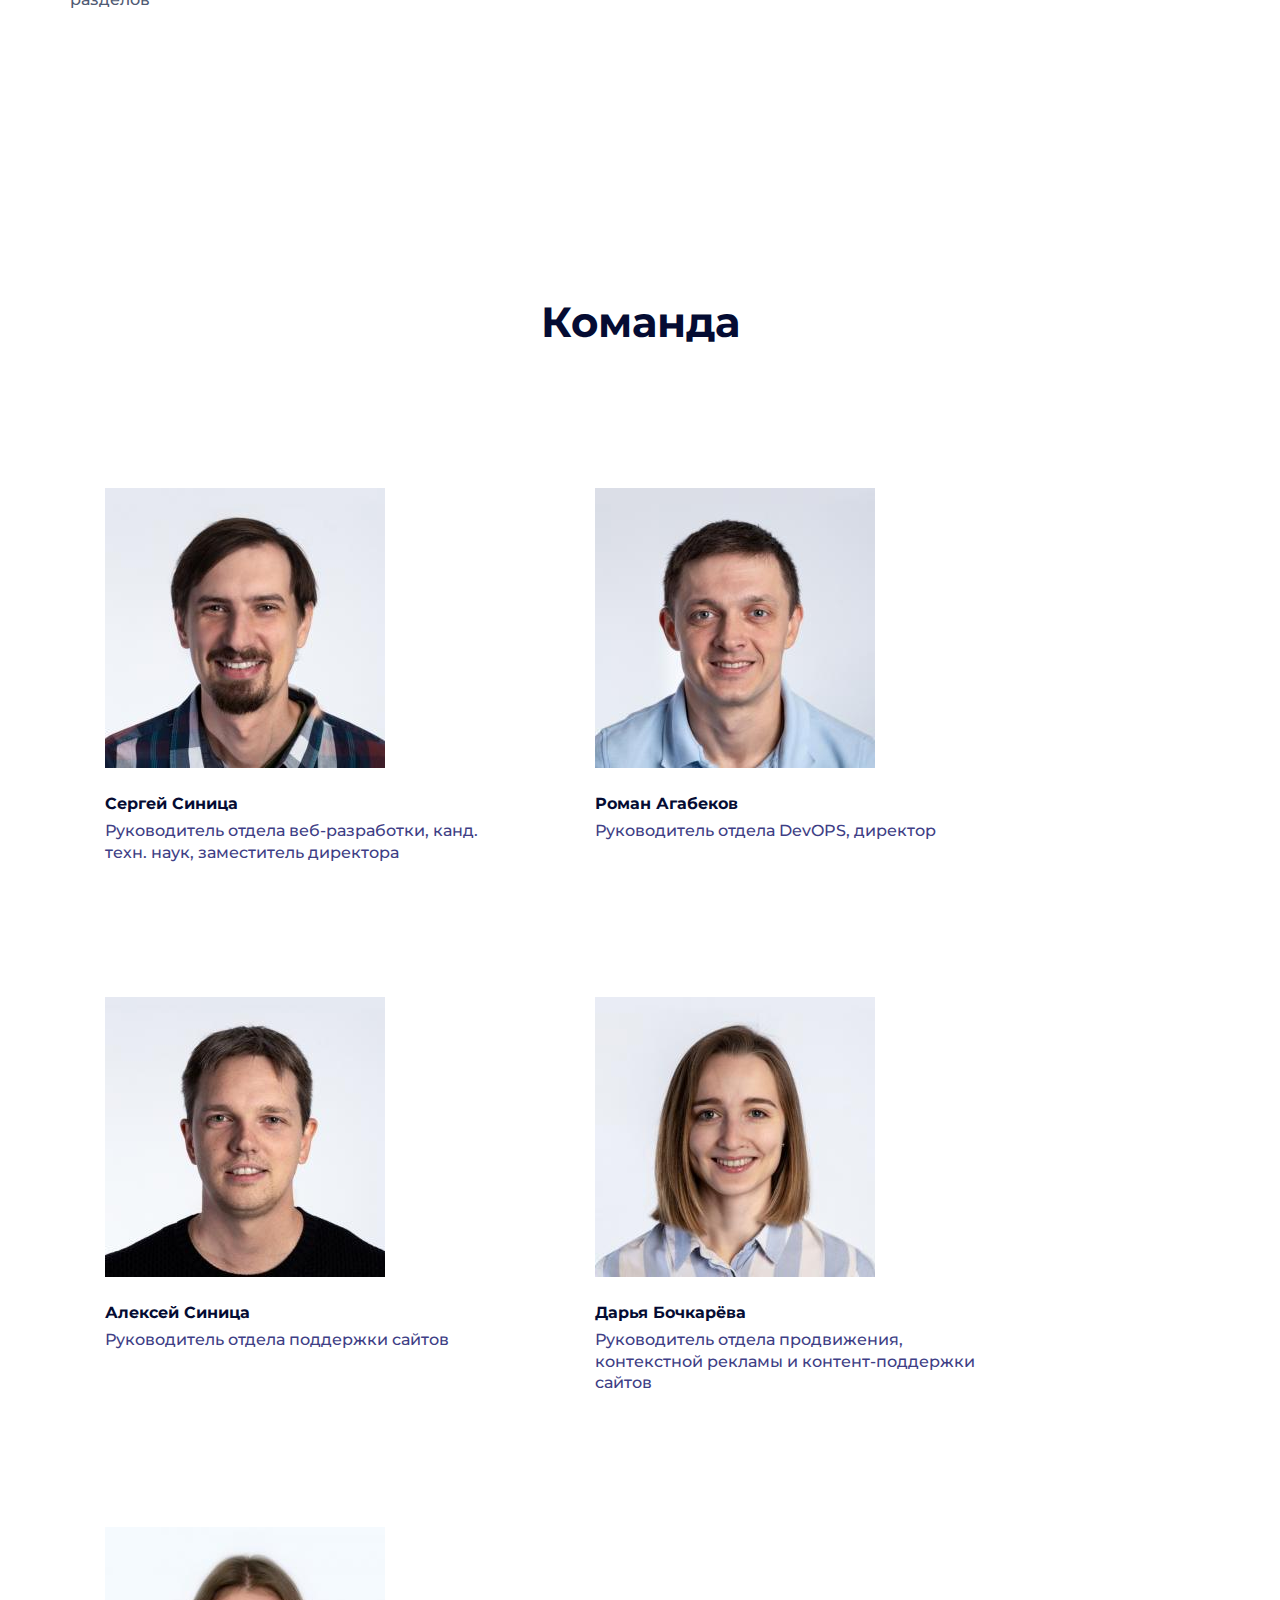
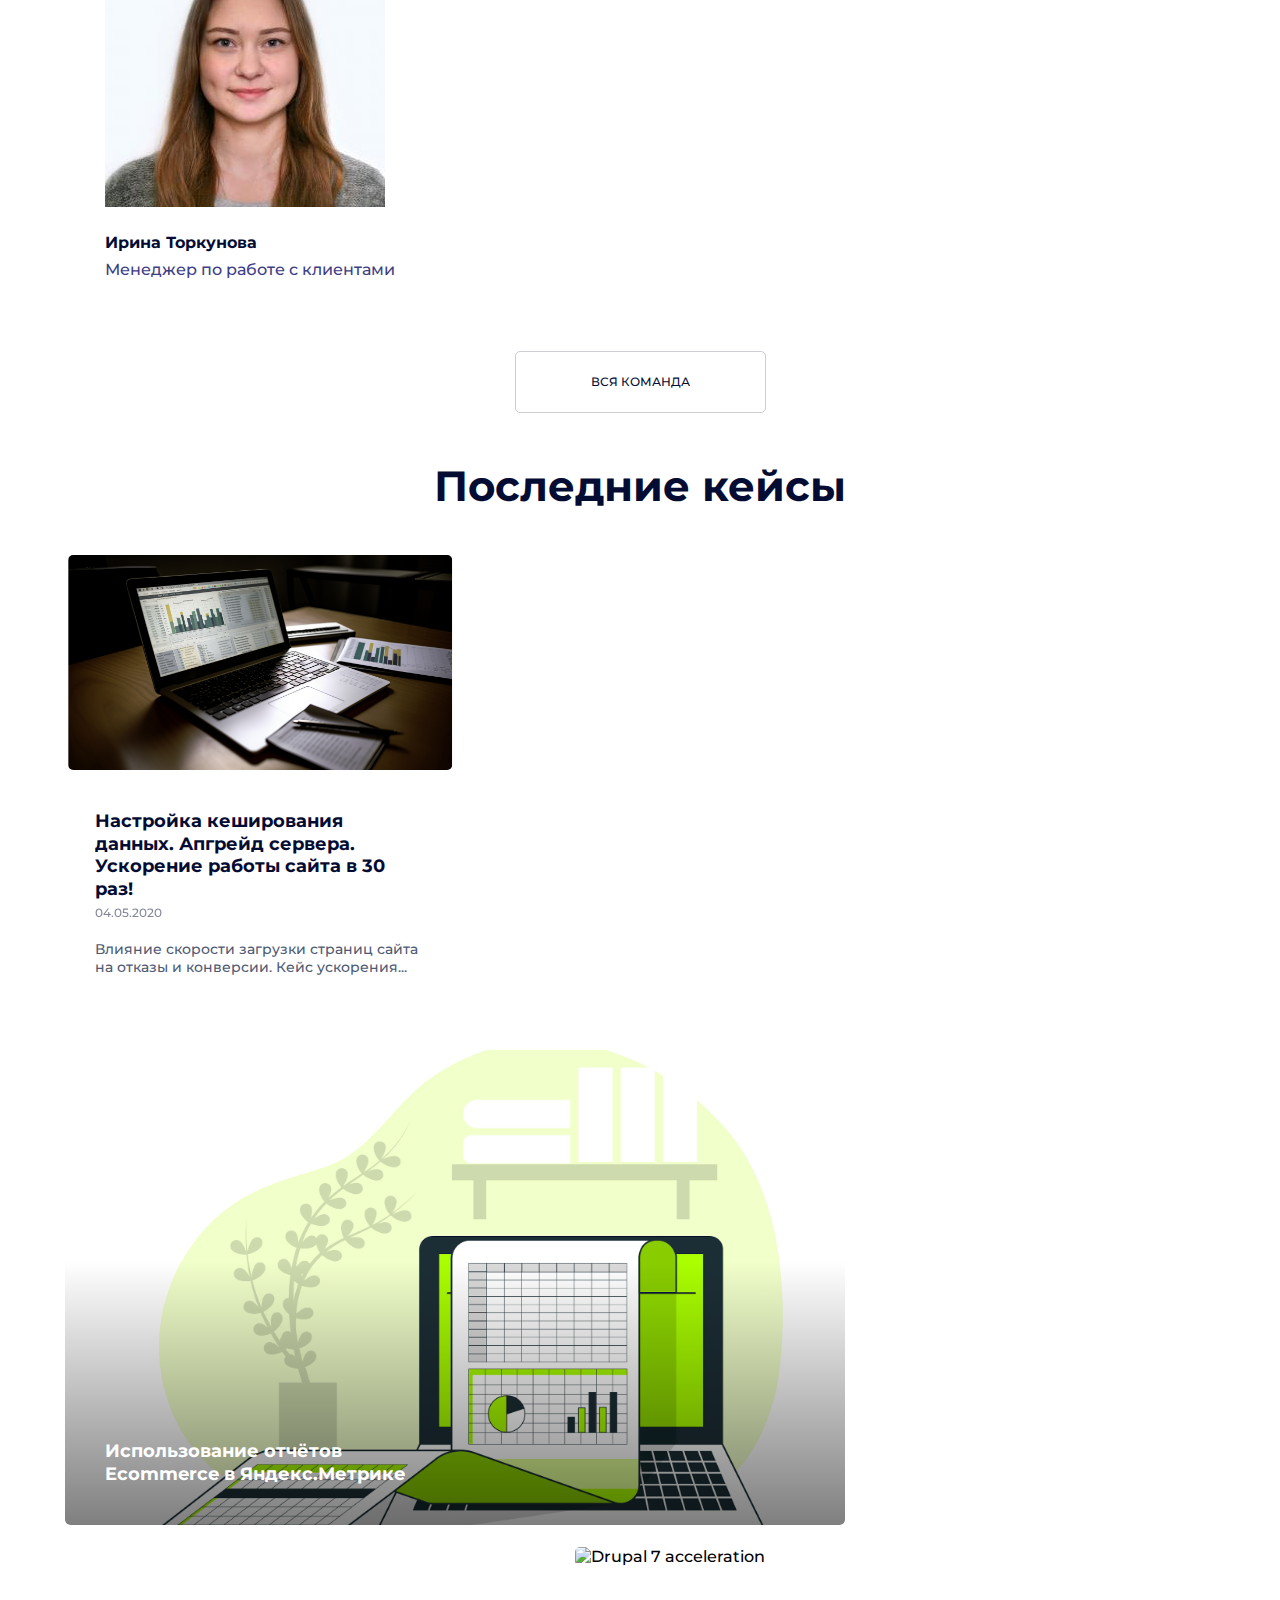
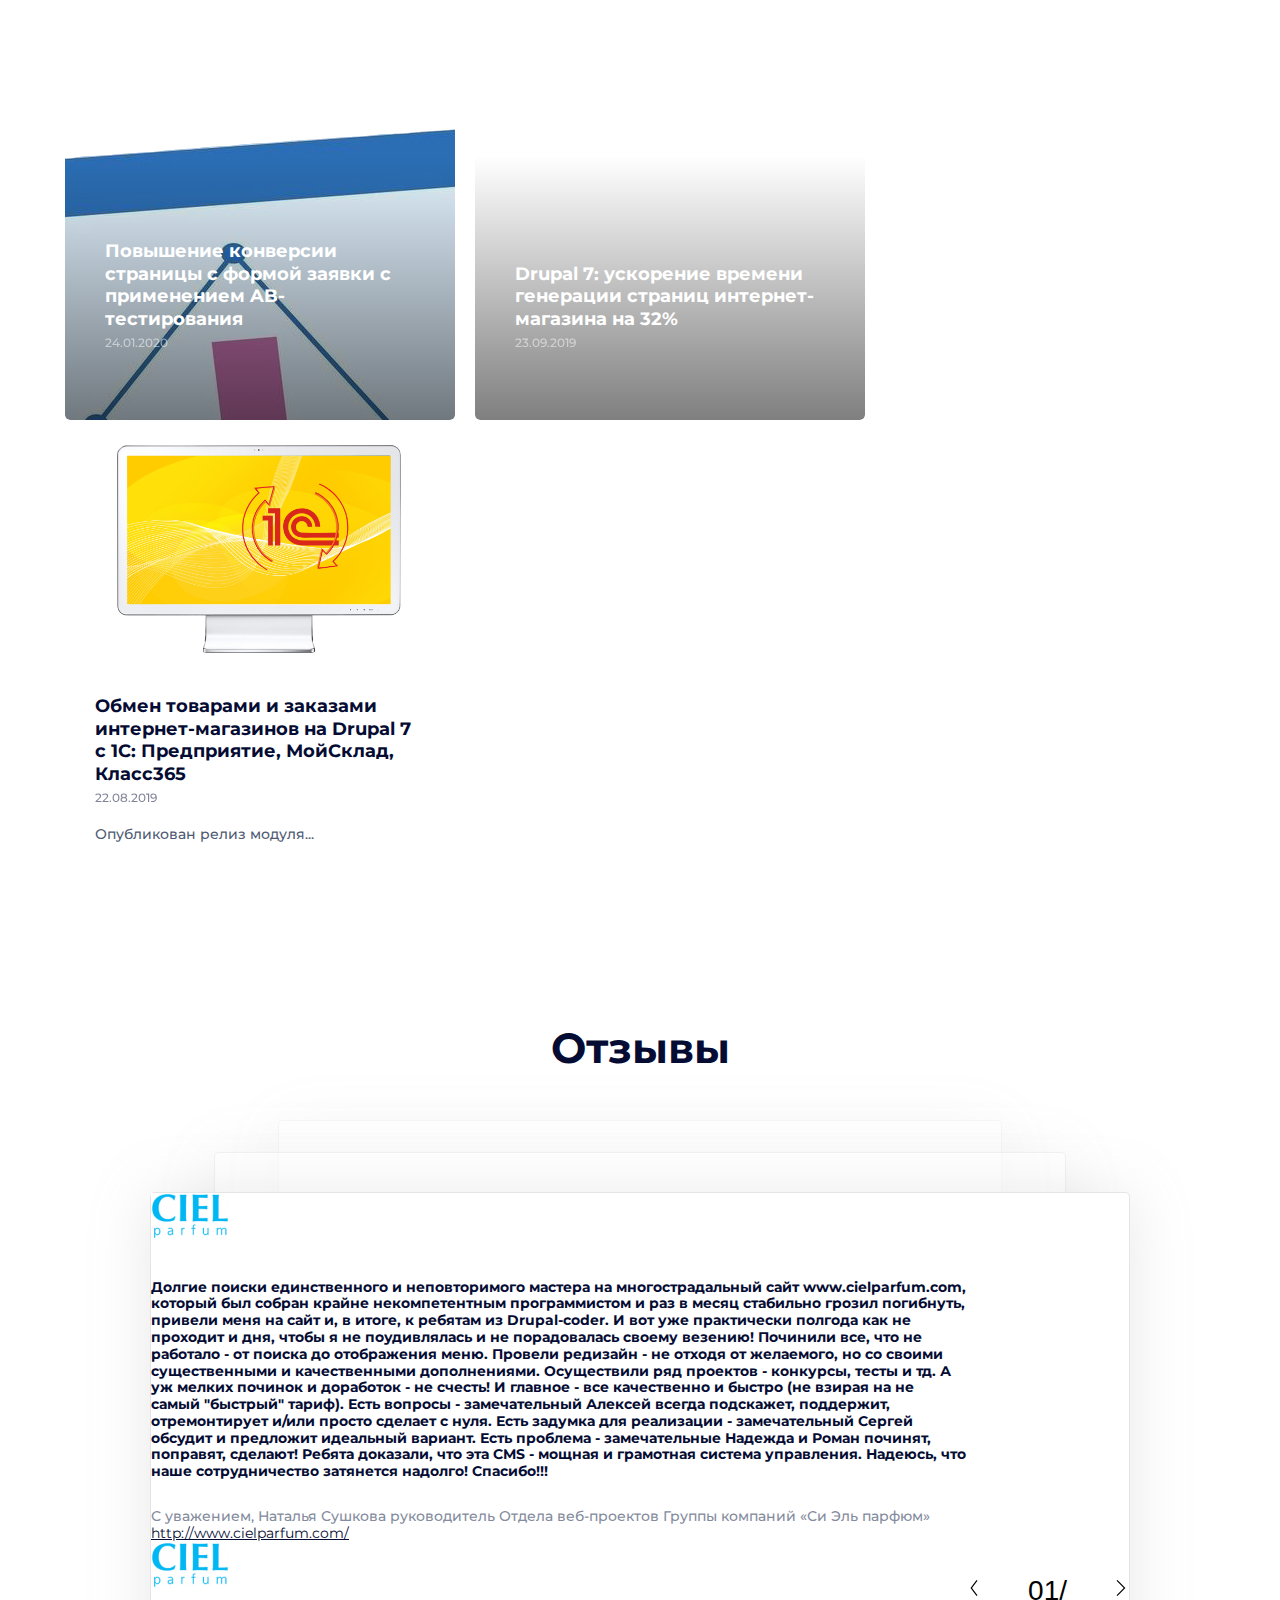
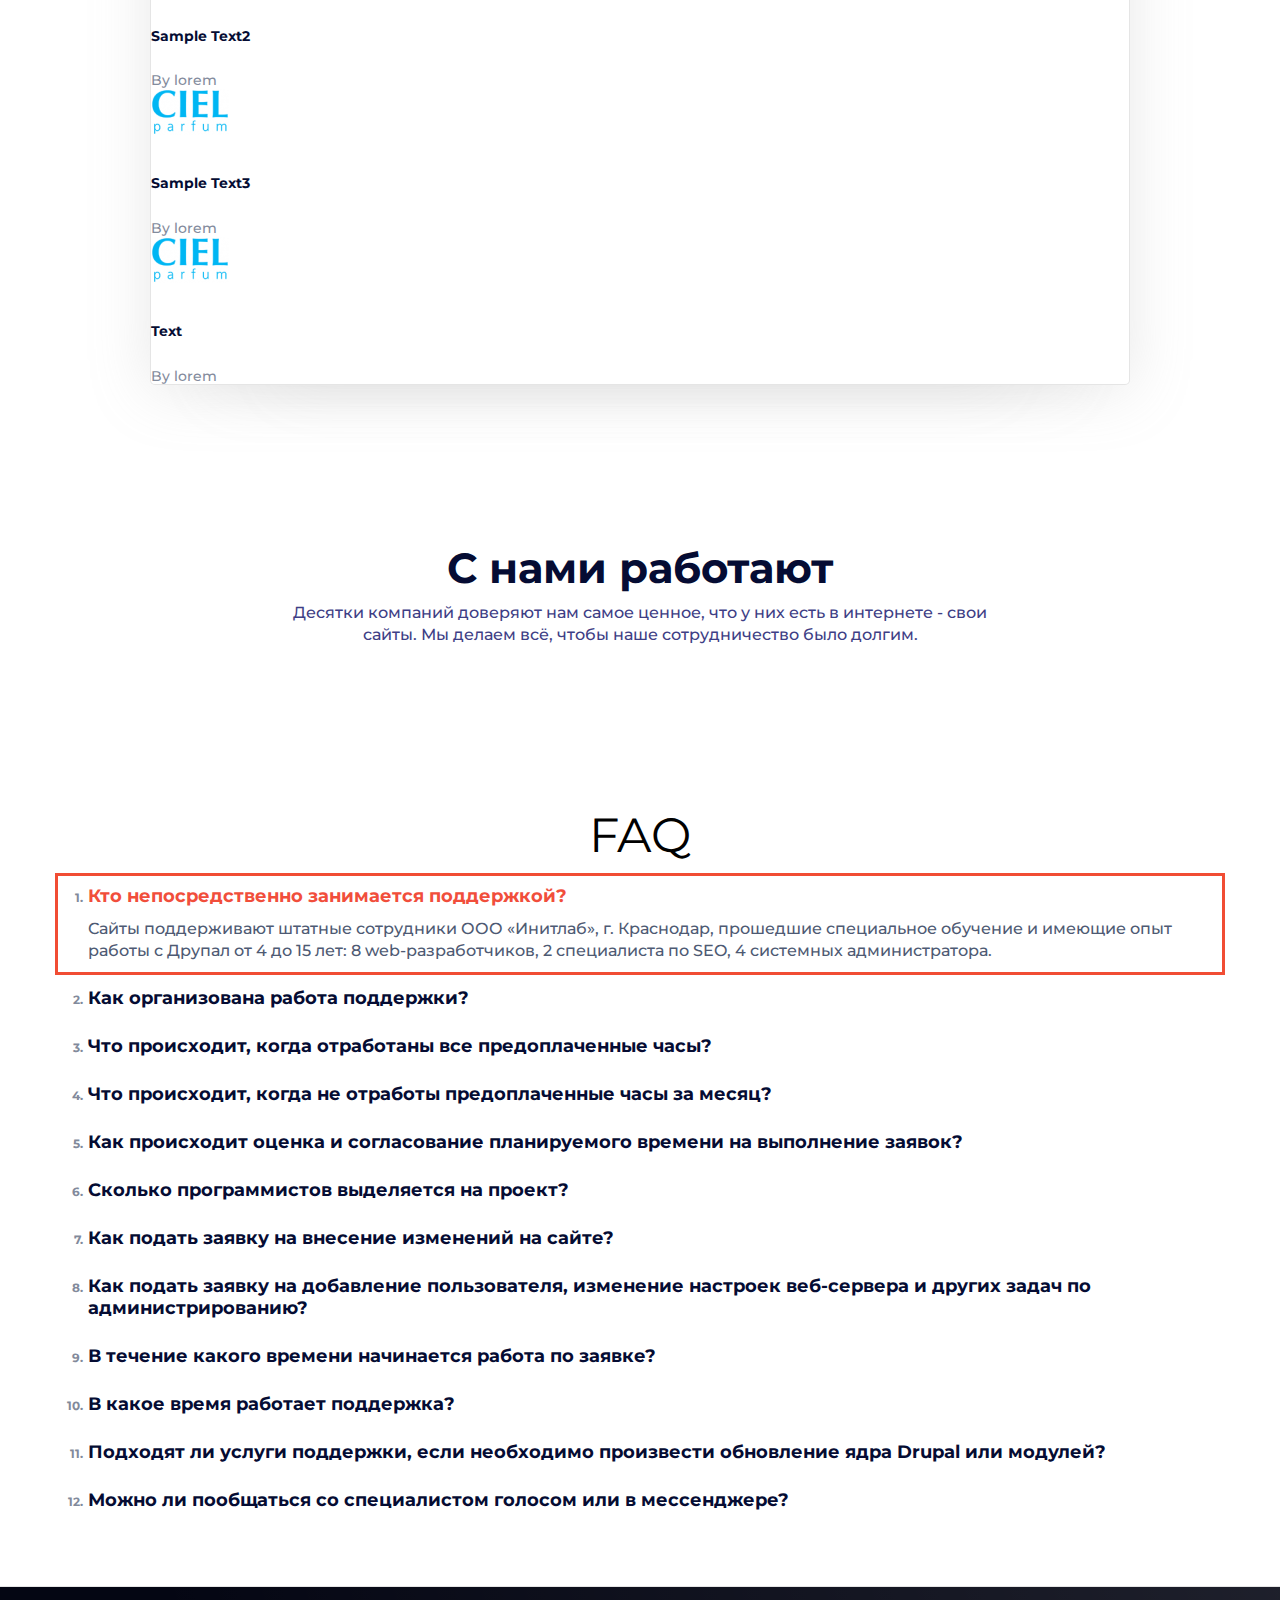
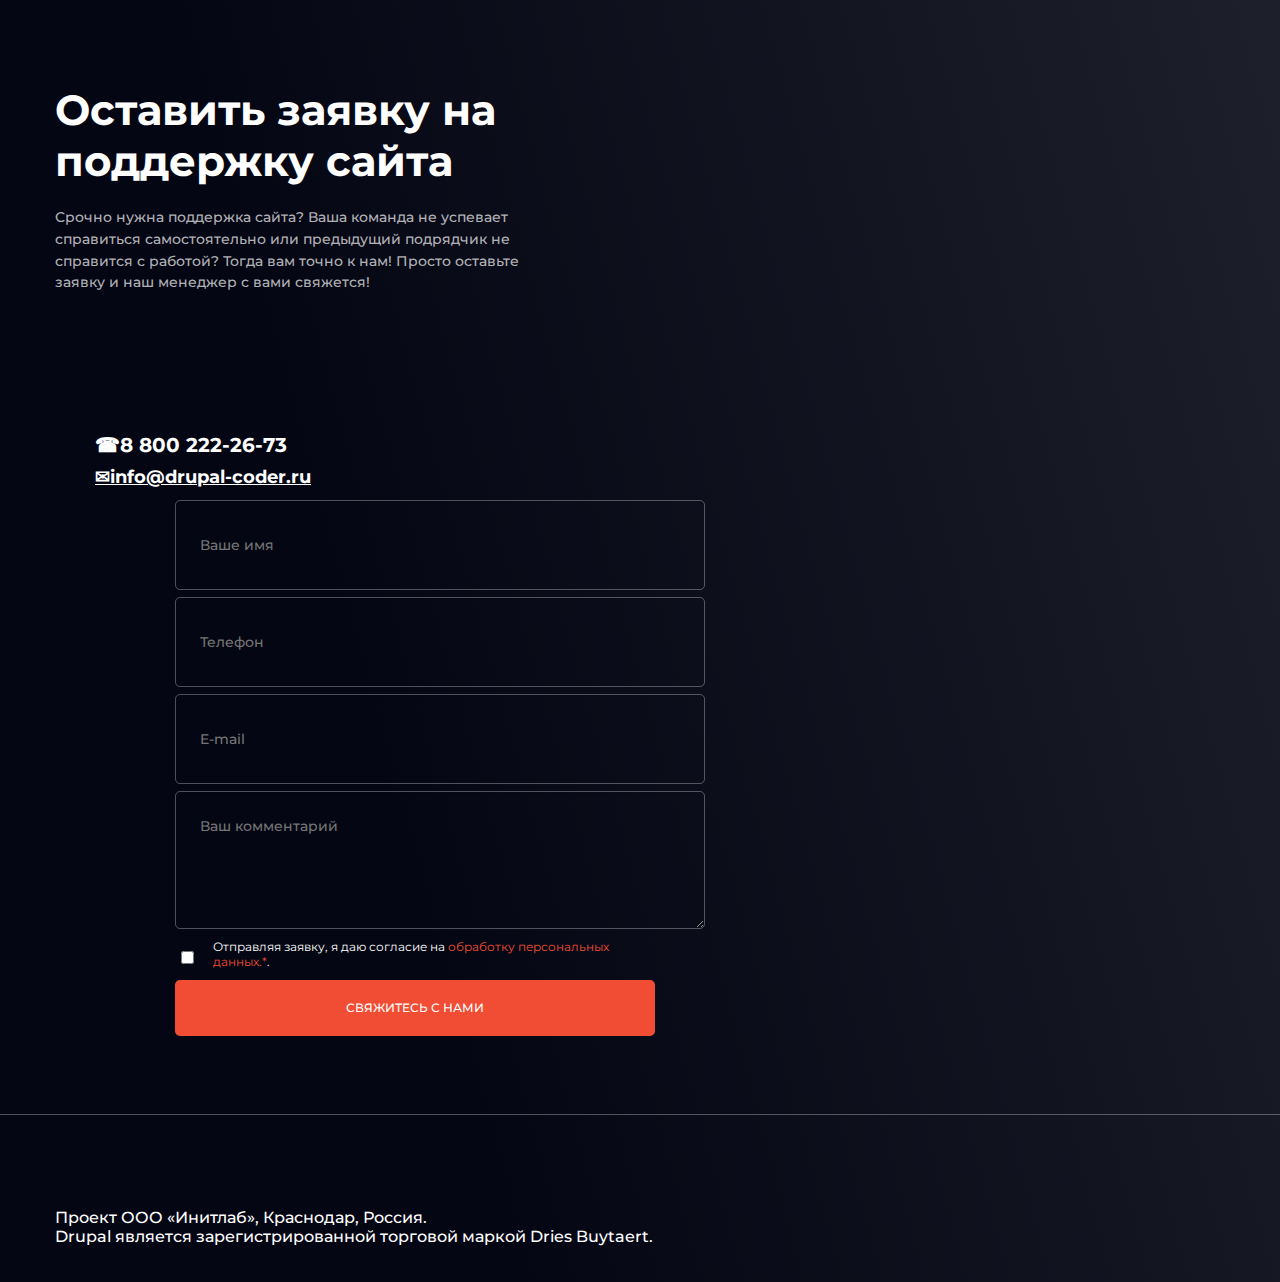
==== commit 79c6673f: "Update index.html" ====
--- a/project/index.html
+++ b/project/index.html
@@ -938,7 +938,7 @@
                     </div>
                     <div class="views-field views-field-field-report-text">
                         <div class="field-content">
-                            Lorem ipsum dolor sit amet, consectetur adipisicing elit. Consequatur cum ducimus neque totam, ut voluptatum? Ab accusantium dolor ducimus fugiat harum hic in magni, obcaecati quas, quisquam quo rem repudiandae soluta tempore unde veritatis voluptatibus. Distinctio doloremque ea eos est, explicabo id ipsa iste perspiciatis vel? Alias doloribus expedita maxime modi sit? Ab, ad animi at beatae consequatur consequuntur dolor dolore dolores, doloribus dolorum ducimus eos esse illo in incidunt ipsa ipsam ipsum itaque iure laudantium libero, modi non odio optio perferendis praesentium provident quae quas quidem quis recusandae rem sed sequi sunt tempore vel vitae? Beatae excepturi libero non.
+                            Text
                         </div>
                     </div>
                     <div class="views-field views-field-field-report-author">
@@ -1195,9 +1195,7 @@
                         <h4 class="panel-title"><a class="panel-btn">Как организована работа поддержки? </a></h4>
                     </div>
                     <div class="panel-body" style="display: none">
-                        Lorem ipsum dolor sit amet, consectetur adipisicing elit. Animi aut officia qui quos suscipit?
-                        A aspernatur atque culpa delectus dolor, dolorem ea fugit impedit maiores natus optio placeat suscipit, ut.
-                        A ad, amet asperiores at consequatur in laudantium maxime nam officia qui quia, repellat sapiente sed sint voluptas, voluptatem voluptates.
+                        Text
                     </div>
                 </div>
                 <div class="panel panel-default panel_close">
@@ -1205,9 +1203,7 @@
                         <h4 class="panel-title"><a class="panel-btn">Что происходит, когда отработаны все предоплаченные часы? </a></h4>
                     </div>
                     <div class="panel-body" style="display: none">
-                        Lorem ipsum dolor sit amet, consectetur adipisicing elit. Animi aut officia qui quos suscipit?
-                        A aspernatur atque culpa delectus dolor, dolorem ea fugit impedit maiores natus optio placeat suscipit, ut.
-                        A ad, amet asperiores at consequatur in laudantium maxime nam officia qui quia, repellat sapiente sed sint voluptas, voluptatem voluptates.
+                        Text
                     </div>
                 </div>
                 <div class="panel panel-default panel_close">
@@ -1215,9 +1211,7 @@
                         <h4 class="panel-title"><a class="panel-btn">Что происходит, когда не отработы предоплаченные часы за месяц? </a></h4>
                     </div>
                     <div class="panel-body" style="display: none">
-                        Lorem ipsum dolor sit amet, consectetur adipisicing elit. Animi aut officia qui quos suscipit?
-                        A aspernatur atque culpa delectus dolor, dolorem ea fugit impedit maiores natus optio placeat suscipit, ut.
-                        A ad, amet asperiores at consequatur in laudantium maxime nam officia qui quia, repellat sapiente sed sint voluptas, voluptatem voluptates.
+                        Text
                     </div>
                 </div>
                 <div class="panel panel-default panel_close">
@@ -1225,9 +1219,7 @@
                         <h4 class="panel-title"><a class="panel-btn">Как происходит оценка и согласование планируемого времени на выполнение заявок? </a></h4>
                     </div>
                     <div class="panel-body" style="display: none">
-                        Lorem ipsum dolor sit amet, consectetur adipisicing elit. Animi aut officia qui quos suscipit?
-                        A aspernatur atque culpa delectus dolor, dolorem ea fugit impedit maiores natus optio placeat suscipit, ut.
-                        A ad, amet asperiores at consequatur in laudantium maxime nam officia qui quia, repellat sapiente sed sint voluptas, voluptatem voluptates.
+                        Text
                     </div>
                 </div>
                 <div class="panel panel-default panel_close">
@@ -1235,9 +1227,7 @@
                         <h4 class="panel-title"><a class="panel-btn">Сколько программистов выделяется на проект? </a></h4>
                     </div>
                     <div class="panel-body" style="display: none">
-                        Lorem ipsum dolor sit amet, consectetur adipisicing elit. Animi aut officia qui quos suscipit?
-                        A aspernatur atque culpa delectus dolor, dolorem ea fugit impedit maiores natus optio placeat suscipit, ut.
-                        A ad, amet asperiores at consequatur in laudantium maxime nam officia qui quia, repellat sapiente sed sint voluptas, voluptatem voluptates.
+                        Text
                     </div>
                 </div>
                 <div class="panel panel-default panel_close">
@@ -1245,9 +1235,7 @@
                         <h4 class="panel-title"><a class="panel-btn">Как подать заявку на внесение изменений на сайте? </a></h4>
                     </div>
                     <div class="panel-body" style="display: none">
-                        Lorem ipsum dolor sit amet, consectetur adipisicing elit. Animi aut officia qui quos suscipit?
-                        A aspernatur atque culpa delectus dolor, dolorem ea fugit impedit maiores natus optio placeat suscipit, ut.
-                        A ad, amet asperiores at consequatur in laudantium maxime nam officia qui quia, repellat sapiente sed sint voluptas, voluptatem voluptates.
+                        Text
                     </div>
                 </div>
                 <div class="panel panel-default panel_close">
@@ -1255,9 +1243,7 @@
                         <h4 class="panel-title"><a class="panel-btn">Как подать заявку на добавление пользователя, изменение настроек веб-сервера и других задач по администрированию? </a></h4>
                     </div>
                     <div class="panel-body" style="display: none">
-                        Lorem ipsum dolor sit amet, consectetur adipisicing elit. Animi aut officia qui quos suscipit?
-                        A aspernatur atque culpa delectus dolor, dolorem ea fugit impedit maiores natus optio placeat suscipit, ut.
-                        A ad, amet asperiores at consequatur in laudantium maxime nam officia qui quia, repellat sapiente sed sint voluptas, voluptatem voluptates.
+                        Text
                     </div>
                 </div>
                 <div class="panel panel-default panel_close">
@@ -1265,9 +1251,7 @@
                         <h4 class="panel-title"><a class="panel-btn">В течение какого времени начинается работа по заявке? </a></h4>
                     </div>
                     <div class="panel-body" style="display: none">
-                        Lorem ipsum dolor sit amet, consectetur adipisicing elit. Animi aut officia qui quos suscipit?
-                        A aspernatur atque culpa delectus dolor, dolorem ea fugit impedit maiores natus optio placeat suscipit, ut.
-                        A ad, amet asperiores at consequatur in laudantium maxime nam officia qui quia, repellat sapiente sed sint voluptas, voluptatem voluptates.
+                        Text
                     </div>
                 </div>
                 <div class="panel panel-default panel_close">
@@ -1275,9 +1259,7 @@
                         <h4 class="panel-title"><a class="panel-btn">В какое время работает поддержка? </a></h4>
                     </div>
                     <div class="panel-body" style="display: none">
-                        Lorem ipsum dolor sit amet, consectetur adipisicing elit. Animi aut officia qui quos suscipit?
-                        A aspernatur atque culpa delectus dolor, dolorem ea fugit impedit maiores natus optio placeat suscipit, ut.
-                        A ad, amet asperiores at consequatur in laudantium maxime nam officia qui quia, repellat sapiente sed sint voluptas, voluptatem voluptates.
+                        Text
                     </div>
                 </div>
                 <div class="panel panel-default panel_close">
@@ -1285,9 +1267,7 @@
                         <h4 class="panel-title"><a class="panel-btn">Подходят ли услуги поддержки, если необходимо произвести обновление ядра Drupal или модулей? </a></h4>
                     </div>
                     <div class="panel-body" style="display: none">
-                        Lorem ipsum dolor sit amet, consectetur adipisicing elit. Animi aut officia qui quos suscipit?
-                        A aspernatur atque culpa delectus dolor, dolorem ea fugit impedit maiores natus optio placeat suscipit, ut.
-                        A ad, amet asperiores at consequatur in laudantium maxime nam officia qui quia, repellat sapiente sed sint voluptas, voluptatem voluptates.
+                        Text
                     </div>
                 </div>
                 <div class="panel panel-default panel_close">
@@ -1295,9 +1275,7 @@
                         <h4 class="panel-title"><a class="panel-btn">Можно ли пообщаться со специалистом голосом или в мессенджере? </a></h4>
                     </div>
                         <div class="panel-body" style="display: none">
-                            Lorem ipsum dolor sit amet, consectetur adipisicing elit. Animi aut officia qui quos suscipit?
-                            A aspernatur atque culpa delectus dolor, dolorem ea fugit impedit maiores natus optio placeat suscipit, ut.
-                            A ad, amet asperiores at consequatur in laudantium maxime nam officia qui quia, repellat sapiente sed sint voluptas, voluptatem voluptates.
+                            Text
                         </div>
                 </div>
             </div>
